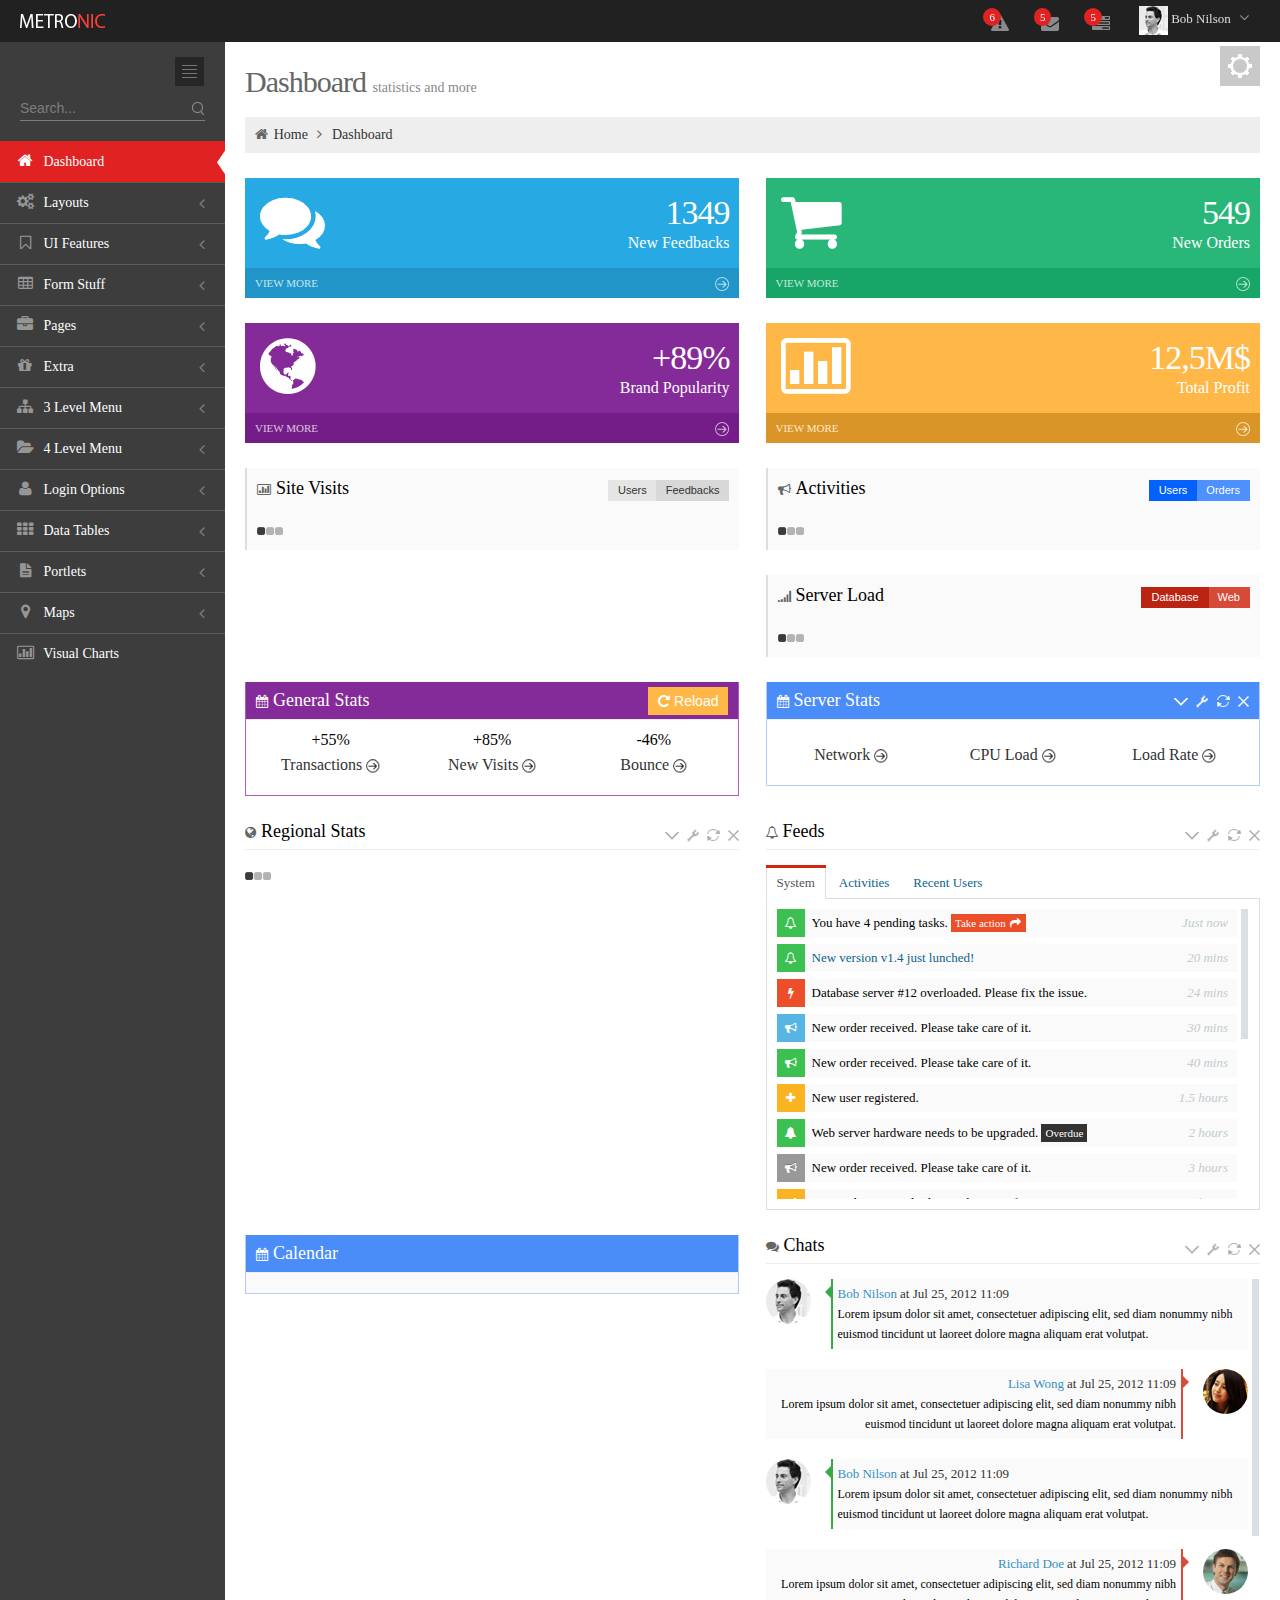
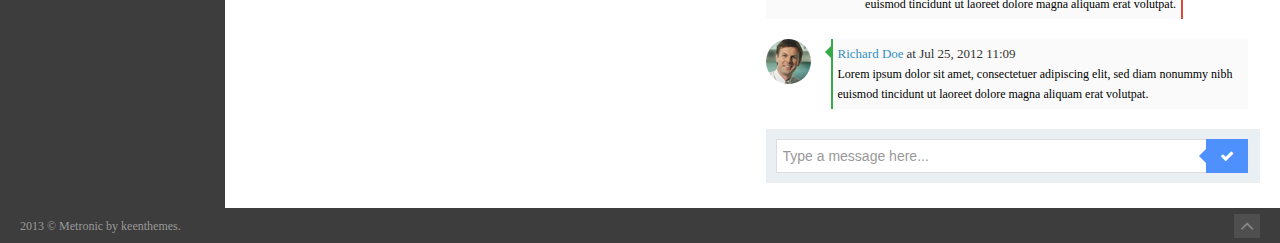
==== zhxs-parent/zhxs-backstage/src/main/webapp/index.html @ 8a17b1cd "开源项目正式上传" ====
<!DOCTYPE html>
<!-- 
Template Name: Metronic - Responsive Admin Dashboard Template build with Twitter Bootstrap 2.3.1
Version: 1.3
Author: KeenThemes
Website: http://www.keenthemes.com/preview/?theme=metronic
Purchase: http://themeforest.net/item/metronic-responsive-admin-dashboard-template/4021469
-->
<!--[if IE 8]> <html lang="en" class="ie8 no-js"> <![endif]-->
<!--[if IE 9]> <html lang="en" class="ie9 no-js"> <![endif]-->
<!--[if !IE]><!--> <html lang="en" class="no-js"> <!--<![endif]-->
<!-- BEGIN HEAD -->
<head>
	<meta charset="utf-8" />
	<title>Metronic | Admin Dashboard Template</title>
	<meta content="width=device-width, initial-scale=1.0" name="viewport" />
	<meta content="" name="description" />
	<meta content="" name="author" />
	<!-- BEGIN GLOBAL MANDATORY STYLES -->
	<link href="media/css/bootstrap.min.css" rel="stylesheet" type="text/css"/>
	<link href="media/css/bootstrap-responsive.min.css" rel="stylesheet" type="text/css"/>
	<link href="media/css/font-awesome.min.css" rel="stylesheet" type="text/css"/>
	<link href="media/css/style-metro.css" rel="stylesheet" type="text/css"/>
	<link href="media/css/style.css" rel="stylesheet" type="text/css"/>
	<link href="media/css/style-responsive.css" rel="stylesheet" type="text/css"/>
	<link href="media/css/default.css" rel="stylesheet" type="text/css" id="style_color"/>
	<link href="media/css/uniform.default.css" rel="stylesheet" type="text/css"/>
	<!-- END GLOBAL MANDATORY STYLES -->
	<!-- BEGIN PAGE LEVEL STYLES --> 
	<link href="media/css/jquery.gritter.css" rel="stylesheet" type="text/css"/>
	<link href="media/css/daterangepicker.css" rel="stylesheet" type="text/css" />
	<link href="media/css/fullcalendar.css" rel="stylesheet" type="text/css"/>
	<link href="media/css/jqvmap.css" rel="stylesheet" type="text/css" media="screen"/>
	<link href="media/css/jquery.easy-pie-chart.css" rel="stylesheet" type="text/css" media="screen"/>
	<!-- END PAGE LEVEL STYLES -->
	<link rel="shortcut icon" href="media/image/favicon.ico" />
</head>
<!-- END HEAD -->
<!-- BEGIN BODY -->
<body class="page-header-fixed">
	<!-- BEGIN HEADER -->
	<div class="header navbar navbar-inverse navbar-fixed-top">
		<!-- BEGIN TOP NAVIGATION BAR -->
		<div class="navbar-inner">
			<div class="container-fluid">
				<!-- BEGIN LOGO -->
				<a class="brand" href="index.html">
				<img src="media/image/logo.png" alt="logo"/>
				</a>
				<!-- END LOGO -->
				<!-- BEGIN RESPONSIVE MENU TOGGLER -->
				<a href="javascript:;" class="btn-navbar collapsed" data-toggle="collapse" data-target=".nav-collapse">
				<img src="media/image/menu-toggler.png" alt="" />
				</a>          
				<!-- END RESPONSIVE MENU TOGGLER -->            
				<!-- BEGIN TOP NAVIGATION MENU -->              
				<ul class="nav pull-right">
					<!-- BEGIN NOTIFICATION DROPDOWN -->   
					<li class="dropdown" id="header_notification_bar">
						<a href="#" class="dropdown-toggle" data-toggle="dropdown">
						<i class="icon-warning-sign"></i>
						<span class="badge">6</span>
						</a>
						<ul class="dropdown-menu extended notification">
							<li>
								<p>You have 14 new notifications</p>
							</li>
							<li>
								<a href="#">
								<span class="label label-success"><i class="icon-plus"></i></span>
								New user registered. 
								<span class="time">Just now</span>
								</a>
							</li>
							<li>
								<a href="#">
								<span class="label label-important"><i class="icon-bolt"></i></span>
								Server #12 overloaded. 
								<span class="time">15 mins</span>
								</a>
							</li>
							<li>
								<a href="#">
								<span class="label label-warning"><i class="icon-bell"></i></span>
								Server #2 not respoding.
								<span class="time">22 mins</span>
								</a>
							</li>
							<li>
								<a href="#">
								<span class="label label-info"><i class="icon-bullhorn"></i></span>
								Application error.
								<span class="time">40 mins</span>
								</a>
							</li>
							<li>
								<a href="#">
								<span class="label label-important"><i class="icon-bolt"></i></span>
								Database overloaded 68%. 
								<span class="time">2 hrs</span>
								</a>
							</li>
							<li>
								<a href="#">
								<span class="label label-important"><i class="icon-bolt"></i></span>
								2 user IP blocked.
								<span class="time">5 hrs</span>
								</a>
							</li>
							<li class="external">
								<a href="#">See all notifications <i class="m-icon-swapright"></i></a>
							</li>
						</ul>
					</li>
					<!-- END NOTIFICATION DROPDOWN -->
					<!-- BEGIN INBOX DROPDOWN -->
					<li class="dropdown" id="header_inbox_bar">
						<a href="#" class="dropdown-toggle" data-toggle="dropdown">
						<i class="icon-envelope"></i>
						<span class="badge">5</span>
						</a>
						<ul class="dropdown-menu extended inbox">
							<li>
								<p>You have 12 new messages</p>
							</li>
							<li>
								<a href="inbox.html?a=view">
								<span class="photo"><img src="media/image/avatar2.jpg" alt="" /></span>
								<span class="subject">
								<span class="from">Lisa Wong</span>
								<span class="time">Just Now</span>
								</span>
								<span class="message">
								Vivamus sed auctor nibh congue nibh. auctor nibh
								auctor nibh...
								</span>  
								</a>
							</li>
							<li>
								<a href="inbox.html?a=view">
								<span class="photo"><img src="./media/image/avatar3.jpg" alt="" /></span>
								<span class="subject">
								<span class="from">Richard Doe</span>
								<span class="time">16 mins</span>
								</span>
								<span class="message">
								Vivamus sed congue nibh auctor nibh congue nibh. auctor nibh
								auctor nibh...
								</span>  
								</a>
							</li>
							<li>
								<a href="inbox.html?a=view">
								<span class="photo"><img src="./media/image/avatar1.jpg" alt="" /></span>
								<span class="subject">
								<span class="from">Bob Nilson</span>
								<span class="time">2 hrs</span>
								</span>
								<span class="message">
								Vivamus sed nibh auctor nibh congue nibh. auctor nibh
								auctor nibh...
								</span>  
								</a>
							</li>
							<li class="external">
								<a href="inbox.html">See all messages <i class="m-icon-swapright"></i></a>
							</li>
						</ul>
					</li>
					<!-- END INBOX DROPDOWN -->
					<!-- BEGIN TODO DROPDOWN -->
					<li class="dropdown" id="header_task_bar">
						<a href="#" class="dropdown-toggle" data-toggle="dropdown">
						<i class="icon-tasks"></i>
						<span class="badge">5</span>
						</a>
						<ul class="dropdown-menu extended tasks">
							<li>
								<p>You have 12 pending tasks</p>
							</li>
							<li>
								<a href="#">
								<span class="task">
								<span class="desc">New release v1.2</span>
								<span class="percent">30%</span>
								</span>
								<span class="progress progress-success ">
								<span style="width: 30%;" class="bar"></span>
								</span>
								</a>
							</li>
							<li>
								<a href="#">
								<span class="task">
								<span class="desc">Application deployment</span>
								<span class="percent">65%</span>
								</span>
								<span class="progress progress-danger progress-striped active">
								<span style="width: 65%;" class="bar"></span>
								</span>
								</a>
							</li>
							<li>
								<a href="#">
								<span class="task">
								<span class="desc">Mobile app release</span>
								<span class="percent">98%</span>
								</span>
								<span class="progress progress-success">
								<span style="width: 98%;" class="bar"></span>
								</span>
								</a>
							</li>
							<li>
								<a href="#">
								<span class="task">
								<span class="desc">Database migration</span>
								<span class="percent">10%</span>
								</span>
								<span class="progress progress-warning progress-striped">
								<span style="width: 10%;" class="bar"></span>
								</span>
								</a>
							</li>
							<li>
								<a href="#">
								<span class="task">
								<span class="desc">Web server upgrade</span>
								<span class="percent">58%</span>
								</span>
								<span class="progress progress-info">
								<span style="width: 58%;" class="bar"></span>
								</span>
								</a>
							</li>
							<li>
								<a href="#">
								<span class="task">
								<span class="desc">Mobile development</span>
								<span class="percent">85%</span>
								</span>
								<span class="progress progress-success">
								<span style="width: 85%;" class="bar"></span>
								</span>
								</a>
							</li>
							<li class="external">
								<a href="#">See all tasks <i class="m-icon-swapright"></i></a>
							</li>
						</ul>
					</li>
					<!-- END TODO DROPDOWN -->
					<!-- BEGIN USER LOGIN DROPDOWN -->
					<li class="dropdown user">
						<a href="#" class="dropdown-toggle" data-toggle="dropdown">
						<img alt="" src="media/image/avatar1_small.jpg" />
						<span class="username">Bob Nilson</span>
						<i class="icon-angle-down"></i>
						</a>
						<ul class="dropdown-menu">
							<li><a href="extra_profile.html"><i class="icon-user"></i> My Profile</a></li>
							<li><a href="page_calendar.html"><i class="icon-calendar"></i> My Calendar</a></li>
							<li><a href="inbox.html"><i class="icon-envelope"></i> My Inbox(3)</a></li>
							<li><a href="#"><i class="icon-tasks"></i> My Tasks</a></li>
							<li class="divider"></li>
							<li><a href="extra_lock.html"><i class="icon-lock"></i> Lock Screen</a></li>
							<li><a href="login.html"><i class="icon-key"></i> Log Out</a></li>
						</ul>
					</li>
					<!-- END USER LOGIN DROPDOWN -->
				</ul>
				<!-- END TOP NAVIGATION MENU --> 
			</div>
		</div>
		<!-- END TOP NAVIGATION BAR -->
	</div>
	<!-- END HEADER -->
	<!-- BEGIN CONTAINER -->
	<div class="page-container">
		<!-- BEGIN SIDEBAR -->
		<div class="page-sidebar nav-collapse collapse">
			<!-- BEGIN SIDEBAR MENU -->        
			<ul class="page-sidebar-menu">
				<li>
					<!-- BEGIN SIDEBAR TOGGLER BUTTON -->
					<div class="sidebar-toggler hidden-phone"></div>
					<!-- BEGIN SIDEBAR TOGGLER BUTTON -->
				</li>
				<li>
					<!-- BEGIN RESPONSIVE QUICK SEARCH FORM -->
					<form class="sidebar-search">
						<div class="input-box">
							<a href="javascript:;" class="remove"></a>
							<input type="text" placeholder="Search..." />
							<input type="button" class="submit" value=" " />
						</div>
					</form>
					<!-- END RESPONSIVE QUICK SEARCH FORM -->
				</li>
				<li class="start active ">
					<a href="index.html">
					<i class="icon-home"></i> 
					<span class="title">Dashboard</span>
					<span class="selected"></span>
					</a>
				</li>
				<li class="">
					<a href="javascript:;">
					<i class="icon-cogs"></i> 
					<span class="title">Layouts</span>
					<span class="arrow "></span>
					</a>
					<ul class="sub-menu">
						<li >
							<a href="layout_horizontal_sidebar_menu.html">
							Horzontal & Sidebar Menu</a>
						</li>
						<li >
							<a href="layout_horizontal_menu1.html">
							Horzontal Menu 1</a>
						</li>
						<li >
							<a href="layout_horizontal_menu2.html">
							Horzontal Menu 2</a>
						</li>
						<li >
							<a href="layout_promo.html">
							Promo Page</a>
						</li>
						<li >
							<a href="layout_email.html">
							Email Templates</a>
						</li>
						<li >
							<a href="layout_ajax.html">
							Content Loading via Ajax</a>
						</li>
						<li >
							<a href="layout_sidebar_closed.html">
							Sidebar Closed Page</a>
						</li>
						<li >
							<a href="layout_blank_page.html">
							Blank Page</a>
						</li>
						<li >
							<a href="layout_boxed_page.html">
							Boxed Page</a>
						</li>
						<li >
							<a href="layout_boxed_not_responsive.html">
							Non-Responsive Boxed Layout</a>
						</li>
					</ul>
				</li>
				<li class="">
					<a href="javascript:;">
					<i class="icon-bookmark-empty"></i> 
					<span class="title">UI Features</span>
					<span class="arrow "></span>
					</a>
					<ul class="sub-menu">
						<li >
							<a href="ui_general.html">
							General</a>
						</li>
						<li >
							<a href="ui_buttons.html">
							Buttons</a>
						</li>
						<li >
							<a href="ui_modals.html">
							Enhanced Modals</a>
						</li>
						<li >
							<a href="ui_tabs_accordions.html">
							Tabs & Accordions</a>
						</li>
						<li >
							<a href="ui_jqueryui.html">
							jQuery UI Components</a>
						</li>
						<li >
							<a href="ui_sliders.html">
							Sliders</a>
						</li>
						<li >
							<a href="ui_tiles.html">
							Tiles</a>
						</li>
						<li >
							<a href="ui_typography.html">
							Typography</a>
						</li>
						<li >
							<a href="ui_tree.html">
							Tree View</a>
						</li>
						<li >
							<a href="ui_nestable.html">
							Nestable List</a>
						</li>
					</ul>
				</li>
				<li class="">
					<a href="javascript:;">
					<i class="icon-table"></i> 
					<span class="title">Form Stuff</span>
					<span class="arrow "></span>
					</a>
					<ul class="sub-menu">
						<li >
							<a href="form_layout.html">
							Form Layouts</a>
						</li>
						<li >
							<a href="form_samples.html">
							Advance Form Samples</a>
						</li>
						<li >
							<a href="form_component.html">
							Form Components</a>
						</li>
						<li >
							<a href="form_wizard.html">
							Form Wizard</a>
						</li>
						<li >
							<a href="form_validation.html">
							Form Validation</a>
						</li>
						<li >
							<a href="form_fileupload.html">
							Multiple File Upload</a>
						</li>
						<li >
							<a href="form_dropzone.html">
							Dropzone File Upload</a>
						</li>
					</ul>
				</li>
				<li class="">
					<a href="javascript:;">
					<i class="icon-briefcase"></i> 
					<span class="title">Pages</span>
					<span class="arrow "></span>
					</a>
					<ul class="sub-menu">
						<li >
							<a href="page_timeline.html">
							<i class="icon-time"></i>
							Timeline</a>
						</li>
						<li >
							<a href="page_coming_soon.html">
							<i class="icon-cogs"></i>
							Coming Soon</a>
						</li>
						<li >
							<a href="page_blog.html">
							<i class="icon-comments"></i>
							Blog</a>
						</li>
						<li >
							<a href="page_blog_item.html">
							<i class="icon-font"></i>
							Blog Post</a>
						</li>
						<li >
							<a href="page_news.html">
							<i class="icon-coffee"></i>
							News</a>
						</li>
						<li >
							<a href="page_news_item.html">
							<i class="icon-bell"></i>
							News View</a>
						</li>
						<li >
							<a href="page_about.html">
							<i class="icon-group"></i>
							About Us</a>
						</li>
						<li >
							<a href="page_contact.html">
							<i class="icon-envelope-alt"></i>
							Contact Us</a>
						</li>
						<li >
							<a href="page_calendar.html">
							<i class="icon-calendar"></i>
							Calendar</a>
						</li>
					</ul>
				</li>
				<li class="">
					<a href="javascript:;">
					<i class="icon-gift"></i> 
					<span class="title">Extra</span>
					<span class="arrow "></span>
					</a>
					<ul class="sub-menu">
						<li >
							<a href="extra_profile.html">
							User Profile</a>
						</li>
						<li >
							<a href="extra_lock.html">
							Lock Screen</a>
						</li>
						<li >
							<a href="extra_faq.html">
							FAQ</a>
						</li>
						<li >
							<a href="inbox.html">
							Inbox</a>
						</li>
						<li >
							<a href="extra_search.html">
							Search Results</a>
						</li>
						<li >
							<a href="extra_invoice.html">
							Invoice</a>
						</li>
						<li >
							<a href="extra_pricing_table.html">
							Pricing Tables</a>
						</li>
						<li >
							<a href="extra_image_manager.html">
							Image Manager</a>
						</li>
						<li >
							<a href="extra_404_option1.html">
							404 Page Option 1</a>
						</li>
						<li >
							<a href="extra_404_option2.html">
							404 Page Option 2</a>
						</li>
						<li >
							<a href="extra_404_option3.html">
							404 Page Option 3</a>
						</li>
						<li >
							<a href="extra_500_option1.html">
							500 Page Option 1</a>
						</li>
						<li >
							<a href="extra_500_option2.html">
							500 Page Option 2</a>
						</li>
					</ul>
				</li>
				<li>
					<a class="active" href="javascript:;">
					<i class="icon-sitemap"></i> 
					<span class="title">3 Level Menu</span>
					<span class="arrow "></span>
					</a>
					<ul class="sub-menu">
						<li>
							<a href="javascript:;">
							Item 1
							<span class="arrow"></span>
							</a>
							<ul class="sub-menu">
								<li><a href="#">Sample Link 1</a></li>
								<li><a href="#">Sample Link 2</a></li>
								<li><a href="#">Sample Link 3</a></li>
							</ul>
						</li>
						<li>
							<a href="javascript:;">
							Item 1
							<span class="arrow"></span>
							</a>
							<ul class="sub-menu">
								<li><a href="#">Sample Link 1</a></li>
								<li><a href="#">Sample Link 1</a></li>
								<li><a href="#">Sample Link 1</a></li>
							</ul>
						</li>
						<li>
							<a href="#">
							Item 3
							</a>
						</li>
					</ul>
				</li>
				<li>
					<a href="javascript:;">
					<i class="icon-folder-open"></i> 
					<span class="title">4 Level Menu</span>
					<span class="arrow "></span>
					</a>
					<ul class="sub-menu">
						<li>
							<a href="javascript:;">
							<i class="icon-cogs"></i> 
							Item 1
							<span class="arrow"></span>
							</a>
							<ul class="sub-menu">
								<li>
									<a href="javascript:;">
									<i class="icon-user"></i>
									Sample Link 1
									<span class="arrow"></span>
									</a>
									<ul class="sub-menu">
										<li><a href="#"><i class="icon-remove"></i> Sample Link 1</a></li>
										<li><a href="#"><i class="icon-pencil"></i> Sample Link 1</a></li>
										<li><a href="#"><i class="icon-edit"></i> Sample Link 1</a></li>
									</ul>
								</li>
								<li><a href="#"><i class="icon-user"></i>  Sample Link 1</a></li>
								<li><a href="#"><i class="icon-external-link"></i>  Sample Link 2</a></li>
								<li><a href="#"><i class="icon-bell"></i>  Sample Link 3</a></li>
							</ul>
						</li>
						<li>
							<a href="javascript:;">
							<i class="icon-globe"></i> 
							Item 2
							<span class="arrow"></span>
							</a>
							<ul class="sub-menu">
								<li><a href="#"><i class="icon-user"></i>  Sample Link 1</a></li>
								<li><a href="#"><i class="icon-external-link"></i>  Sample Link 1</a></li>
								<li><a href="#"><i class="icon-bell"></i>  Sample Link 1</a></li>
							</ul>
						</li>
						<li>
							<a href="#">
							<i class="icon-folder-open"></i>
							Item 3
							</a>
						</li>
					</ul>
				</li>
				<li class="">
					<a href="javascript:;">
					<i class="icon-user"></i> 
					<span class="title">Login Options</span>
					<span class="arrow "></span>
					</a>
					<ul class="sub-menu">
						<li >
							<a href="login.html">
							Login Form 1</a>
						</li>
						<li >
							<a href="login_soft.html">
							Login Form 2</a>
						</li>
					</ul>
				</li>
				<li class="">
					<a href="javascript:;">
					<i class="icon-th"></i> 
					<span class="title">Data Tables</span>
					<span class="arrow "></span>
					</a>
					<ul class="sub-menu">
						<li >
							<a href="table_basic.html">
							Basic Tables</a>
						</li>
						<li >
							<a href="table_responsive.html">
							Responsive Tables</a>
						</li>
						<li >
							<a href="table_managed.html">
							Managed Tables</a>
						</li>
						<li >
							<a href="table_editable.html">
							Editable Tables</a>
						</li>
						<li >
							<a href="table_advanced.html">
							Advanced Tables</a>
						</li>
					</ul>
				</li>
				<li class="">
					<a href="javascript:;">
					<i class="icon-file-text"></i> 
					<span class="title">Portlets</span>
					<span class="arrow "></span>
					</a>
					<ul class="sub-menu">
						<li >
							<a href="portlet_general.html">
							General Portlets</a>
						</li>
						<li >
							<a href="portlet_draggable.html">
							Draggable Portlets</a>
						</li>
					</ul>
				</li>
				<li class="">
					<a href="javascript:;">
					<i class="icon-map-marker"></i> 
					<span class="title">Maps</span>
					<span class="arrow "></span>
					</a>
					<ul class="sub-menu">
						<li >
							<a href="maps_google.html">
							Google Maps</a>
						</li>
						<li >
							<a href="maps_vector.html">
							Vector Maps</a>
						</li>
					</ul>
				</li>
				<li class="last ">
					<a href="charts.html">
					<i class="icon-bar-chart"></i> 
					<span class="title">Visual Charts</span>
					</a>
				</li>
			</ul>
			<!-- END SIDEBAR MENU -->
		</div>
		<!-- END SIDEBAR -->
		<!-- BEGIN PAGE -->
		<div class="page-content">
			<!-- BEGIN SAMPLE PORTLET CONFIGURATION MODAL FORM-->
			<div id="portlet-config" class="modal hide">
				<div class="modal-header">
					<button data-dismiss="modal" class="close" type="button"></button>
					<h3>Widget Settings</h3>
				</div>
				<div class="modal-body">
					Widget settings form goes here
				</div>
			</div>
			<!-- END SAMPLE PORTLET CONFIGURATION MODAL FORM-->
			<!-- BEGIN PAGE CONTAINER-->
			<div class="container-fluid">
				<!-- BEGIN PAGE HEADER-->
				<div class="row-fluid">
					<div class="span12">
						<!-- BEGIN STYLE CUSTOMIZER -->
						<div class="color-panel hidden-phone">
							<div class="color-mode-icons icon-color"></div>
							<div class="color-mode-icons icon-color-close"></div>
							<div class="color-mode">
								<p>THEME COLOR</p>
								<ul class="inline">
									<li class="color-black current color-default" data-style="default"></li>
									<li class="color-blue" data-style="blue"></li>
									<li class="color-brown" data-style="brown"></li>
									<li class="color-purple" data-style="purple"></li>
									<li class="color-grey" data-style="grey"></li>
									<li class="color-white color-light" data-style="light"></li>
								</ul>
								<label>
									<span>Layout</span>
									<select class="layout-option m-wrap small">
										<option value="fluid" selected>Fluid</option>
										<option value="boxed">Boxed</option>
									</select>
								</label>
								<label>
									<span>Header</span>
									<select class="header-option m-wrap small">
										<option value="fixed" selected>Fixed</option>
										<option value="default">Default</option>
									</select>
								</label>
								<label>
									<span>Sidebar</span>
									<select class="sidebar-option m-wrap small">
										<option value="fixed">Fixed</option>
										<option value="default" selected>Default</option>
									</select>
								</label>
								<label>
									<span>Footer</span>
									<select class="footer-option m-wrap small">
										<option value="fixed">Fixed</option>
										<option value="default" selected>Default</option>
									</select>
								</label>
							</div>
						</div>
						<!-- END BEGIN STYLE CUSTOMIZER -->    
						<!-- BEGIN PAGE TITLE & BREADCRUMB-->
						<h3 class="page-title">
							Dashboard <small>statistics and more</small>
						</h3>
						<ul class="breadcrumb">
							<li>
								<i class="icon-home"></i>
								<a href="index.html">Home</a> 
								<i class="icon-angle-right"></i>
							</li>
							<li><a href="#">Dashboard</a></li>
							<li class="pull-right no-text-shadow">
								<div id="dashboard-report-range" class="dashboard-date-range tooltips no-tooltip-on-touch-device responsive" data-tablet="" data-desktop="tooltips" data-placement="top" data-original-title="Change dashboard date range">
									<i class="icon-calendar"></i>
									<span></span>
									<i class="icon-angle-down"></i>
								</div>
							</li>
						</ul>
						<!-- END PAGE TITLE & BREADCRUMB-->
					</div>
				</div>
				<!-- END PAGE HEADER-->
				<div id="dashboard">
					<!-- BEGIN DASHBOARD STATS -->
					<div class="row-fluid">
						<div class="span3 responsive" data-tablet="span6" data-desktop="span3">
							<div class="dashboard-stat blue">
								<div class="visual">
									<i class="icon-comments"></i>
								</div>
								<div class="details">
									<div class="number">
										1349
									</div>
									<div class="desc">                           
										New Feedbacks
									</div>
								</div>
								<a class="more" href="#">
								View more <i class="m-icon-swapright m-icon-white"></i>
								</a>                 
							</div>
						</div>
						<div class="span3 responsive" data-tablet="span6" data-desktop="span3">
							<div class="dashboard-stat green">
								<div class="visual">
									<i class="icon-shopping-cart"></i>
								</div>
								<div class="details">
									<div class="number">549</div>
									<div class="desc">New Orders</div>
								</div>
								<a class="more" href="#">
								View more <i class="m-icon-swapright m-icon-white"></i>
								</a>                 
							</div>
						</div>
						<div class="span3 responsive" data-tablet="span6  fix-offset" data-desktop="span3">
							<div class="dashboard-stat purple">
								<div class="visual">
									<i class="icon-globe"></i>
								</div>
								<div class="details">
									<div class="number">+89%</div>
									<div class="desc">Brand Popularity</div>
								</div>
								<a class="more" href="#">
								View more <i class="m-icon-swapright m-icon-white"></i>
								</a>                 
							</div>
						</div>
						<div class="span3 responsive" data-tablet="span6" data-desktop="span3">
							<div class="dashboard-stat yellow">
								<div class="visual">
									<i class="icon-bar-chart"></i>
								</div>
								<div class="details">
									<div class="number">12,5M$</div>
									<div class="desc">Total Profit</div>
								</div>
								<a class="more" href="#">
								View more <i class="m-icon-swapright m-icon-white"></i>
								</a>                 
							</div>
						</div>
					</div>
					<!-- END DASHBOARD STATS -->
					<div class="clearfix"></div>
					<div class="row-fluid">
						<div class="span6">
							<!-- BEGIN PORTLET-->
							<div class="portlet solid bordered light-grey">
								<div class="portlet-title">
									<div class="caption"><i class="icon-bar-chart"></i>Site Visits</div>
									<div class="tools">
										<div class="btn-group pull-right" data-toggle="buttons-radio">
											<a href="" class="btn mini">Users</a>
											<a href="" class="btn mini active">Feedbacks</a>
										</div>
									</div>
								</div>
								<div class="portlet-body">
									<div id="site_statistics_loading">
										<img src="media/image/loading.gif" alt="loading" />
									</div>
									<div id="site_statistics_content" class="hide">
										<div id="site_statistics" class="chart"></div>
									</div>
								</div>
							</div>
							<!-- END PORTLET-->
						</div>
						<div class="span6">
							<!-- BEGIN PORTLET-->
							<div class="portlet solid light-grey bordered">
								<div class="portlet-title">
									<div class="caption"><i class="icon-bullhorn"></i>Activities</div>
									<div class="tools">
										<div class="btn-group pull-right" data-toggle="buttons-radio">
											<a href="" class="btn blue mini active">Users</a>
											<a href="" class="btn blue mini">Orders</a>
										</div>
									</div>
								</div>
								<div class="portlet-body">
									<div id="site_activities_loading">
										<img src="media/image/loading.gif" alt="loading" />
									</div>
									<div id="site_activities_content" class="hide">
										<div id="site_activities" style="height:100px;"></div>
									</div>
								</div>
							</div>
							<!-- END PORTLET-->
							<!-- BEGIN PORTLET-->
							<div class="portlet solid bordered light-grey">
								<div class="portlet-title">
									<div class="caption"><i class="icon-signal"></i>Server Load</div>
									<div class="tools">
										<div class="btn-group pull-right" data-toggle="buttons-radio">
											<a href="" class="btn red mini active">
											<span class="hidden-phone">Database</span>
											<span class="visible-phone">DB</span></a>
											<a href="" class="btn red mini">Web</a>
										</div>
									</div>
								</div>
								<div class="portlet-body">
									<div id="load_statistics_loading">
										<img src="media/image/loading.gif" alt="loading" />
									</div>
									<div id="load_statistics_content" class="hide">
										<div id="load_statistics" style="height:108px;"></div>
									</div>
								</div>
							</div>
							<!-- END PORTLET-->
						</div>
					</div>
					<div class="clearfix"></div>
					<div class="row-fluid">
						<div class="span6">
							<div class="portlet box purple">
								<div class="portlet-title">
									<div class="caption"><i class="icon-calendar"></i>General Stats</div>
									<div class="actions">
										<a href="javascript:;" class="btn yellow easy-pie-chart-reload"><i class="icon-repeat"></i> Reload</a>
									</div>
								</div>
								<div class="portlet-body">
									<div class="row-fluid">
										<div class="span4">
											<div class="easy-pie-chart">
												<div class="number transactions"  data-percent="55"><span>+55</span>%</div>
												<a class="title" href="#">Transactions <i class="m-icon-swapright"></i></a>
											</div>
										</div>
										<div class="margin-bottom-10 visible-phone"></div>
										<div class="span4">
											<div class="easy-pie-chart">
												<div class="number visits"  data-percent="85"><span>+85</span>%</div>
												<a class="title" href="#">New Visits <i class="m-icon-swapright"></i></a>
											</div>
										</div>
										<div class="margin-bottom-10 visible-phone"></div>
										<div class="span4">
											<div class="easy-pie-chart">
												<div class="number bounce"  data-percent="46"><span>-46</span>%</div>
												<a class="title" href="#">Bounce <i class="m-icon-swapright"></i></a>
											</div>
										</div>
									</div>
								</div>
							</div>
						</div>
						<div class="span6">
							<div class="portlet box blue">
								<div class="portlet-title">
									<div class="caption"><i class="icon-calendar"></i>Server Stats</div>
									<div class="tools">
										<a href="" class="collapse"></a>
										<a href="#portlet-config" data-toggle="modal" class="config"></a>
										<a href="" class="reload"></a>
										<a href="" class="remove"></a>
									</div>
								</div>
								<div class="portlet-body">
									<div class="row-fluid">
										<div class="span4">
											<div class="sparkline-chart">
												<div class="number" id="sparkline_bar"></div>
												<a class="title" href="#">Network <i class="m-icon-swapright"></i></a>
											</div>
										</div>
										<div class="margin-bottom-10 visible-phone"></div>
										<div class="span4">
											<div class="sparkline-chart">
												<div class="number" id="sparkline_bar2"></div>
												<a class="title" href="#">CPU Load <i class="m-icon-swapright"></i></a>
											</div>
										</div>
										<div class="margin-bottom-10 visible-phone"></div>
										<div class="span4">
											<div class="sparkline-chart">
												<div class="number" id="sparkline_line"></div>
												<a class="title" href="#">Load Rate <i class="m-icon-swapright"></i></a>
											</div>
										</div>
									</div>
								</div>
							</div>
						</div>
					</div>
					<div class="clearfix"></div>
					<div class="row-fluid">
						<div class="span6">
							<!-- BEGIN REGIONAL STATS PORTLET-->
							<div class="portlet">
								<div class="portlet-title">
									<div class="caption"><i class="icon-globe"></i>Regional Stats</div>
									<div class="tools">
										<a href="" class="collapse"></a>
										<a href="#portlet-config" data-toggle="modal" class="config"></a>
										<a href="" class="reload"></a>
										<a href="" class="remove"></a>
									</div>
								</div>
								<div class="portlet-body">
									<div id="region_statistics_loading">
										<img src="media/image/loading.gif" alt="loading" />
									</div>
									<div id="region_statistics_content" class="hide">
										<div class="btn-toolbar">
											<div class="btn-group " data-toggle="buttons-radio">
												<a href="" class="btn mini active">Users</a>
												<a href="" class="btn mini">Orders</a> 
											</div>
											<div class="btn-group pull-right">
												<a href="" class="btn mini dropdown-toggle" data-toggle="dropdown">
												Select Region <span class="icon-angle-down"></span>
												</a>
												<ul class="dropdown-menu pull-right">
													<li><a href="javascript:;" id="regional_stat_world">World</a></li>
													<li><a href="javascript:;" id="regional_stat_usa">USA</a></li>
													<li><a href="javascript:;" id="regional_stat_europe">Europe</a></li>
													<li><a href="javascript:;" id="regional_stat_russia">Russia</a></li>
													<li><a href="javascript:;" id="regional_stat_germany">Germany</a></li>
												</ul>
											</div>
										</div>
										<div id="vmap_world" class="vmaps chart hide"></div>
										<div id="vmap_usa" class="vmaps chart hide"></div>
										<div id="vmap_europe" class="vmaps chart hide"></div>
										<div id="vmap_russia" class="vmaps chart hide"></div>
										<div id="vmap_germany" class="vmaps chart hide"></div>
									</div>
								</div>
							</div>
							<!-- END REGIONAL STATS PORTLET-->
						</div>
						<div class="span6">
							<!-- BEGIN PORTLET-->
							<div class="portlet paddingless">
								<div class="portlet-title line">
									<div class="caption"><i class="icon-bell"></i>Feeds</div>
									<div class="tools">
										<a href="" class="collapse"></a>
										<a href="#portlet-config" data-toggle="modal" class="config"></a>
										<a href="" class="reload"></a>
										<a href="" class="remove"></a>
									</div>
								</div>
								<div class="portlet-body">
									<!--BEGIN TABS-->
									<div class="tabbable tabbable-custom">
										<ul class="nav nav-tabs">
											<li class="active"><a href="#tab_1_1" data-toggle="tab">System</a></li>
											<li><a href="#tab_1_2" data-toggle="tab">Activities</a></li>
											<li><a href="#tab_1_3" data-toggle="tab">Recent Users</a></li>
										</ul>
										<div class="tab-content">
											<div class="tab-pane active" id="tab_1_1">
												<div class="scroller" data-height="290px" data-always-visible="1" data-rail-visible="0">
													<ul class="feeds">
														<li>
															<div class="col1">
																<div class="cont">
																	<div class="cont-col1">
																		<div class="label label-success">                        
																			<i class="icon-bell"></i>
																		</div>
																	</div>
																	<div class="cont-col2">
																		<div class="desc">
																			You have 4 pending tasks.
																			<span class="label label-important label-mini">
																			Take action 
																			<i class="icon-share-alt"></i>
																			</span>
																		</div>
																	</div>
																</div>
															</div>
															<div class="col2">
																<div class="date">
																	Just now
																</div>
															</div>
														</li>
														<li>
															<a href="#">
																<div class="col1">
																	<div class="cont">
																		<div class="cont-col1">
																			<div class="label label-success">                        
																				<i class="icon-bell"></i>
																			</div>
																		</div>
																		<div class="cont-col2">
																			<div class="desc">
																				New version v1.4 just lunched!   
																			</div>
																		</div>
																	</div>
																</div>
																<div class="col2">
																	<div class="date">
																		20 mins
																	</div>
																</div>
															</a>
														</li>
														<li>
															<div class="col1">
																<div class="cont">
																	<div class="cont-col1">
																		<div class="label label-important">                      
																			<i class="icon-bolt"></i>
																		</div>
																	</div>
																	<div class="cont-col2">
																		<div class="desc">
																			Database server #12 overloaded. Please fix the issue.                      
																		</div>
																	</div>
																</div>
															</div>
															<div class="col2">
																<div class="date">
																	24 mins
																</div>
															</div>
														</li>
														<li>
															<div class="col1">
																<div class="cont">
																	<div class="cont-col1">
																		<div class="label label-info">                        
																			<i class="icon-bullhorn"></i>
																		</div>
																	</div>
																	<div class="cont-col2">
																		<div class="desc">
																			New order received. Please take care of it.                 
																		</div>
																	</div>
																</div>
															</div>
															<div class="col2">
																<div class="date">
																	30 mins
																</div>
															</div>
														</li>
														<li>
															<div class="col1">
																<div class="cont">
																	<div class="cont-col1">
																		<div class="label label-success">                        
																			<i class="icon-bullhorn"></i>
																		</div>
																	</div>
																	<div class="cont-col2">
																		<div class="desc">
																			New order received. Please take care of it.                 
																		</div>
																	</div>
																</div>
															</div>
															<div class="col2">
																<div class="date">
																	40 mins
																</div>
															</div>
														</li>
														<li>
															<div class="col1">
																<div class="cont">
																	<div class="cont-col1">
																		<div class="label label-warning">                        
																			<i class="icon-plus"></i>
																		</div>
																	</div>
																	<div class="cont-col2">
																		<div class="desc">
																			New user registered.                
																		</div>
																	</div>
																</div>
															</div>
															<div class="col2">
																<div class="date">
																	1.5 hours
																</div>
															</div>
														</li>
														<li>
															<div class="col1">
																<div class="cont">
																	<div class="cont-col1">
																		<div class="label label-success">                        
																			<i class="icon-bell-alt"></i>
																		</div>
																	</div>
																	<div class="cont-col2">
																		<div class="desc">
																			Web server hardware needs to be upgraded. 
																			<span class="label label-inverse label-mini">Overdue</span>             
																		</div>
																	</div>
																</div>
															</div>
															<div class="col2">
																<div class="date">
																	2 hours
																</div>
															</div>
														</li>
														<li>
															<div class="col1">
																<div class="cont">
																	<div class="cont-col1">
																		<div class="label">                       
																			<i class="icon-bullhorn"></i>
																		</div>
																	</div>
																	<div class="cont-col2">
																		<div class="desc">
																			New order received. Please take care of it.                 
																		</div>
																	</div>
																</div>
															</div>
															<div class="col2">
																<div class="date">
																	3 hours
																</div>
															</div>
														</li>
														<li>
															<div class="col1">
																<div class="cont">
																	<div class="cont-col1">
																		<div class="label label-warning">                        
																			<i class="icon-bullhorn"></i>
																		</div>
																	</div>
																	<div class="cont-col2">
																		<div class="desc">
																			New order received. Please take care of it.                 
																		</div>
																	</div>
																</div>
															</div>
															<div class="col2">
																<div class="date">
																	5 hours
																</div>
															</div>
														</li>
														<li>
															<div class="col1">
																<div class="cont">
																	<div class="cont-col1">
																		<div class="label label-info">                        
																			<i class="icon-bullhorn"></i>
																		</div>
																	</div>
																	<div class="cont-col2">
																		<div class="desc">
																			New order received. Please take care of it.                 
																		</div>
																	</div>
																</div>
															</div>
															<div class="col2">
																<div class="date">
																	18 hours
																</div>
															</div>
														</li>
														<li>
															<div class="col1">
																<div class="cont">
																	<div class="cont-col1">
																		<div class="label">                       
																			<i class="icon-bullhorn"></i>
																		</div>
																	</div>
																	<div class="cont-col2">
																		<div class="desc">
																			New order received. Please take care of it.                 
																		</div>
																	</div>
																</div>
															</div>
															<div class="col2">
																<div class="date">
																	21 hours
																</div>
															</div>
														</li>
														<li>
															<div class="col1">
																<div class="cont">
																	<div class="cont-col1">
																		<div class="label label-info">                        
																			<i class="icon-bullhorn"></i>
																		</div>
																	</div>
																	<div class="cont-col2">
																		<div class="desc">
																			New order received. Please take care of it.                 
																		</div>
																	</div>
																</div>
															</div>
															<div class="col2">
																<div class="date">
																	22 hours
																</div>
															</div>
														</li>
														<li>
															<div class="col1">
																<div class="cont">
																	<div class="cont-col1">
																		<div class="label">                       
																			<i class="icon-bullhorn"></i>
																		</div>
																	</div>
																	<div class="cont-col2">
																		<div class="desc">
																			New order received. Please take care of it.                 
																		</div>
																	</div>
																</div>
															</div>
															<div class="col2">
																<div class="date">
																	21 hours
																</div>
															</div>
														</li>
														<li>
															<div class="col1">
																<div class="cont">
																	<div class="cont-col1">
																		<div class="label label-info">                        
																			<i class="icon-bullhorn"></i>
																		</div>
																	</div>
																	<div class="cont-col2">
																		<div class="desc">
																			New order received. Please take care of it.                 
																		</div>
																	</div>
																</div>
															</div>
															<div class="col2">
																<div class="date">
																	22 hours
																</div>
															</div>
														</li>
														<li>
															<div class="col1">
																<div class="cont">
																	<div class="cont-col1">
																		<div class="label">                       
																			<i class="icon-bullhorn"></i>
																		</div>
																	</div>
																	<div class="cont-col2">
																		<div class="desc">
																			New order received. Please take care of it.                 
																		</div>
																	</div>
																</div>
															</div>
															<div class="col2">
																<div class="date">
																	21 hours
																</div>
															</div>
														</li>
														<li>
															<div class="col1">
																<div class="cont">
																	<div class="cont-col1">
																		<div class="label label-info">                        
																			<i class="icon-bullhorn"></i>
																		</div>
																	</div>
																	<div class="cont-col2">
																		<div class="desc">
																			New order received. Please take care of it.                 
																		</div>
																	</div>
																</div>
															</div>
															<div class="col2">
																<div class="date">
																	22 hours
																</div>
															</div>
														</li>
														<li>
															<div class="col1">
																<div class="cont">
																	<div class="cont-col1">
																		<div class="label">                       
																			<i class="icon-bullhorn"></i>
																		</div>
																	</div>
																	<div class="cont-col2">
																		<div class="desc">
																			New order received. Please take care of it.                 
																		</div>
																	</div>
																</div>
															</div>
															<div class="col2">
																<div class="date">
																	21 hours
																</div>
															</div>
														</li>
														<li>
															<div class="col1">
																<div class="cont">
																	<div class="cont-col1">
																		<div class="label label-info">                        
																			<i class="icon-bullhorn"></i>
																		</div>
																	</div>
																	<div class="cont-col2">
																		<div class="desc">
																			New order received. Please take care of it.                 
																		</div>
																	</div>
																</div>
															</div>
															<div class="col2">
																<div class="date">
																	22 hours
																</div>
															</div>
														</li>
													</ul>
												</div>
											</div>
											<div class="tab-pane" id="tab_1_2">
												<div class="scroller" data-height="290px" data-always-visible="1" data-rail-visible1="1">
													<ul class="feeds">
														<li>
															<a href="#">
																<div class="col1">
																	<div class="cont">
																		<div class="cont-col1">
																			<div class="label label-success">                        
																				<i class="icon-bell"></i>
																			</div>
																		</div>
																		<div class="cont-col2">
																			<div class="desc">
																				New user registered
																			</div>
																		</div>
																	</div>
																</div>
																<div class="col2">
																	<div class="date">
																		Just now
																	</div>
																</div>
															</a>
														</li>
														<li>
															<a href="#">
																<div class="col1">
																	<div class="cont">
																		<div class="cont-col1">
																			<div class="label label-success">                        
																				<i class="icon-bell"></i>
																			</div>
																		</div>
																		<div class="cont-col2">
																			<div class="desc">
																				New order received 
																			</div>
																		</div>
																	</div>
																</div>
																<div class="col2">
																	<div class="date">
																		10 mins
																	</div>
																</div>
															</a>
														</li>
														<li>
															<div class="col1">
																<div class="cont">
																	<div class="cont-col1">
																		<div class="label label-important">                      
																			<i class="icon-bolt"></i>
																		</div>
																	</div>
																	<div class="cont-col2">
																		<div class="desc">
																			Order #24DOP4 has been rejected.    
																			<span class="label label-important label-mini">Take action <i class="icon-share-alt"></i></span>
																		</div>
																	</div>
																</div>
															</div>
															<div class="col2">
																<div class="date">
																	24 mins
																</div>
															</div>
														</li>
														<li>
															<a href="#">
																<div class="col1">
																	<div class="cont">
																		<div class="cont-col1">
																			<div class="label label-success">                        
																				<i class="icon-bell"></i>
																			</div>
																		</div>
																		<div class="cont-col2">
																			<div class="desc">
																				New user registered
																			</div>
																		</div>
																	</div>
																</div>
																<div class="col2">
																	<div class="date">
																		Just now
																	</div>
																</div>
															</a>
														</li>
														<li>
															<a href="#">
																<div class="col1">
																	<div class="cont">
																		<div class="cont-col1">
																			<div class="label label-success">                        
																				<i class="icon-bell"></i>
																			</div>
																		</div>
																		<div class="cont-col2">
																			<div class="desc">
																				New user registered
																			</div>
																		</div>
																	</div>
																</div>
																<div class="col2">
																	<div class="date">
																		Just now
																	</div>
																</div>
															</a>
														</li>
														<li>
															<a href="#">
																<div class="col1">
																	<div class="cont">
																		<div class="cont-col1">
																			<div class="label label-success">                        
																				<i class="icon-bell"></i>
																			</div>
																		</div>
																		<div class="cont-col2">
																			<div class="desc">
																				New user registered
																			</div>
																		</div>
																	</div>
																</div>
																<div class="col2">
																	<div class="date">
																		Just now
																	</div>
																</div>
															</a>
														</li>
														<li>
															<a href="#">
																<div class="col1">
																	<div class="cont">
																		<div class="cont-col1">
																			<div class="label label-success">                        
																				<i class="icon-bell"></i>
																			</div>
																		</div>
																		<div class="cont-col2">
																			<div class="desc">
																				New user registered
																			</div>
																		</div>
																	</div>
																</div>
																<div class="col2">
																	<div class="date">
																		Just now
																	</div>
																</div>
															</a>
														</li>
														<li>
															<a href="#">
																<div class="col1">
																	<div class="cont">
																		<div class="cont-col1">
																			<div class="label label-success">                        
																				<i class="icon-bell"></i>
																			</div>
																		</div>
																		<div class="cont-col2">
																			<div class="desc">
																				New user registered
																			</div>
																		</div>
																	</div>
																</div>
																<div class="col2">
																	<div class="date">
																		Just now
																	</div>
																</div>
															</a>
														</li>
														<li>
															<a href="#">
																<div class="col1">
																	<div class="cont">
																		<div class="cont-col1">
																			<div class="label label-success">                        
																				<i class="icon-bell"></i>
																			</div>
																		</div>
																		<div class="cont-col2">
																			<div class="desc">
																				New user registered
																			</div>
																		</div>
																	</div>
																</div>
																<div class="col2">
																	<div class="date">
																		Just now
																	</div>
																</div>
															</a>
														</li>
														<li>
															<a href="#">
																<div class="col1">
																	<div class="cont">
																		<div class="cont-col1">
																			<div class="label label-success">                        
																				<i class="icon-bell"></i>
																			</div>
																		</div>
																		<div class="cont-col2">
																			<div class="desc">
																				New user registered
																			</div>
																		</div>
																	</div>
																</div>
																<div class="col2">
																	<div class="date">
																		Just now
																	</div>
																</div>
															</a>
														</li>
													</ul>
												</div>
											</div>
											<div class="tab-pane" id="tab_1_3">
												<div class="scroller" data-height="290px" data-always-visible="1" data-rail-visible1="1">
													<div class="row-fluid">
														<div class="span6 user-info">
															<img alt="" src="media/image/avatar.png" />
															<div class="details">
																<div>
																	<a href="#">Robert Nilson</a> 
																	<span class="label label-success">Approved</span>
																</div>
																<div>29 Jan 2013 10:45AM</div>
															</div>
														</div>
														<div class="span6 user-info">
															<img alt="" src="media/image/avatar.png" />
															<div class="details">
																<div>
																	<a href="#">Lisa Miller</a> 
																	<span class="label label-info">Pending</span>
																</div>
																<div>19 Jan 2013 10:45AM</div>
															</div>
														</div>
													</div>
													<div class="row-fluid">
														<div class="span6 user-info">
															<img alt="" src="media/image/avatar.png" />
															<div class="details">
																<div>
																	<a href="#">Eric Kim</a> 
																	<span class="label label-info">Pending</span>
																</div>
																<div>19 Jan 2013 12:45PM</div>
															</div>
														</div>
														<div class="span6 user-info">
															<img alt="" src="media/image/avatar.png" />
															<div class="details">
																<div>
																	<a href="#">Lisa Miller</a> 
																	<span class="label label-important">In progress</span>
																</div>
																<div>19 Jan 2013 11:55PM</div>
															</div>
														</div>
													</div>
													<div class="row-fluid">
														<div class="span6 user-info">
															<img alt="" src="media/image/avatar.png" />
															<div class="details">
																<div>
																	<a href="#">Eric Kim</a> 
																	<span class="label label-info">Pending</span>
																</div>
																<div>19 Jan 2013 12:45PM</div>
															</div>
														</div>
														<div class="span6 user-info">
															<img alt="" src="media/image/avatar.png" />
															<div class="details">
																<div>
																	<a href="#">Lisa Miller</a> 
																	<span class="label label-important">In progress</span>
																</div>
																<div>19 Jan 2013 11:55PM</div>
															</div>
														</div>
													</div>
													<div class="row-fluid">
														<div class="span6 user-info">
															<img alt="" src="media/image/avatar.png" />
															<div class="details">
																<div><a href="#">Eric Kim</a> <span class="label label-info">Pending</span>
																</div>
																<div>19 Jan 2013 12:45PM</div>
															</div>
														</div>
														<div class="span6 user-info">
															<img alt="" src="media/image/avatar.png" />
															<div class="details">
																<div>
																	<a href="#">Lisa Miller</a> 
																	<span class="label label-important">In progress</span>
																</div>
																<div>19 Jan 2013 11:55PM</div>
															</div>
														</div>
													</div>
													<div class="row-fluid">
														<div class="span6 user-info">
															<img alt="" src="media/image/avatar.png" />
															<div class="details">
																<div><a href="#">Eric Kim</a> <span class="label label-info">Pending</span>
																</div>
																<div>19 Jan 2013 12:45PM</div>
															</div>
														</div>
														<div class="span6 user-info">
															<img alt="" src="media/image/avatar.png" />
															<div class="details">
																<div>
																	<a href="#">Lisa Miller</a> 
																	<span class="label label-important">In progress</span>
																</div>
																<div>19 Jan 2013 11:55PM</div>
															</div>
														</div>
													</div>
													<div class="row-fluid">
														<div class="span6 user-info">
															<img alt="" src="media/image/avatar.png" />
															<div class="details">
																<div>
																	<a href="#">Eric Kim</a> 
																	<span class="label label-info">Pending</span>
																</div>
																<div>19 Jan 2013 12:45PM</div>
															</div>
														</div>
														<div class="span6 user-info">
															<img alt="" src="media/image/avatar.png" />
															<div class="details">
																<div>
																	<a href="#">Lisa Miller</a> 
																	<span class="label label-important">In progress</span>
																</div>
																<div>19 Jan 2013 11:55PM</div>
															</div>
														</div>
													</div>
												</div>
											</div>
										</div>
									</div>
									<!--END TABS-->
								</div>
							</div>
							<!-- END PORTLET-->
						</div>
					</div>
					<div class="clearfix"></div>
					<div class="row-fluid">
						<div class="span6">
							<!-- BEGIN PORTLET-->
							<div class="portlet box blue calendar">
								<div class="portlet-title">
									<div class="caption"><i class="icon-calendar"></i>Calendar</div>
								</div>
								<div class="portlet-body light-grey">
									<div id="calendar">
									</div>
								</div>
							</div>
							<!-- END PORTLET-->
						</div>
						<div class="span6">
							<!-- BEGIN PORTLET-->
							<div class="portlet">
								<div class="portlet-title line">
									<div class="caption"><i class="icon-comments"></i>Chats</div>
									<div class="tools">
										<a href="" class="collapse"></a>
										<a href="#portlet-config" data-toggle="modal" class="config"></a>
										<a href="" class="reload"></a>
										<a href="" class="remove"></a>
									</div>
								</div>
								<div class="portlet-body" id="chats">
									<div class="scroller" data-height="435px" data-always-visible="1" data-rail-visible1="1">
										<ul class="chats">
											<li class="in">
												<img class="avatar" alt="" src="media/image/avatar1.jpg" />
												<div class="message">
													<span class="arrow"></span>
													<a href="#" class="name">Bob Nilson</a>
													<span class="datetime">at Jul 25, 2012 11:09</span>
													<span class="body">
													Lorem ipsum dolor sit amet, consectetuer adipiscing elit, sed diam nonummy nibh euismod tincidunt ut laoreet dolore magna aliquam erat volutpat.
													</span>
												</div>
											</li>
											<li class="out">
												<img class="avatar" alt="" src="media/image/avatar2.jpg" />
												<div class="message">
													<span class="arrow"></span>
													<a href="#" class="name">Lisa Wong</a>
													<span class="datetime">at Jul 25, 2012 11:09</span>
													<span class="body">
													Lorem ipsum dolor sit amet, consectetuer adipiscing elit, sed diam nonummy nibh euismod tincidunt ut laoreet dolore magna aliquam erat volutpat.
													</span>
												</div>
											</li>
											<li class="in">
												<img class="avatar" alt="" src="media/image/avatar1.jpg" />
												<div class="message">
													<span class="arrow"></span>
													<a href="#" class="name">Bob Nilson</a>
													<span class="datetime">at Jul 25, 2012 11:09</span>
													<span class="body">
													Lorem ipsum dolor sit amet, consectetuer adipiscing elit, sed diam nonummy nibh euismod tincidunt ut laoreet dolore magna aliquam erat volutpat.
													</span>
												</div>
											</li>
											<li class="out">
												<img class="avatar" alt="" src="media/image/avatar3.jpg" />
												<div class="message">
													<span class="arrow"></span>
													<a href="#" class="name">Richard Doe</a>
													<span class="datetime">at Jul 25, 2012 11:09</span>
													<span class="body">
													Lorem ipsum dolor sit amet, consectetuer adipiscing elit, sed diam nonummy nibh euismod tincidunt ut laoreet dolore magna aliquam erat volutpat.
													</span>
												</div>
											</li>
											<li class="in">
												<img class="avatar" alt="" src="media/image/avatar3.jpg" />
												<div class="message">
													<span class="arrow"></span>
													<a href="#" class="name">Richard Doe</a>
													<span class="datetime">at Jul 25, 2012 11:09</span>
													<span class="body">
													Lorem ipsum dolor sit amet, consectetuer adipiscing elit, sed diam nonummy nibh euismod tincidunt ut laoreet dolore magna aliquam erat volutpat.
													</span>
												</div>
											</li>
											<li class="out">
												<img class="avatar" alt="" src="media/image/avatar1.jpg" />
												<div class="message">
													<span class="arrow"></span>
													<a href="#" class="name">Bob Nilson</a>
													<span class="datetime">at Jul 25, 2012 11:09</span>
													<span class="body">
													Lorem ipsum dolor sit amet, consectetuer adipiscing elit, sed diam nonummy nibh euismod tincidunt ut laoreet dolore magna aliquam erat volutpat.
													</span>
												</div>
											</li>
											<li class="in">
												<img class="avatar" alt="" src="media/image/avatar3.jpg" />
												<div class="message">
													<span class="arrow"></span>
													<a href="#" class="name">Richard Doe</a>
													<span class="datetime">at Jul 25, 2012 11:09</span>
													<span class="body">
													Lorem ipsum dolor sit amet, consectetuer adipiscing elit, 
													sed diam nonummy nibh euismod tincidunt ut laoreet dolore magna aliquam erat volutpat.
													</span>
												</div>
											</li>
											<li class="out">
												<img class="avatar" alt="" src="media/image/avatar1.jpg" />
												<div class="message">
													<span class="arrow"></span>
													<a href="#" class="name">Bob Nilson</a>
													<span class="datetime">at Jul 25, 2012 11:09</span>
													<span class="body">
													Lorem ipsum dolor sit amet, consectetuer adipiscing elit, sed diam nonummy nibh euismod tincidunt ut laoreet dolore magna aliquam erat volutpat. sed diam nonummy nibh euismod tincidunt ut laoreet.
													</span>
												</div>
											</li>
										</ul>
									</div>
									<div class="chat-form">
										<div class="input-cont">   
											<input class="m-wrap" type="text" placeholder="Type a message here..." />
										</div>
										<div class="btn-cont"> 
											<span class="arrow"></span>
											<a href="" class="btn blue icn-only"><i class="icon-ok icon-white"></i></a>
										</div>
									</div>
								</div>
							</div>
							<!-- END PORTLET-->
						</div>
					</div>
				</div>
			</div>
			<!-- END PAGE CONTAINER-->    
		</div>
		<!-- END PAGE -->
	</div>
	<!-- END CONTAINER -->
	<!-- BEGIN FOOTER -->
	<div class="footer">
		<div class="footer-inner">
			2013 &copy; Metronic by keenthemes.
		</div>
		<div class="footer-tools">
			<span class="go-top">
			<i class="icon-angle-up"></i>
			</span>
		</div>
	</div>
	<!-- END FOOTER -->
	<!-- BEGIN JAVASCRIPTS(Load javascripts at bottom, this will reduce page load time) -->
	<!-- BEGIN CORE PLUGINS -->
	<script src="media/js/jquery-1.10.1.min.js" type="text/javascript"></script>
	<script src="media/js/jquery-migrate-1.2.1.min.js" type="text/javascript"></script>
	<!-- IMPORTANT! Load jquery-ui-1.10.1.custom.min.js before bootstrap.min.js to fix bootstrap tooltip conflict with jquery ui tooltip -->
	<script src="media/js/jquery-ui-1.10.1.custom.min.js" type="text/javascript"></script>      
	<script src="media/js/bootstrap.min.js" type="text/javascript"></script>
	<!--[if lt IE 9]>
	<script src="media/js/excanvas.min.js"></script>
	<script src="media/js/respond.min.js"></script>  
	<![endif]-->   
	<script src="media/js/jquery.slimscroll.min.js" type="text/javascript"></script>
	<script src="media/js/jquery.blockui.min.js" type="text/javascript"></script>  
	<script src="media/js/jquery.cookie.min.js" type="text/javascript"></script>
	<script src="media/js/jquery.uniform.min.js" type="text/javascript" ></script>
	<!-- END CORE PLUGINS -->
	<!-- BEGIN PAGE LEVEL PLUGINS -->
	<script src="media/js/jquery.vmap.js" type="text/javascript"></script>   
	<script src="media/js/jquery.vmap.russia.js" type="text/javascript"></script>
	<script src="media/js/jquery.vmap.world.js" type="text/javascript"></script>
	<script src="media/js/jquery.vmap.europe.js" type="text/javascript"></script>
	<script src="media/js/jquery.vmap.germany.js" type="text/javascript"></script>
	<script src="media/js/jquery.vmap.usa.js" type="text/javascript"></script>
	<script src="media/js/jquery.vmap.sampledata.js" type="text/javascript"></script>  
	<script src="media/js/jquery.flot.js" type="text/javascript"></script>
	<script src="media/js/jquery.flot.resize.js" type="text/javascript"></script>
	<script src="media/js/jquery.pulsate.min.js" type="text/javascript"></script>
	<script src="media/js/date.js" type="text/javascript"></script>
	<script src="media/js/daterangepicker.js" type="text/javascript"></script>     
	<script src="media/js/jquery.gritter.js" type="text/javascript"></script>
	<script src="media/js/fullcalendar.min.js" type="text/javascript"></script>
	<script src="media/js/jquery.easy-pie-chart.js" type="text/javascript"></script>
	<script src="media/js/jquery.sparkline.min.js" type="text/javascript"></script>  
	<!-- END PAGE LEVEL PLUGINS -->
	<!-- BEGIN PAGE LEVEL SCRIPTS -->
	<script src="media/js/app.js" type="text/javascript"></script>
	<script src="media/js/index.js" type="text/javascript"></script>        
	<!-- END PAGE LEVEL SCRIPTS -->  
	<script>
		jQuery(document).ready(function() {    
		   App.init(); // initlayout and core plugins
		   Index.init();
		   Index.initJQVMAP(); // init index page's custom scripts
		   Index.initCalendar(); // init index page's custom scripts
		   Index.initCharts(); // init index page's custom scripts
		   Index.initChat();
		   Index.initMiniCharts();
		   Index.initDashboardDaterange();
		   Index.initIntro();
		});
	</script>
	<!-- END JAVASCRIPTS -->
<script type="text/javascript">  var _gaq = _gaq || [];  _gaq.push(['_setAccount', 'UA-37564768-1']);  _gaq.push(['_setDomainName', 'keenthemes.com']);  _gaq.push(['_setAllowLinker', true]);  _gaq.push(['_trackPageview']);  (function() {    var ga = document.createElement('script'); ga.type = 'text/javascript'; ga.async = true;    ga.src = ('https:' == document.location.protocol ? 'https://' : 'http://') + 'stats.g.doubleclick.net/dc.js';    var s = document.getElementsByTagName('script')[0]; s.parentNode.insertBefore(ga, s);  })();</script></body>
<!-- END BODY -->
</html>
---- zhxs-parent/zhxs-backstage/src/main/webapp/media/css/style-metro.css ----
/***
Modify bootstrap buttons
***/

/* remove rounds from all elements */
div, input, select, textarea, span, img, table, td, th, p, a, button, ul, li {
  -webkit-border-radius: 0 !important;
     -moz-border-radius: 0 !important;
          border-radius: 0 !important;
}

a:focus {
  outline: none !important;
}

a:hover, a:active {
  outline: 0 !important;
}

select:focus {
   outline: none !important;
}

.btn {
	background-color: #e5e5e5;
	background-image: none;
	filter: none;
	border: 0;
	padding: 7px 14px; 
	text-shadow: none;
	font-family: "Segoe UI", Helvetica, Arial, sans-serif;
  font-size: 14px;  	
  color: #333333;
	cursor: pointer;
	outline: none;
  -webkit-box-shadow: none !important;
     -moz-box-shadow: none !important;
          box-shadow: none !important;
  -webkit-border-radius: 0 !important;
     -moz-border-radius: 0 !important;
          border-radius: 0 !important;
}
.btn:hover, 
.btn:focus, 
.btn:active,
.btn.active,
.btn[disabled],
.btn.disabled {  
  color: #333333;
  background-color: #d8d8d8 !important;
}

.btn.red-stripe
{
	border-left: 3px solid #d84a38;
}

.btn.blue-stripe
{
	border-left: 3px solid #4d90fe;
}

.btn.purple-stripe
{
	border-left: 3px solid #852b99;
}

.btn.green-stripe
{
	border-left: 3px solid #35aa47;
}

.btn.yellow-stripe {
    border-left: 3px solid #ffb848;
}

/*  Red */
.btn.red {
  color: white;  
  text-shadow: none;	
  background-color: #d84a38;
}
.btn.red:hover, 
.btn.red:focus, 
.btn.red:active, 
.btn.red.active,
.btn.red[disabled], 
.btn.red.disabled {    
  background-color: #bb2413 !important;
  color: #fff !important;
}

/*  Blue */
.btn.transparent   
{
  color: black;  
  text-shadow: none;  
  background-color: transparent;
}

.btn.blue   
{
  color: white;  
  text-shadow: none;	
  background-color: #4d90fe;
}
.btn.blue:hover, 
.btn.blue:focus, 
.btn.blue:active,
.btn.blue.active,
.btn.blue[disabled],
.btn.blue.disabled {  
  background-color: #0362fd !important;
  color: #fff !important;
}

/*  Green */
.btn.green {
  color: white;
  text-shadow: none;	 
  background-color: #35aa47;
}
.btn.green:hover, 
.btn.green:focus, 
.btn.green:active, 
.btn.green.active,
.btn.green.disabled, 
.btn.green[disabled]{ 
  background-color: #1d943b !important;
  color: #fff !important;
}

/*  Purple */
.btn.purple {
  color: white; 
  text-shadow: none;	
  background-color: #852b99;
}
.btn.purple:hover, 
.btn.purple:focus, 
.btn.purple:active, 
.btn.purple.active, 
.btn.purple.disabled,
.btn.purple[disabled] { 
  background-color: #6d1b81 !important;
  color: #fff !important;
}

.btn.yellow {
  color: white; 
  text-shadow: none;	
  background-color: #ffb848;
}
.btn.yellow:hover, 
.btn.yellow:focus, 
.btn.yellow:active, 
.btn.yellow.active, 
.btn.yellow.disabled,
.btn.yellow[disabled] { 
  background-color: #eca22e !important;
  color: #fff !important;
}

.btn.black {
  color: white; 
  text-shadow: none;	
  background-color: #555555;
}
.btn.black:hover, 
.btn.black:focus, 
.btn.black:active, 
.btn.black.active, 
.btn.black.disabled,
.btn.black[disabled] { 
  background-color: #222222 !important;
  color: #fff !important;
}

.mini 
{
  height: 13px;
  font-size: 11px !important; 
  line-height: 13px;
  padding: 4px 10px;
}

.big
{
  height: 38px;
	font-size: 18px; 
	line-height: 38px; 	
	padding: 8px 16px;
}

button.btn.big,
input[type="button"].btn.big,
input[type="submit"].btn.big {
  height: 54px;
  padding-top: 9px;
  padding-bottom: 8px;
}

button.btn.mini,
input[type="button"].btn.mini,
input[type="submit"].btn.mini {
  height: 21px;
  padding-top: 3px;
  padding-bottom: 3px;
}

a.btn.big.btn-block {
 height: 54px;
}

/***
Metro icons
***/
[class^="m-icon-"] {
  display: inline-block;
  width: 14px;
  height: 14px;;
  margin-top: 4px;
  line-height: 14px;  
  vertical-align: top;
  background-image: url(../image/syncfusion-icons.png);
  background-position: 0 0;
  background-repeat: no-repeat; 
}

[class^="m-icon-big-"] {
  display: inline-block;
  width: 30px;
  height: 30px; 
  margin: 6px;
  vertical-align: top;
  background-image: url(../image/syncfusion-icons.png);
  background-position: 0 0px;
  background-repeat: no-repeat; 
}

.m-icon-white {
  background-image: url(../image/syncfusion-icons-white.png);
}

/*  Misc */
.btn.icn-only {
  min-width: 14px;
}
.btn.bigicn-only {
  min-width: 34px;
}
.m-icon-swapright {
  background-position: -27px -10px;
}
.m-icon-swapdown {
  background-position: -68px -10px;
}
.m-icon-swapleft {
  background-position: -8px -10px;
}
.m-icon-swapup {
  background-position: -46px -10px;
}
.m-icon-big-swapright{
  background-position: -42px -28px;
}
.m-icon-big-swapdown{
  background-position: -115px -28px;
}
.m-icon-big-swapleft{
  background-position: -6px -28px;
}
.m-icon-big-swapup{
  background-position: -78px -28px;
}

/***
Glyphicons icons
***/
.btn > .halflings-icon {
  margin-top:2px;
  margin-right: 2px;
}

.btn.mini > .halflings-icon {
  margin-top: -1px;
  margin-right: 2px;
}

.btn.icn-only > .halflings-icon {
  margin-right: 0px !important;
} 

/***
Dropdowns
***/
.dropdown-menu {
  position: absolute;
  top: 100%;
  left: 0;
  z-index: 1000;
  display: none;
  float: left;
  list-style: none;
  text-shadow: none;
  padding: 0px;
  margin:0px;
  -webkit-box-shadow: 0 1px 8px rgba(0, 0, 0, 0.1);
  -moz-box-shadow: 0 1px 8px rgba(0, 0, 0, 0.1);
  box-shadow: 0 1px 8px rgba(0, 0, 0, 0.1);  
  font-size: 14px;
  font-family: "Segoe UI",Helvetica, Arial, sans-serif;
  border: 1px solid #ddd;
}

.dropdown:hover .caret, 
.open.dropdown .caret {
  opacity: 1;
  filter: alpha(opacity=100);
}

.dropdown-menu.bottom-up {
  top: auto;
  bottom: 100%;
  margin-bottom: 2px;
}

.dropdown-menu li > a {
  padding: 6px 0 6px 13px;
  color: #333;
  text-decoration: none;
  display: block;
  clear: both;
  font-weight: normal;
  line-height: 18px;
  white-space: nowrap;
}

.dropdown-menu li > a:hover, 
.dropdown-menu .active > a, 
.dropdown-menu .active > a:hover {
  text-decoration: none;
  background-image: none;
  background-color: #eee;
  color: #333;
  filter:none;
}

.dropdown.open .dropdown-toggle {
  color: #08c;
  background: #ccc;
  background: rgba(0, 0, 0, 0.3);
}

/***
Forms
***/
label.m-wrap,
input.m-wrap,
button.m-wrap,
select.m-wrap,
textarea.m-wrap {
  font-size: 14px;
  font-weight: normal;
  line-height: 20px;

}

input.m-wrap,
button.m-wrap,
select.m-wrap,
textarea.m-wrap {
  font-family: "Segoe UI", "Helvetica Neue", Helvetica, Arial, sans-serif;
}

label.m-wrap {
  display: block;
  margin-bottom: 5px;
}

.uneditable-input,
textarea.m-wrap,
input[type="text"].m-wrap,
input[type="password"].m-wrap,
input[type="datetime"].m-wrap,
input[type="datetime-local"].m-wrap,
input[type="date"].m-wrap,
input[type="month"].m-wrap,
input[type="time"].m-wrap,
input[type="week"].m-wrap,
input[type="number"].m-wrap,
input[type="email"].m-wrap,
input[type="url"].m-wrap,
input[type="search"].m-wrap,
input[type="tel"].m-wrap,
input[type="color"].m-wrap {
  -webkit-appearance: none !important;   
	color: #333333; 		
  outline: 0;
  height: 20px;
	padding: 6px 6px !important;
  line-height: 20px;
  font-size: 14px;
  font-weight: normal;
  vertical-align: top;  
	background-color: #ffffff;
	background-image: none !important;
  filter: none !important;
	  -webkit-box-shadow: none !important;
	     -moz-box-shadow: none !important;
	          box-shadow: none !important;
	  -webkit-border-radius: 0px;
	     -moz-border-radius: 0px;
	          border-radius: 0px;
  background: transparent;   
}

input.m-wrap {
  border: 1px solid #e5e5e5;
}

textarea.m-wrap {
  height: auto;
}

.uneditable-input.focus,
textarea.m-wrap:focus,
select.m-wrap:focus,
input[type="text"].m-wrap:focus,
input[type="password"].m-wrap:focus,
input[type="datetime"].m-wrap:focus,
input[type="datetime-local"].m-wrap:focus,
input[type="date"].m-wrap:focus,
input[type="month"].m-wrap:focus,
input[type="time"].m-wrap:focus,
input[type="week"].m-wrap:focus,
input[type="number"].m-wrap:focus,
input[type="email"].m-wrap:focus,
input[type="url"].m-wrap:focus,
input[type="search"].m-wrap:focus,
input[type="tel"].m-wrap:focus,
input[type="color"].m-wrap:focus,
.m-uneditable-input:focus {
  border-color: #999999;
  outline: 0 !important;
  /* IE6-9 */
  -webkit-box-shadow: none;
     -moz-box-shadow: none;
          box-shadow: none;      
}

input[disabled],
select[disabled],
textarea[disabled] {
  cursor: not-allowed;
  background-color: #F4F4F4 !important;
}

input[readonly],
select[readonly],
textarea[readonly] {
  cursor: not-allowed;
  background-color: #F9F9F9 !important;
}


input[type="radio"][disabled],
input[type="checkbox"][disabled],
input[type="radio"][readonly],
input[type="checkbox"][readonly] {
  background-color: transparent;
}

input[type="radio"].m-wrap,
input[type="checkbox"].m-wrap {
  	margin: 4px 0 0;
  	margin-top: 1px \9;
  	*margin-top: 0;
  	line-height: normal;
	  cursor: pointer;		
  	-webkit-box-sizing: border-box;
	     -moz-box-sizing: border-box;
	          box-sizing: border-box;		
}

select.m-wrap,
input[type="file"].m-wrap {
  height: 34px !important;
  /* In IE7, the height of the select element cannot be changed by height, only font-size */
  *margin-top: 4px;
  /* For IE7, add top margin to align select with labels */
  line-height: 30px;
}

select.m-wrap {
  width: 220px;
  background-color: #ffffff;
  background-image: none !important;
  filter: none !important;
  border: 1px solid #e5e5e5;
  outline: none;          
}

select[multiple].m-wrap,
select[size].m-wrap {
  height: auto !important;
}

select.m-wrap:focus,
input[type="file"].m-wrap:focus,
input[type="radio"].m-wrap:focus,
input[type="checkbox"].m-wrap:focus {
  outline: thin dotted #333333;
  outline: 5px auto -webkit-focus-ring-color;
  outline-offset: -2px;  
  -webkit-box-shadow: none !important;
     -moz-box-shadow: none !important;
          box-shadow: none !important;
}

input[class*="span"].m-wrap
{
  float: none;
  height: 34px !important;
  margin-left: 0;
}

select[class*="span"].m-wrap,
textarea[class*="span"].m-wrap
{
  float: none;
  margin-left: 0;
}

.input-prepend,
.input-append {
	border: 0;
  display: inline-block;
}

.input-append .add-on,
.input-prepend .add-on {
  display: inline-block;
  width: auto;
  height: 24px;
  min-width: 16px;
  padding: 4px 5px;
  font-size: 14px;
  font-weight: normal;
  line-height: 24px;
  text-align: center;
  text-shadow: 0 1px 0 #ffffff;
  background-color: #e5e5e5;
  border: 1px solid #e5e5e5;
}

.input-append .add-on > .halflings-icon,
.input-prepend .add-on > i,
.input-prepend .add-on > [class^="icon-"]
{
	margin-top: 5px;
	margin-left: 3px;
}

.input-append .add-on > .halflings-icon
.input-append .add-on > i,
.input-append .add-on > [class^="icon-"]
{
	margin-top: 5px;
	margin-left: 0px;
}

.input-append .m-wrap,
.input-append .m-wrap:focus {
	border-right: 0 !important;
  margin-right: 1px;
}

.input-prepend input,
.input-prepend input:focus {
	border-left: 0 !important;
  margin-left: 1px;
}

.input-append input[class*="span"],
.input-prepend input[class*="span"]
{
  display: inline-block !important;
}

.m-wrap.xsmall {
  width: 50px !important;
}

.m-wrap.small {
  width: 120px !important;
}

.m-wrap.medium {
  width: 206px !important;
}

.m-wrap.large {
  width: 320px !important;
}

.m-wrap.huge {
  width: 480px !important;
  font-size: 24px !important;
  height: 36px !important;
  line-height: 36px !important;
  padding: 22px 8px !important;
}

select.m-wrap.xsmall {
  width: 64px !important;
}

select.m-wrap.small {
  width: 134px !important;
}

select.m-wrap.medium {
  width: 220px !important;
}

select.m-wrap.large {
  width: 334px !important;
}

@media (max-width: 480px) {

  .m-wrap.small {
    width: 100px !important;
  }

  .m-wrap.medium {
    width: 150px !important;
  }

  .m-wrap.large {
    width: 200px !important;
  }

  .m-wrap.huge {
    width: 246px !important;
    font-size: 24px !important;
    height: 36px !important;
    line-height: 36px !important;
    padding: 22px 8px !important;
  }

  select.m-wrap.small {
    width: 114px !important;
  }

  select.m-wrap.medium {
    width: 164px !important;
  }

  select.m-wrap.large {
    width: 214px !important;
  }

}  

/***
Custom label and badges
***/
.label, 
.badge {
  font-weight: 300;
}

.label-success, 
.badge-success {
  background-color: #3cc051;
  background-image: none !important;
  text-shadow: none !important;
}

.label-warning, 
.badge-warning {
  background-color: #fcb322;
  background-image: none !important;
  text-shadow: none !important;
}

.label-important, 
.badge-important {
  background-color: #ed4e2a;
  background-image: none !important;
  text-shadow: none !important;
}

.label-info, 
.badge-info {
  background-color: #57b5e3;
  background-image: none !important;
  text-shadow: none !important;
}

.label-mini {
  font-size: 11px;
  font-weight: 300;
}

.label-default  {
  background-color: #999 !important;
  text-shadow: none !important;
}

/***
Bootstrap modal 
***/
.modal-header {
  border-bottom: 1px solid #EFEFEF;
}

.modal-header h3{
  font-weight: 300;
}

.modal-footer {
  border-top: 0;
}

.modal {
  z-index: 10050 !important;
}

.modal-backdrop {
  z-index: 10049 !important;
}

.modal-backdrop, 
.modal-backdrop.fade.in {
  background-color: #333 !important;
}

.modal-open .header .container-fluid {
  padding-right: 37px;
}
---- zhxs-parent/zhxs-backstage/src/main/webapp/media/css/style.css ----
/*   
Template Name: Metronic - Responsive Admin Dashboard Template build with Twitter Bootstrap v2.3.1
Version: 1.3
Author: KeenThemes
Website: http://www.keenthemes.com/preview/?theme=metronic
Purchase: http://themeforest.net/item/metronic-responsive-admin-dashboard-template/4021469
*/

/*********************
 GENERAL UI COLORS 
*********************/

/***
Colors
blue:  #4b8df8
light blue: #bfd5fa
red: #e02222
yellow: #ffb848
green: #35aa47
purple: #852b99
grey: #555555;
light grey: #fafafa;
***/

/*********************
 GENERAL RESET & SETUP 
*********************/

/***
Import fonts
***/
@import url(../image/css);

/***
Reset and overrides  
***/
/* general body settings */
body { 
  color: #000; 
  font-family: 'Open Sans';
  padding: 0px !important;
  margin: 0px !important;
  font-size:13px; 
  direction: ltr;
}

/***
General typography 
***/
h3 small, h4 small, h5 small {
  color: #444;
}

h1, h2, h3, h4, h5, h6 {
  font-weight: 300;
}

h1.block, h2.block, h3.block, h4.block, h5.block, h6.block {
  padding-bottom: 10px;
}

a {
  text-shadow: none !important;
  color: #0d638f;
}

/***
General backgrounds
***/
.bg-blue {
  background-image: none !important;
  background-color: #4b8df8 !important;
}

.bg-red {
  background-image: none !important;
  background-color: #e02222 !important;
}

.bg-yellow {
  background-image: none !important;
  background-color: #ffb848 !important;
}

.bg-green {
  background-image: none !important;
  background-color: #35aa47 !important;
}

.bg-purple {
  background-image: none !important;
  background-color: #852b99 !important;
}

.bg-grey {
  background-image: none !important;
  background-color: #555555 !important;
}

/***
Apply fix for font awesome icons.
***/
[class^="icon-"], 
[class*=" icon-"],
[class^="icon-"]:hover, 
[class*=" icon-"]:hover { 
  background: none !important;
}

/***
Make font awesome icons fixed width(latest version issue)
***/
li [class^="icon-"],
li [class*=" icon-"] {
  display: inline-block;
  width: 1.25em;
  text-align: center;
}
li [class^="icon-"].icon-large,
li [class*=" icon-"].icon-large {
  /* increased font size for icon-large */
  width: 1.5625em;
}

/***
Close icon used for modal dialog and other UI element close buttons
***/
.close {
  display: inline-block;
  margin-top: 0px;
  margin-right: 0px;
  width: 9px;
  height: 9px;
  background-repeat: no-repeat !important;
  background-image: url("../image/remove-icon-small.png") !important;
}

/***
ie8 & ie9 modes
***/
.visible-ie8 {
  display: none;
}

.ie8 .visible-ie8 {
  display: inherit !important;
}

.visible-ie9 {
  display: none;
}

.ie9 .visible-ie9 {
  display: inherit !important;
}

.hidden-ie8 {
  display: inherit;
}

.ie8 .hidden-ie8 {
  display: none !important;
}

.hidden-ie9 {
  display: inherit;
}

.ie9 .hidden-ie9 {
  display: none !important;
}

/***
Fix link outlines after click
***/
a,a:focus, a:hover, a:active {
  outline: 0;
}

/***
IE8 fix for form input height in fluid rows
***/
.ie8 .row-fluid [class*="span"] {
    min-height: 20px !important;
}

/***
Fix grid offset used for reponsive layout handling(refer app.js=>handleResponsive)
***/
.fix-offset {
  margin-left: 0px !important;
}

/***
Misc tools
***/
.visible-ie8 {
  display: none
}

.no-padding {
  padding: 0px !important;
}

.no-margin {
  margin: 0px !important;
}

.no-bottom-space {
  padding-bottom:0px !important;
  margin-bottom: 0px !important;
}

.no-top-space {
  padding-top:0px !important;
  margin-top: 0px !important;
}

.space5 {
  display: block;
  height: 5px !important;
  clear: both;
}

.space7 {
  height: 7px !important;
  clear: both;
}

.space10 {
  height: 10px !important;
  clear: both;
}

.space12 {
  height: 12px !important;
  clear: both;
}

.space15 {
  height: 15px !important;
  clear: both;
}

.space20 {
  height: 20px !important;
  clear: both;
}

.no-space {
  margin: 0px !important;
  padding: 0px !important;
}

.no-text-shadow {
  text-shadow: none !important;
}

.no-left-padding {
  padding-left: 0 !important;
}

.no-left-margin {
  margin-left: 0 !important;
}

.margin-bottom-10 {
  margin-bottom: 10px !important;
}

.margin-top-10 {
  margin-top: 10px !important;
}

.margin-bottom-15 {
  margin-bottom: 15px !important;
}

.margin-bottom-20 {
  margin-bottom: 20px !important;
}

.margin-top-20 {
  margin-top: 20px !important;
}

.margin-bottom-25 {
  margin-bottom: 25px !important;
}

.hide {
  display: none;
}

.bold {
  font-weight:600 !important;
}

.fix-margin {
  margin-left: 0px !important
}

.border {
  border: 1px solid #ddd
}

.inline {
  display: inline;
}

hr {
  margin: 20px 0;
  border: 0;
  border-top: 1px solid #E0DFDF;
  border-bottom: 1px solid #FEFEFE;
}

/********************
 GENERAL LAYOUT 
*********************/

/***
Header and header elements.
***/

.border {
  border: 1px solid red;
}

.header {
  padding: 0 !important;
  margin: 0 !important;
}

.header.navbar-fixed-top {
  z-index: 9995 !important;
}

.header .brand {
  display: inline-block;
  margin-top: -1px;
  margin-right: 0;
  padding-left: 0;
  padding-right: 0;
  width: 225px;
}

.header .brand img {
  margin-left: 20px;
}

.header .btn-navbar {
  margin-bottom: 0px;
  padding-right: 0px;
  padding-top:10px;
  padding-bottom: 6px; 
  background-image: none;
  filter:none;
  box-shadow: none;
  color: #fff;
  border: 0;
}

.header .btn-navbar:hover {
  text-decoration: none;
}

.header .navbar-inner {
  width: 100%;
  margin-left: 0 0 0 110px;
  border: 0px;
  padding: 0px; 
  box-shadow: none;
  height: 42px; 
}

.header .nav {
  display: block; 
}

.header .nav > li {
  margin: 0px;
  padding: 0px;
}

.header .nav > li.dropdown, 
.header .nav > li.dropdown > a {
  padding-left: 4px; 
  padding-right: 4px;
}

.header .nav > li.dropdown > a:last-child {
  padding-right: 0;
}

.header .nav > li.dropdown:last-child {
   padding-right: 2px;
}

.header .nav > li.dropdown .dropdown-toggle {
  margin: 0px;
  padding: 15px 10px 7px 10px;
}

.header .nav > li.dropdown .dropdown-toggle i {
  font-size: 18px;
}

.header .nav > li.dropdown.user .dropdown-toggle {
  padding: 6px 4px 7px 9px;
}

.header .nav > li.dropdown.user .dropdown-toggle:hover {
  text-decoration: none;
}

.header .nav > li.dropdown.user .dropdown-toggle .username {
  color: #ddd;
}

.header .nav li.dropdown.user .dropdown-toggle i {
  display: inline-block;
  margin-top: 5px;
  margin: 0;
  font-size: 16px;
}

.header .nav > li.dropdown.user .dropdown-menu i {
  width: 15px;
  display: inline-block;
}

.header .nav > li.dropdown .dropdown-toggle .badge {
  position: absolute;
  font-size: 11px !important;
  font-weight: 300;
  top: 8px;
  right: 24px;
  text-align: center;
  height: 14px;
  background-color: #e02222;
  padding: 2px 6px 2px 6px;
  -webkit-border-radius: 12px !important;
     -moz-border-radius: 12px !important;
          border-radius: 12px !important;
  text-shadow:none !important;
}

/* firefox hack for top bar badges */
@-moz-document url-prefix() { 
  .header .nav li.dropdown .dropdown-toggle .badge {
    padding: 1px 6px 3px 6px;
  }
}

.header .nav .dropdown-menu {
  margin-top: 3px;
}

/***
Page container
***/
.page-container {
  margin: 0px;
  padding: 0px;
}

.page-header-fixed .page-container {
  margin-top: 42px;  
}

/***
Page sidebar
***/

/* ie8 fixes */
.ie8 .page-sidebar {
  position: absolute;
  width: 225px;
}

ul.page-sidebar-menu {
  list-style: none;
  margin: 0;
  padding: 0;
  margin: 0;
  padding: 0; 
}

ul.page-sidebar-menu > li {
  display: block;
  margin: 0;
  padding: 0; 
  border: 0px;
}

ul.page-sidebar-menu > li.start > a {
   border-top-color: transparent !important;
}

ul.page-sidebar-menu > li:last-child > a,
ul.page-sidebar-menu > li.last > a {
   border-bottom-color: transparent !important;
}

ul.page-sidebar-menu > li > a {
  display: block;
  position: relative;
  margin: 0;
  border: 0px;
  padding: 10px 15px;
  text-decoration: none;
  font-size: 14px;
  font-weight: 300;
}

.page-sidebar-fixed ul.page-sidebar-menu > li > a {
  -webkit-transition: all 0.2s ease;
     -moz-transition: all 0.2s ease;
       -o-transition: all 0.2s ease;
          transition: all 0.2s ease;
}

ul.page-sidebar-menu > li > a i {
  font-size: 16px;
  margin-right: 5px;
  text-shadow:none; 
}

ul.page-sidebar-menu > li.break {
  margin-bottom: 20px;
}

ul.page-sidebar-menu > li.active > a {
  border: none; 
  text-shadow:none;
}  

ul.page-sidebar-menu > li.active > a .selected {
  display: block;
  width: 8px;
  height: 25px;
  background-image: url("../image/sidebar-menu-arrow.png");
  float: right;
  position: absolute;
  right:0px;
  top:8px;
}

.page-sidebar ul > li > a > .arrow:before {  
   float: right;
   margin-top: 1px;
   margin-right: 5px;
   display: inline;
   font-size: 16px;
   font-family: FontAwesome;
   height: auto;
   content: "\f104";
   font-weight: 300;
   text-shadow:none;
}

ul.page-sidebar-menu > li > a > .arrow.open:before {   
   float: right;
   margin-top: 1px;
   margin-right: 3px;
   display: inline;
   font-family: FontAwesome;
   height: auto;
   font-size: 16px;
   content: "\f107";
   font-weight: 300;
   text-shadow:none;
}

ul.page-sidebar-menu > li > ul.sub-menu {
  display: none;
  list-style: none;
  clear: both;
  margin: 8px 0px 8px 0px;
}

ul.page-sidebar-menu > li.active > ul.sub-menu {
  display: block;
}

ul.page-sidebar-menu > li > ul.sub-menu > li {
  background: none;
  margin: 0px;
  padding: 0px;
  margin-top: 1px !important;
}

ul.page-sidebar-menu > li > ul.sub-menu > li > a {
  display: block;
  margin: 0px 0px 0px 0px;
  padding: 5px 0px;
  padding-left: 44px !important;
  text-decoration: none;
  font-size: 14px;
  font-weight: 300;
  background: none;
}

/* 3rd level sub menu */
ul.page-sidebar-menu > li > ul.sub-menu  > li ul.sub-menu {
  display: none;
  list-style: none;
  clear: both;
  margin: 0px 0px 0px 0px;
}

ul.page-sidebar-menu > li > ul.sub-menu  li > a > .arrow:before   {  
   float: right;
   margin-top: 1px;
   margin-right: 20px;
   display: inline;
   font-size: 16px;
   font-family: FontAwesome;
   height: auto;
   content: "\f104";
   font-weight: 300;
   text-shadow:none;
}

ul.page-sidebar-menu > li > ul.sub-menu  li > a > .arrow.open:before {   
   float: right;
   margin-top: 1px;
   margin-right: 18px;
   display: inline;
   font-family: FontAwesome;
   height: auto;
   font-size: 16px;
   content: "\f107";
   font-weight: 300;
   text-shadow:none;
}

ul.page-sidebar-menu > li.active > ul.sub-menu > li.active ul.sub-menu {
  display: block;
}

ul.page-sidebar-menu > li > ul.sub-menu > li  ul.sub-menu li {
  background: none;
  margin: 0px;
  padding: 0px;
  margin-top: 1px !important;
}

ul.page-sidebar-menu > li > ul.sub-menu  li > ul.sub-menu > li > a {
  display: block;
  margin: 0px 0px 0px 0px;
  padding: 5px 0px;
  text-decoration: none;
  font-size: 14px;
  font-weight: 300;
  background: none;
}

ul.page-sidebar-menu > li > ul.sub-menu > li > ul.sub-menu > li > a {  
  padding-left: 60px;
}

ul.page-sidebar-menu > li > ul.sub-menu > li > ul.sub-menu > li > ul.sub-menu > li > a {  
  padding-left: 80px;
}

ul.page-sidebar-menu > li.active > ul.sub-menu > li.active ul.sub-menu > li.active ul.sub-menu {
  display: block;
}


ul.page-sidebar-menu > li > ul.sub-menu  li > ul.sub-menu > li > a > i {
  font-size: 13px;
}

/* sidebar search */

.page-sidebar .sidebar-search {
  margin: 8px 20px 20px 20px;
}

.page-sidebar .sidebar-search .submit {  
  display: block;
  float: right;
  margin-top: 8px;
  width: 13px;
  height: 13px;
  background-image: url(../image/search-icon.png);
  background-repeat: no-repeat;
}
 
.page-sidebar .sidebar-search input {
  margin: 0px;
  width: 165px;
  border: 0px; 
  padding-left: 0px;
  padding-right: 0px;
  padding-bottom: 0px;
  font-size: 14px ;
  box-shadow: none;
}

.page-sidebar .sidebar-search .input-box {
   padding-bottom: 2px;
}

/***
Sidebar toggler(show/hide)
***/

.page-sidebar .sidebar-toggler {
  cursor: pointer; 
  opacity: 0.5;
  filter: alpha(opacity=50);
  margin-top: 15px;
  margin-left: 175px;
  width: 29px;
  height: 29px;
  background-repeat: no-repeat;
}

.sidebar-toggler:hover { 
  filter: alpha(opacity=100);
  opacity: 1;
}

.page-sidebar-closed .sidebar-toggler {  
  margin-left: 3px;
}

.page-sidebar-closed .page-sidebar .sidebar-search {  
  height: 34px;    
  width: 29px;
  margin-left: 3px;  
  margin-bottom: 15px !important;
}

.page-sidebar-closed .page-sidebar .sidebar-search input {
  display: none;
}

.page-sidebar-closed .page-sidebar .sidebar-search .submit { 
  margin: 11px 7px !important;
  display: block !important;
}

.page-sidebar-closed .page-sidebar .sidebar-search .input-box {
  border-bottom: 0 !important;
}

.page-sidebar-closed .page-sidebar .sidebar-search.open {  
  height: 34px;    
  width: 255px;
  overflow: hidden;
}

.page-sidebar-closed .page-sidebar .sidebar-search.open input {  
  margin-top: 3px;
  padding-left: 10px;
  padding-bottom: 2px;
  width: 180px;
  display: inline-block !important;
}

.page-sidebar-closed .page-sidebar .sidebar-search.open .submit {
  display: inline-block;
  width: 13px;
  height: 13px;
  margin: 10px 8px 9px 6px !important;
}

.page-sidebar-closed .page-sidebar .sidebar-search.open .remove {
  background-repeat: no-repeat;
  width: 11px;
  height: 11px;
  margin: 11px 6px 7px 8px !important;
  display: inline-block !important;
  float: left !important;
}

.page-sidebar-closed ul.page-sidebar-menu > li > a .selected {
  right: -3px !important;
}

.page-sidebar-closed ul.page-sidebar-menu > li > a > .title,
.page-sidebar-closed ul.page-sidebar-menu > li > a > .arrow {
  display: none !important;
}

.page-sidebar-closed .sidebar-toggler {
  margin-right: 3px;
}

.page-sidebar-closed .page-sidebar .sidebar-search {
  margin-top: 6px;
  margin-bottom: 6px;
}

.page-sidebar-closed ul.page-sidebar-menu {
  width: 35px !important;
}

.page-sidebar-closed ul.page-sidebar-menu > li > a {
  padding-left: 7px;
}

.page-sidebar-fixed.page-sidebar-closed ul.page-sidebar-menu > li > a {
  -webkit-transition: all 0.2s ease;
     -moz-transition: all 0.2s ease;
       -o-transition: all 0.2s ease;
          transition: all 0.2s ease;
}

.page-sidebar-closed ul.page-sidebar-menu > li:hover {
  width: 225px !important;
  position: relative !important;
  z-index: 2000;
  display: block !important;
}

.page-sidebar-closed ul.page-sidebar-menu > li:hover .selected {
  display: none;
}

.page-sidebar-closed ul.page-sidebar-menu > li:hover > a > i {
  margin-right: 10px;
}

.page-sidebar-closed ul.page-sidebar-menu > li:hover .title {
  display: inline !important;
}

.page-sidebar-closed ul.page-sidebar-menu > li > .sub-menu {
  display: none !important;
}

.page-sidebar-closed ul.page-sidebar-menu > li:hover > .sub-menu {  
  width: 189px;
  position: absolute;
  z-index: 2000;
  left: 36px;
  margin-top: 0;
  top: 100%;
  display: block !important;
}

.page-sidebar-closed ul.page-sidebar-menu > li:hover > .sub-menu > li > .sub-menu,
.page-sidebar-closed ul.page-sidebar-menu > li:hover > .sub-menu > li > .sub-menu > li > .sub-menu {
  width: 189px;
}

/* 2rd level sub menu*/
.page-sidebar-closed ul.page-sidebar-menu > li:hover > .sub-menu > li > a {
  padding-left: 15px !important;
}

/* 3rd level sub menu*/
.page-sidebar-closed ul.page-sidebar-menu > li > ul.sub-menu > li > .sub-menu > li > a {  
  padding-left: 30px !important;
}

/* 4rd level sub menu*/
.page-sidebar-closed ul.page-sidebar-menu > li > ul.sub-menu > li > .sub-menu > li > .sub-menu > li > a {  
  padding-left: 45px !important;
}

/* sidebar container */
 
.page-sidebar-closed  .page-sidebar {
  width: 35px;
}

.page-sidebar-closed  .page-content {
  margin-left: 35px !important;
}


/***
Page content
***/
.page-content {  
  margin-top: 0px;   
  padding: 0px;
  background-color: #fff; 
}

.ie8 .page-content { 
    margin-left: 225px; 
    margin-top: 0px;
    min-height: 760px;
}

.ie8 .page-sidebar-fixed .page-content {
    min-height: 600px; 
}

.ie8 .page-content.no-min-height {
    min-height: auto;
  }

.page-full-width .page-content {
    margin-left: 0px !important;
}


/***
Page title
***/
.page-title {
  padding: 0px;
  font-size: 30px;
  letter-spacing: -1px;
  display: block;
  color: #666;
  margin: 20px 0px 15px 0px;
  font-weight: 300;
  font-family: 'Open Sans';
}

.page-title small {
  font-size: 14px;
  letter-spacing: 0px;
  font-weight: 300;
  color: #888;
}

/***
Page breadcrumb
***/
.page-content .breadcrumb {
  -webkit-border-radius: 0px;
     -moz-border-radius: 0px;
          border-radius: 0px;
  box-shadow: none;
  padding-right: 0px;
  padding-left: 8px;
  margin-bottom: 25px;
  border:0px !important;  
  background-color: #eee;
}

.page-content .breadcrumb a, 
.page-content .breadcrumb i, 
.page-content .breadcrumb span {
  color: #333;
  font-size: 14px;
  text-shadow:none;
}

.page-content .breadcrumb i {
  color: #666;
}

/***
Dashboard date range panel
***/
.page-content .breadcrumb .dashboard-date-range  {
  display: none;
  padding-top: -1px;
  margin-right: 0px;
  margin-top: -8px;
  padding: 8px;
  padding-bottom: 7px;
  cursor: pointer;
  color: #fff;
  background-color: #e02222;
}

.page-content .breadcrumb .dashboard-date-range span {
  font-size: 12px;
  font-weight: 300; 
  color: #fff;
  text-transform: uppercase;
} 

.page-content .breadcrumb .dashboard-date-range .icon-calendar {
  text-transform: normal;
  color: #fff;
  margin-top: 0px;
  font-size: 14px;
}
.page-content .breadcrumb .dashboard-date-range span {
  font-weight: normal; 
} 
.page-content .breadcrumb .dashboard-date-range .icon-angle-down {
  color:#fff;
  font-size: 16px;
}

/***
Footer
***/
.footer {
  padding: 8px 20px 5px 20px; 
  font-size: 12px;
}

.footer:after,
.footer:before {
  content: "";
  display: table;
  line-height: 0;
}

.footer:after {
  clear: both;
}

.footer .footer-inner {
  float: left;
  display: inline-block;
}

.footer .footer-tools {
  float: right;
  display: inline-block;
}

.footer .footer-tools .go-top { 
  display: block;
  text-decoration: none;
  cursor: pointer;
  margin-top: -2px;
  margin-right: 0px;
  margin-bottom: 0px;
  font-size: 16px;
  padding: 0px 6px 0px 6px;
}

.footer .footer-tools .go-top i {
  font-size: 22px;
  margin-bottom: 5px; 
}

/* begin: fixed footer */
.page-footer-fixed .footer {
  position: fixed;
  left: 0;
  right: 0;
  z-index: 10000;
  bottom: 0;
}

.page-footer-fixed .page-container {
  margin-bottom: 33px;
}

.page-footer-fixed.page-sidebar-fixed .footer {
  margin-left: 0 !important;
}
/* end: fixed footer */

/********************
 GENERAL UI ELEMENTS 
*********************/

/***
Icon stuff
***/
i.icon, a.icon {
  color: #999;
  margin-right: 5px;
  font-weight: normal;
  font-size: 13px;
}

i.icon-black {
  color: #000 !important;
}

a.icon:hover {
  text-decoration: none;
  -webkit-transition: all 0.1s ease-in-out;
  -moz-transition: all 0.1s ease-in-out;
  -o-transition: all 0.1s ease-in-out;
  -ms-transition: all 0.1s ease-in-out;
  transition: all 0.1s ease-in-out;
  opacity: .4;
  filter:alpha(opacity=40);
}

a.icon.huge i{
  font-size: 16px !important;
}

i.big {
  font-size: 20px;
}

i.warning {
  color: #d12610;
}

i.critical {
  color: #37b7f3;
}

i.normal {
  color: #52e136;
}

/***
Custom wells
***/
.well {
  background-color: #fafafa;
  border: 1px solid #eee;
  -webkit-border-radius: 0px;
     -moz-border-radius: 0px;
          border-radius: 0px;   
  -webkit-box-shadow: none !important;
     -moz-box-shadow: none !important;
          box-shadow: none !important;        
}

.well.mini {
  padding: 7px !important;
}

/***
Form stuff
***/
.form-section {
  margin: 15px 0px 20px 0px !important;
  padding-bottom: 5px;
  border-bottom: 1px solid #eee;
}

.form form {
  margin: 0px !important;
  padding: 0px !important;
}

.no-bottom-space {
  padding-bottom: 0px !important;
  margin-bottom: 0px !important;
}

.form .form-actions{
  margin-top: 0px !important;
  margin-top: 40px;
  padding-left: 190px;
}

.portlet.box .form .form-actions,
.portlet.solid .form .form-actions {
  margin-left:-10px !important;
  margin-right:-10px !important;
  margin-bottom: -10px !important;
} 

/***
Bordered form layout
***/

/***
Input icons
***/
/* input with right aligned and colored icons */
.input-icon input {
  padding-right: 25px !important;
}

.input-icon .input-info,
.input-icon .input-error, 
.input-icon .input-warning, 
.input-icon .input-success {
  display: inline-block !important;
  position: relative !important;
  top: 7px;
  right: 25px !important;
  font-size: 16px;
}

.input-icon .input-info {
  color:#27a9e3;
}
.input-icon .input-error {
  color:#B94A48;
}
.input-icon .input-warning {
  color: #C09853;
}
.input-icon .input-success {
  color: #468847;
}

/* input with left aligned icons */
.input-icon.left i {
  color: #ccc;
  display: block !important;
  position: absolute !important;
  z-index: 1;
  margin: 9px 2px 4px 10px; 
  width: 16px;
  height: 16px;
  font-size: 16px;
  text-align: center;
}

.input-icon.left input {
  padding-left: 33px !important;
}

/***
Portlets
***/
.portlet  {
  clear: both;
  margin-top: 0px;
  margin-bottom: 25px;
  padding: 0px;
}

.portlet-title {  
  margin-bottom: 15px;
  border-bottom: 1px solid #eee;
}

.portlet-title:after,
.portlet-title:before {
  content: "";
  display: table;
  line-height: 0;
}

.portlet-title:after {
  clear: both;
}

.portlet-title .caption {
  float: left;
  display: inline-block;
  font-size: 18px;
  font-weight: 400;
  margin: 0;
  padding: 0;
  margin-bottom: 7px; 
}

.portlet-title .caption i {
  float: left;
  margin-top: 5px;
  display: inline-block !important;
  font-size: 13px;
  margin-right: 5px;
  color: #666;
}

.portlet.blue > .portlet-title .caption, .portlet-title.blue .caption, 
.portlet.green > .portlet-title .caption, .portlet-title.green .caption,
.portlet.yellow > .portlet-title .caption, .portlet-title.yellow .caption,
.portlet.red > .portlet-title .caption, .portlet-title.red .caption,
.portlet.purple > .portlet-title .caption, .portlet-title.purple .caption,
.portlet.grey > .portlet-title .caption, .portlet-title.dark-grey .caption, {
  color: #fff;
}

.portlet.box.blue > .portlet-title .caption > i, 
.portlet.box.green > .portlet-title .caption > i,
.portlet.box.grey > .portlet-title .caption > i,
.portlet.box.yellow > .portlet-title .caption > i, 
.portlet.box.red > .portlet-title .caption > i,  
.portlet.box.purple > .portlet-title .caption > i, 
.portlet.box.light-grey > .portlet-title .caption > i{
  color: #fff;
}

.sortable .portlet .portlet-title {
  cursor: move;
}

.portlet-title .tools,
.portlet-title .actions
 {
  display: inline-block;
  padding: 0;
  margin: 0;
  margin-top: 6px;
  float: right;
}

.portlet-title .tools > a {
  display: inline-block;
  height: 16px;
  margin-left:5px;
}

.portlet-title .dropdown-menu i {
  color: #000 !important;
}

.portlet-title .tools > a.remove {
  background-image:url(../image/portlet-remove-icon.png);
  background-repeat: no-repeat;
  width: 11px;
}

.portlet-title .tools > a.config {
  background-image:url(../image/portlet-config-icon.png);
  background-repeat: no-repeat;
  width: 12px;
}

.portlet-title .tools > a.reload {
  background-image:url(../image/portlet-reload-icon.png);
  width: 13px;
}

.portlet-title .tools > a.expand {
  background-image:url(../image/portlet-expand-icon.png);
  width: 14px;
}

.portlet-title .tools > a.collapse {
  background-image:url(../image/portlet-collapse-icon.png);
  width: 14px;
}

.portlet-title .tools > a:hover {
  text-decoration: none;
  -webkit-transition: all 0.1s ease-in-out;
  -moz-transition: all 0.1s ease-in-out;
  -o-transition: all 0.1s ease-in-out;
  -ms-transition: all 0.1s ease-in-out;
  transition: all 0.1s ease-in-out;
  opacity:.6;  
  filter:'alpha(opacity=60)';
}

.portlet-title .actions > .btn-group {
  margin-top: -12px;
}

.portlet-title .actions > .btn {
  padding: 4px 10px;
  margin-top: -13px;
}

.portlet-title .actions > .btn-group > .btn {
  padding: 4px 10px;
  margin-top: -1px;
}

.portlet-title .actions > .btn.mini {
  margin-top: -12px;
  padding: 4px 10px;
}

.portlet-title .pagination.pagination-small {
  float: right !important;
  display: inline-block !important;
  margin: 0px;
  margin-top: -2px;
}

.portlet-body {
  clear: both;  
  padding: 0;  
}

.portlet-body.light-blue, .portlet.light-blue {
  background-color: #bfd5fa  !important;
}

.portlet-body.blue, .portlet.blue {
  background-color: #4b8df8 !important;
}

.portlet-body.red, .portlet.red {
  background-color: #e02222 !important;
}

.portlet-body.yellow, .portlet.yellow {
  background-color: #ffb848 !important;
}

.portlet-body.green, .portlet.green {
  background-color: #35aa47 !important;
}

.portlet-body.purple, .portlet.purple {
  background-color: #852b99 !important;
}

.portlet-body.light-grey, .portlet.light-grey {
  background-color: #fafafa !important;
}

.portlet-body.dark-grey, .portlet.dark-grey {
  background-color: #555555 !important;
}

.portlet-body .btn-toolbar {
  margin: 0px !important;
  padding: 0px !important;
}

.portlet-body .btn-group {
  margin: 0px !important;
  padding: 0px !important;
  margin-bottom: 10px !important;
}

/*  draggable girds */

.ui-sortable-placeholder { 
    border: 1px dotted black; 
    visibility: visible !important; 
    height: 100% !important; 
}
  
.ui-sortable-placeholder * { 
  visibility: hidden; 
}

.sortable-box-placeholder {
  background-color: #f5f5f5;
  border: 1px dashed #DDDDDD;
  display: block;
  /* float: left;*/
  margin-top: 0px !important;
  margin-bottom: 24px !important;
}

.sortable-box-placeholder * {
  visibility:hidden;
}

/***
Solid colored portlet
***/
.portlet.solid {
  padding: 10px;
}

.portlet.solid .portlet-title .tools {
  margin-top: 2px;
  border: 0px;
}

.portlet.solid .portlet-title {
  margin-bottom: 5px;
  border: 0px;
}

.portlet.solid.bordered .portlet-title {
  margin-bottom: 15px;
}

.portlet.solid.red .portlet-title,
.portlet.solid.red .portlet-title i,
.portlet.solid.red .portlet-body,

.portlet.solid.green .portlet-title,
.portlet.solid.green .portlet-title i,
.portlet.solid.green .portlet-body,

.portlet.solid.yellow .portlet-title,
.portlet.solid.yellow .portlet-title i,
.portlet.solid.yellow .portlet-body,

.portlet.solid.grey .portlet-title,
.portlet.solid.grey .portlet-title i,
.portlet.solid.grey .portlet-body,

.portlet.solid.purple .portlet-title,
.portlet.solid.purple .portlet-title i,
.portlet.solid.purple .portlet-body,

.portlet.solid.blue .portlet-title,
.portlet.solid.blue .portlet-title i,
.portlet.solid.blue .portlet-body {
  border: 0;
  color: #fff;
}

.portlet.bordered {
  border-left: 2px solid #ddd;
}

/***
Box portlet
***/


.portlet.box {
   padding:0px !important
}

.portlet.box .portlet-title {  
   padding:8px 10px 2px 10px;
   border-bottom: 1px solid #eee;
   color: #fff !important;
}

.portlet.box .portlet-title > .actions > .btn > i {
  color: #fff !important;
}

.portlet.box .portlet-title .tools {
  margin-top: 3px;
}

.portlet.box .portlet-title .tools > a.remove, 
.portlet.solid .portlet-title .tools > a.remove {
  background-image:url(../image/portlet-remove-icon-white.png);
}

.portlet.box .portlet-title .tools > a.config,
.portlet.solid .portlet-title .tools > a.config {
  background-image:url(../image/portlet-config-icon-white.png);
}

.portlet.box .portlet-title .tools > a.reload,
.portlet.solid .portlet-title .tools > a.reload {
  background-image:url(../image/portlet-reload-icon-white.png);
}

.portlet.box .portlet-title .tools > a.expand,
.portlet.solid .portlet-title .tools > a.expand {
  background-image:url(../image/portlet-expand-icon-white.png);
}

.portlet.box .portlet-title .tools > a.collapse,
.portlet.solid .portlet-title .tools > a.collapse {
  background-image:url(../image/portlet-collapse-icon-white.png);
}

/* portlet buttons */
.portlet.box .portlet-body {
  background-color: #fff;
  padding: 10px;
}

.portlet.box .portlet-title {  
  margin-bottom: 0px;
}

.portlet.box.blue .portlet-title {
  background-color: #4b8df8;
} 

.portlet.box.blue {  
   border: 1px solid #b4cef8;
   border-top: 0;
}

.portlet.box.red .portlet-title {
  background-color: #e02222;
} 

.portlet.box.red {  
   border: 1px solid #ef8476;
   border-top: 0;
}

.portlet.box.yellow .portlet-title {
  background-color: #ffb848;
} 

.portlet.box.yellow {  
   border: 1px solid #fccb7e;
   border-top: 0;
}

.portlet.box.green .portlet-title {
  background-color: #35aa47;
} 

.portlet.box.green {  
   border: 1px solid #77e588;
   border-top: 0;
}

.portlet.box.purple .portlet-title {
  background-color: #852b99;
} 

.portlet.box.purple {  
   border: 1px solid #af5cc1;
   border-top: 0;
}

.portlet.box.grey .portlet-title {
  background-color: #555555;
} 

.portlet.box.grey {  
   border: 1px solid #9d9c9c;
   border-top: 0;
}

.portlet.box.light-grey .portlet-title {
  background-color: #aaa;
} 

.portlet.box.light-grey {  
   border: 1px solid #eee;
   border-top: 0;
}

/***
Charts and statistics
***/
.chart, .pie, .bars {
  overflow: hidden;
  height: 300px;
}

/***
Statistic lists
***/
.item-list.table .percent {
  width: 30px;
  float: right;
  margin-right: 10px;
  margin-top: 3px;
}

.item-list.table .title {
  padding-top: -5px;
}

/***
Chart tooltips
***/
.chart-tooltip {
  clear: both;
  z-index: 100;
  background-color: #736e6e !important;
  padding: 5px !important;
  color: #fff;
}

.chart-tooltip .label {
  clear: both;
}

/***
Mini chart containers
***/
.bar-chart {
  display: none
}

.line-chart {
  display: none
}

/***
Custom icon buttons
***/
.icon-btn {
  height: 70px;
  width: 50px;
  margin: 10px 0px 10px 0px;
  border: 1px solid #ddd;
  padding: 16px 0px 0px 0px;
  background-color: #fafafa !important;
  background-image: none !important;
  filter:none !important;
  -webkit-box-shadow: none !important;
     -moz-box-shadow: none !important;
          box-shadow: none !important;
  display:block !important;
  color: #646464 !important;
  text-shadow: none !important;
  text-align: center;
  cursor: pointer;
  position: relative;  
  -webkit-transition: all 0.3s ease !important;
  -moz-transition: all 0.3s ease !important;
  -ms-transition: all 0.3s ease !important;
  -o-transition: all 0.3s ease !important;
  transition: all 0.3s ease !important;
}

.ie8 .icon-btn:hover {
  filter: none !important;
} 

.icon-btn:hover {
  text-decoration: none !important;
  border-color: #999 !important;
  color: #444 !important;
  text-shadow: 0 1px 0px rgba(255, 255, 255, 1) !important;
  -webkit-transition: all 0.3s ease !important;
  -moz-transition: all 0.3s ease !important;
  -ms-transition: all 0.3s ease !important;
  -o-transition: all 0.3s ease !important;
  transition: all 0.3s ease !important;
  -webkit-box-shadow: none !important;
  -moz-box-shadow: none !important;
  box-shadow: none !important;
}

.icon-btn:hover .badge {
  -webkit-transition: all 0.3s ease !important;
  -moz-transition: all 0.3s ease !important;
  -ms-transition: all 0.3s ease !important;
  -o-transition: all 0.3s ease !important;
  transition: all 0.3s ease !important;
  -webkit-box-shadow: none !important;
       -moz-box-shadow: none !important;
            box-shadow: none !important;
}

.icon-btn i {
  font-size: 20px !important;
  color: #777 !important;
}

.icon-btn .glyphicons {
  padding: 0px;
}

.icon-btn .glyphicons i:before {  
  font-size: 20px !important;
  color: #777 !important;
}

.icon-btn div {
  font-family: 'Open Sans';
  margin-top: 5px;
  margin-bottom: 20px;  
  color: #000;
  font-size: 11px;
  font-weight: 300;
}

.icon-btn .badge {
  position: absolute;
  font-family: 'Open Sans';
  font-size: 11px !important;
  font-weight: 300;
  top: -5px;
  right: -5px;
  padding: 3px 7px 3px 7px;
  color: white !important;
  text-shadow: none;
  border-width: 0;
  border-style: solid;
  -webkit-border-radius: 12px !important;
  -moz-border-radius: 12px !important;
  border-radius: 12px !important;
  -webkit-box-shadow: none;
  -moz-box-shadow: none;
  box-shadow: none;
}

/* for firefox only */
@-moz-document url-prefix() { 
  .icon-btn .badge {
      padding: 2px 7px 4px 7px;
  }
}  

/* extended dropdowns */
.dropdown-menu.extended {
  min-width: 160px !important;
  max-width: 300px !important;
  width: 233px !important;
  background-color: #ffffff !important;
}

.dropdown-menu.extended:before,
.dropdown-menu.extended:after {
  border-bottom-color: #ddd !important;
}


.dropdown-menu.extended li a{
  display: block;
  padding: 5px 10px !important;
  clear: both;
  font-weight: normal;
  line-height: 20px;
  white-space: normal !important;
}

.dropdown-menu.extended li i{
  margin-right: 3px;
}

.dropdown-menu.extended li a{
   font-size: 13px;
   padding: 10px !important;
   background-color: #ffffff;
}

.dropdown-menu.extended li a:hover {
  background-image: none;
  background-color: #f5f5f5;
  color: #000;
  filter:none;
}

.dropdown-menu.extended li p{
  padding: 10px;
  background-color: #eee;
  margin: 0px;
  font-size: 14px;
  font-weight: 300;
  color: #000;
}

.dropdown-menu.extended li a{
  padding: 7px 0 5px 0px;
  list-style: none;
  border-bottom: 1px solid #f4f4f4 !important;
  font-size: 12px;
  text-shadow: none;
}

.dropdown-menu.extended li:first-child a {
  border-top: none;
  border-bottom: 1px solid #f4f4f4 !important;
}

.dropdown-menu.extended li:last-child a {
  border-top: 1px solid white !important;
  border-bottom: 1px solid #f4f4f4 !important;
}

.dropdown-menu.extended li.external > a {
  font-size: 13px;
  font-weight: 400;  
}

.dropdown-menu.extended li.external > a > i{
  margin-top: 3px;
  float: right;
}

/* header notifications dropdowns */

.dropdown-menu.notification li > a > .label {  
  width: 10px;
  padding: 2px 4px;
  margin-right: 2px;
  text-align: center !important;
}

.dropdown-menu.notification li > a > .label i {
  text-align: center !important;
}

.dropdown-menu.notification li a .time {
  font-size: 12px;
  font-style: italic;
  font-weight: 600;
  text-align: right;
}

/* header inbox dropdowns */
.dropdown-menu.inbox li a .photo img {
  float: left;
  height: 40px;
  width: 40px;
  margin-right: 6px;
}

.dropdown-menu.inbox li a .subject {
  display: block;
}

.dropdown-menu.inbox li a .subject .from {
  font-size: 14px;
  font-weight: 400;
  color: #02689b;
}

.dropdown-menu.inbox li a .subject .time {
  font-size: 12px;
  font-weight: 600;
  font-style: italic;
  position: absolute;
  right: 10px;
}

.dropdown-menu.inbox li a .message {
  display: block !important;
  font-size: 12px;
}

/* header tasks */
.dropdown-menu.tasks .task {
  margin-bottom: 5px;
}

.dropdown-menu.tasks .task .desc {
  font-size: 13px;
  font-weight: 300;
}

.dropdown-menu.tasks .task .percent {
  font-size: 13px;
  font-weight: 600;
  float: right;
  display: inline-block;
}

.dropdown-menu.tasks .progress {
  display: block;
  height: 10px;
  margin: 0px;
}

/***
General list for item with image
***/
.item-list li .img {
  height: 50px;
  width: 50px;
  float: left;
  margin-top: 3px;
  margin-right: 5px;
}

.item-list {
  margin: 0px;
  list-style: none;
}

.item-list li {
  padding: 7px 0 5px 0px;
  list-style: none;
  border-top: 1px solid white;
  border-bottom: 1px solid #EBEBEB;
  font-size: 12px;
}

.item-list li:first-child {
  border-top: none;
  border-bottom: 1px solid #EBEBEB;
}

.item-list li:last-child {
  border-top: none;
  border-bottom: none;
}

.item-list li .label {
  margin-right: 5px;
}

.item-list.todo li .label {
  position: absolute;
  right: 80px;
}

.item-list.todo li .actions {
  position: absolute;
  right: 45px;
}

/***
Custom tables
***/
.table.table-full-width {
  width: 100% !important;
}

.table .m-btn {
  margin-top: 0px;
  margin-left: 0px; 
  margin-right: 5px;
}

.table thead tr th {
  font-size: 14px;
  font-weight: 600;
}

.table-advance {
  margin-bottom: 10px !important;
}

.table-advance thead { 
  color: #999; 
}

.table-advance thead tr th{
  background-color: #DDD; 
  font-size: 14px;
  font-weight: 400; 
  color: #666;
}

.table-advance div.success, 
.table-advance div.info, 
.table-advance div.important, 
.table-advance div.warning, 
.table-advance div.danger {
  position: absolute;
  margin-top:-5px;
  float: left;
  width: 2px;
  height: 30px;
  margin-right: 20px !important;
}

.table-advance tr td {
  border-left-width: 0px; 
}
.table-advance tr td:first-child {
  border-left-width: 1px !important; 
}

.table-advance tr td.highlight:first-child a {
  margin-left: 15px;
}

.table-advance td.highlight div.success {  
  border-left: 2px solid #66ee66;
}

.table-advance td.highlight div.info {  
  border-left: 2px solid #87ceeb;
}

.table-advance td.highlight div.important {  
  border-left: 2px solid #f02c71;
}

.table-advance td.highlight div.warning {  
  border-left: 2px solid #fdbb39;
}

.table-advance td.highlight div.danger {  
  border-left: 2px solid #e23e29;
}


/***
Star rating
***/
.rating {
  unicode-bidi: bidi-override;
  direction: rtl;
  font-size: 30px;
}

.rating span.star {
  font-family: FontAwesome;
  font-weight: normal;
  font-style: normal;
  display: inline-block;
}

.rating span.star:hover {
  cursor: pointer;
}

.rating span.star:before {
  content: "\f006";
  padding-right: 5px;
  color: #999999;
}

.rating span.star:hover:before,
.rating span.star:hover ~ span.star:before {
  content: "\f005";
  color: #e3cf7a;
}

/***
Rows seperated form layout
***/
.form-row-seperated .control-group {
  border-bottom: 1px solid #efefef;
  padding-bottom: 10px;
  padding-right: 10px;
  margin-bottom: 10px;
  margin-left: -10px;
  margin-right: -10px;
}

.form-row-seperated .control-group.last {
  border-bottom: 0;
}

.form-row-seperated .control-label {
  width: 170px;
}

.form-row-seperated .controls {
  margin-left: 190px;
}

.form-row-seperated .help-inline,
.form-row-seperated .help-block {
  padding-left: 0;
}

/***
Bordered form layout
***/
.form-horizontal.form-bordered .control-group:first-child {
  border-bottom: 1px solid #eee !important;
}

.form-horizontal.form-bordered .control-group {
  margin: 0;
  padding: 0;
  border-bottom: 1px solid #eee;
}

.form-horizontal.form-bordered .control-group.last {
  border-bottom: 0;
}

.portlet.box .form-horizontal.form-bordered .control-group {
  margin-left: -10px;
  margin-right: -10px;
}

.portlet.box .form-horizontal.form-bordered .control-group:first-child {
  margin-top: -10px;
}

.form-horizontal.form-bordered .control-group .controls {
  padding: 10px;
  position: relative;
  border-left: 1px solid #eee;
}

.form-horizontal.form-bordered .control-group .controls .chosen-container,
.form-horizontal.form-bordered .control-group .controls .select2-wrapper  {
  min-height: 32px;
}

.form-horizontal.form-bordered .control-group .controls .chosen-container .help-block,
.form-horizontal.form-bordered .control-group .controls .select2-wrapper .help-block {
  clear: both;
  padding-top: 10px !important;
}

.form-horizontal.form-bordered .control-group .control-label {
  margin-top: 10px;
}

.form-horizontal.form-bordered.form-row-stripped .control-group:nth-child(even) {
  background-color: #fcfcfc;
}

.form-horizontal.form-bordered.form-label-stripped .control-group:nth-child(even) {
  background-color: #fcfcfc;
} 

.form-horizontal.form-bordered.form-row-stripped .m-wrap {
  background: #fff !important;
}
  
.form-horizontal.form-bordered.form-label-stripped .control-group:nth-child(even) .controls {
  background-color: #ffffff;  
}

.form-horizontal.form-bordered .help-inline,
.form-horizontal.form-bordered .help-block {
  padding-left: 0;
}

/***
Uniform plugin css changes
***/

.radio, .checkbox {
  padding-left: 0px !important;
}

.checkbox .checker {
  margin-top: -2px !important;
  margin-right: 2px !important;
}

.controls .text {
  display: block;
  margin-top: 7px;
  font-weight: 400;
  font-size: 14px;
}

.controls .text-inline {
  display: inline-block;
  margin-top: 8px;
  font-weight: 400;
  font-size: 14px;
}


/* used for non horizontal forms */
.controls-uniform {
  margin-top: -7px;
}

/***
General forms settings
***/
input.placeholder,
textarea.placeholder {
  color: #aaa !important;
}

.help-block {
 margin-top: 0px;
}

.form-inline input {
  margin-bottom: 0px !important;
}

.control-label {
  margin-top: 2px;
}

.control-label .required {
  color: #e02222;
  font-size: 12px;
  padding-left: 2px;
}

.validate-inline {
  display: inline-block;
  *display: inline;
  padding-left: 5px;
  vertical-align: middle;
  *zoom: 1;
  margin-top: 6px;
}

.control-group.success .validate-inline {
  color: #468847;
}

.control-group.info .validate-inline {
  color: #3a87ad;
}

.control-group.error .validate-inline {
  color: #b94a48;
}

.control-group.warning .validate-inline {
  color: #c09853;
}

.help-inline {
  margin-top: 6px;
}

.help-small {
  font-size: 12px;
  padding-top: 0;
  margin-top: 0;
  margin-bottom: 0;
  padding-bottom: 0;
}

.success .validate-inline.ok:before,
.success .help-inline.ok:before {
  content: "\f00c";
  font-size: 16px;
  font-family: FontAwesome;
  font-weight: normal;
  font-style: normal;
  display: inline-block;
}


form legend,
.form-view legend {
  margin-bottom: 15px !important;
}

.controls > .radio .checker,
.controls > .checkbox .checker {
  margin-right: 2px !important;
}

.controls > .radio,
.controls > .checkbox {
  display: inline-block;
  padding: 0 !important;
  margin: 0 !important;
  margin-top: 8px !important;
  margin-right: 15px !important;
}

.controls > .radio.line,
.controls > .checkbox.line {
  display: block;
  padding: 0 !important;
  margin: 0 !important;
  margin-top: 5px !important;
}

.controls .inline {
  margin-top: 8px; 
}

.form-view .control-group {
  margin-top: 0px;
  margin-bottom: 5px;
}

.uploader {
  margin-top: 2px !important;
}

/***
Item block with details shown on hover
***/
.item {
  overflow: hidden;
  display: block;
  margin-bottom: 20px;
}

.item .details {
  width: 100%;
  display: none;
  background-color: #000;
  color: #fff !important;
  padding: 5px;
  text-align: center;
  position: relative;
  bottom:30px; 
  margin-bottom:-30px; 
  overflow: hidden; 
  z-index: 6;
}

.item:hover .details {
  display: block;
  opacity: 0.7;
  filter: alpha(opacity = 70);
}

.item:hover .zoom-icon{
  opacity:0.5;  
  filter: alpha(opacity = 50);
}

/***
Zoom icon overlay on images
***/
.zoom {
  cursor: pointer;
  width: 100%;
  height: 100%;
  position: relative;   
  z-index: 5;
}

.zoom .zoom-icon {
  background-image:url("../image/overlay-icon.png");
  background-color: #222;
  background-repeat: no-repeat;
  background-position: 50%;
  position: absolute;
  width: inherit;
  height: inherit;
  opacity: 0; 
  filter: alpha(opacity = 0);
  z-index: 6;  
  top:0;  
}

/***
Chats
***/
.chats {
  margin:0;
  padding: 0;
  margin-top: -15px;
}

.chats li {
  list-style: none;
  padding: 5px 0;
  margin: 10px auto;
  font-size: 12px;
}

.chats li img.avatar {
  height: 45px;
  width: 45px;
  -webkit-border-radius: 50% !important;
     -moz-border-radius: 50% !important;
          border-radius: 50% !important;
}

.chats li.in img.avatar {
  float: left;
  margin-right: 10px;
}

.chats li .name {
  color:#3590c1;
  font-size: 13px;
  font-weight: 400;
}

.chats li .datetime {
  color:#333;
  font-size: 13px;
  font-weight: 400;
}

.chats li.out img.avatar {
  float: right;
  margin-left: 10px;
}

.chats li .message {
  display: block; 
  padding: 5px;
  position: relative;
}

.chats li.in .message {
  text-align: left;
  border-left: 2px solid #35aa47;
  margin-left: 65px;
  background: #fafafa 
}

.chats li.in .message .arrow {
  display: block;
  position: absolute;
  top: 5px;
  left: -8px;  
  width: 0; 
  height: 0; 

  border-top: 8px solid transparent;
  border-bottom: 8px solid transparent;  
  border-right: 8px solid #35aa47;  
}

.chats li.out .message .arrow {
  display: block;
  position: absolute;
  top: 5px;
  right: -8px;
  border-top: 8px solid transparent;
  border-bottom: 8px solid transparent;  
  border-left: 8px solid #da4a38;  
}

.chats li.out .message {
  border-right: 2px solid #da4a38;
  margin-right: 65px;
  background: #fafafa;
  text-align: right;
}

.chats li.out .name, 
.chats li.out .datetime  {  
  text-align: right;
}

.chats li .message .body {
  display: block; 
}

.chat-form {
  margin-top: 15px;
  padding: 10px;
  background-color: #e9eff3;
  overflow: hidden;
  clear: both;   
}

.chat-form .input-cont {
  margin-right: 55px;
}

.chat-form .input-cont .m-wrap {
  margin-bottom: 0px;
}

.chat-form .input-cont input{
  border: 1px solid #ddd;
  width: 100%;  
  margin-top: 0;
}

.chat-form .input-cont input {
  background-color: #fff !important;
}

.chat-form .input-cont input:focus{
  border: 1px solid #4b8df9 !important;
}

.chat-form .btn-cont {
  margin-top: -42px;
  position: relative;
  float: right;
  width:44px;
}

.chat-form .btn-cont .arrow {
  position: absolute;
  top: 17px;
  right: 43px;
  border-top: 8px solid transparent;
  border-bottom: 8px solid transparent;  
  border-right: 8px solid #4d90fe;   
    -webkit-box-sizing: border-box;
       -moz-box-sizing: border-box;
            box-sizing: border-box; 
}

.chat-form .btn-cont:hover .arrow {
  border-right-color: #0362fd;
}

.chat-form .btn-cont:hover .btn {
  background-color: #0362fd;
}

.chat-form .btn-cont .btn {
  margin-top: 8px;
}

/***
System feeds
***/
.feeds {
  margin: 0px;
  padding: 0px;
  list-style: none;
}

.feeds li {
  background-color: #fafafa;
  margin-bottom: 7px;   
}

.feeds li:before, 
.feeds li:after {
  display: table;
  line-height: 0;
  content: "";
}

.feeds li:after {
  clear: both;
}

.feeds .col1 {
  float:left;
  width:100%;  
  clear: both;
}

.feeds .col2 {
  float:left;
  width:75px;
  margin-left:-75px;
}

.feeds .col1 .cont {
  float:left;
  margin-right:75px;
  overflow:hidden;
}

.feeds .col1 .cont  .cont-col1 {
  float:left;
  margin-right:-100%;
}

.feeds .col1 .cont  .cont-col1 .label {
  float: left;
  width: 14px;
  padding: 7px;
}

.feeds .col1 .cont .cont-col2 {
  float:left;
  width:100%;
}

.feeds .col1 .cont .cont-col2 .desc { 
  margin-left:35px;
  padding-top: 4px;
  padding-bottom: 4px;
  overflow:hidden;
}

.feeds .col2 .date {
  padding: 4px 9px 4px 4px;
  text-align: right;
  font-style: italic;
  color:#c1cbd0;
}

/***
Users
***/
.user-info {
  margin-bottom: 10px !important;
}

.user-info img {
  float: left;
  margin-right: 5px;
}

.user-info .details {
  display: inline-block;
}

.user-info .label {
  font-weight: 300;
  font-size: 11px;
}

/***
Accordions
***/
.accordion-heading {
  background:#eee;
}

.accordion-heading a {
  text-decoration:none;
}

.accordion-heading a:hover {
  text-decoration:none;
}

/***
Vertical inline menu
***/
.ver-inline-menu {
  margin: 0px;
  list-style: none;
}

.ver-inline-menu li {
  position:relative;
  margin-bottom:1px;
}

.ver-inline-menu li i {
  color:#b9cbd5;
  font-size:15px;
  padding:11px 9px;
  margin:0 8px 0 0;
  background:#e0eaf0 !important;
}

.ver-inline-menu li a {
  font-size: 13px;
  color:#557386;
  display:block;
  background:#f0f6fa;
  border-left:solid 2px #c4d5df;
}

.ver-inline-menu li:hover a,
.ver-inline-menu li:hover i {
  background:#e0eaf0;
  text-decoration:none;
}

.ver-inline-menu li:hover i {
  color:#fff;
  background:#c4d5df !important;
}

.ver-inline-menu li.active a,
.ver-inline-menu li:hover a {
  font-size: 13px;
}

.ver-inline-menu li.active a,
.ver-inline-menu li.active i {
  color:#fff;
  background:#169ef4;
  text-decoration:none;
  border-left:solid 1px #0c91e5;
}

.ver-inline-menu li.active i {
  background:#0c91e5 !important;  
}

.ver-inline-menu li.active:after {
  content: '';
  display: inline-block;
  border-bottom: 6px solid transparent;
  border-top: 6px solid transparent;
  border-left: 6px solid #169ef4;
  position: absolute;
  top: 12px;
  right: -5px;
}

/***
Custom tabs
***/
.tab-content {
  padding: 0px;  
  overflow: hidden;
}

.tabbable-custom { 
  -webkit-border-radius: 0; 
     -moz-border-radius: 0; 
          border-radius: 0; 
   margin-bottom: 15px;       
}

.widget .row-fluid:last-child .tabbable-custom {
  margin-bottom: 0px;
}

.tabbable-custom > .nav-tabs { 
  border: none; 
  margin: 0px;
}

.tabbable-custom > .tab-content { 
   background-color: #fff;
   border: 1px solid #ddd;  
   -webkit-border-radius: 0; 
   -moz-border-radius: 0; 
   border-radius: 0; 
   padding: 10px;
}

.tabbable-custom.boxless > .tab-content {
  padding:15px 0;
  border-left:none;
  border-right:none;
  border-bottom:none;
}

.tabbable-custom .nav-tabs > li { 
  margin-right: 2px; 
  border-top: 2px solid transparent; 
}

.tabbable-custom .nav-tabs > li > a { 
  -webkit-border-radius: 2px; 
  -moz-border-radius: 2px;
   border-radius: 2px; 
   margin-right: 0; 
   padding: 5px 10px; 
 }

.tabbable-custom .nav-tabs > li > a:hover { 
  background: none;
  border-color:transparent;
}

.tabbable-custom .nav-tabs > li.active { 
  border-top: 3px solid #d12610; 
  margin-top: 0; 
  position: relative; 
}

.tabbable-custom .nav-tabs > li.active > a  { 
  border-top: none; 
  font-weight: 400; 
}

.tabbable-custom .nav-tabs > li.active > a:hover { 
  background: #fff; 
  border-color: #d4d4d4 #d4d4d4 transparent; 
}

.tabbable-custom .nav-tabs > li { 
  margin-right: 2px; 
  border-top: 2px solid transparent; 
}

.tabs-below.tabbable-custom .nav-tabs > li { 
  border-top: none; 
  border-bottom: 2px solid transparent; 
  margin-top: -1px; 
}

.tabs-below.tabbable-custom .nav-tabs > li.active { 
    border-top: none; 
    border-bottom: 3px solid #d12610; 
    margin-bottom: 0; position: relative; 
}

.tabs-below.tabbable-custom .nav-tabs > li.active > a { 
  border-bottom: none 
}

.tabs-below.tabbable-custom .nav-tabs > li.active > a:hover { 
  background: #fff; 
  border-color: #d4d4d4 #d4d4d4 transparent; 
}
    
.tabs-left.tabbable-custom .nav-tabs > li { 
  margin-right: 0; border-left: 2px solid transparent; margin-top: none; 
}

.tabs-left.tabbable-custom .nav-tabs > li.active { 
  border-top: none; 
  border-left: 3px solid #d12610; 
  margin-top: 0; margin-right: -1px; position: relative; 
}

.tabs-left.tabbable-custom .nav-tabs > li.active > a { 
  border-top: 1px solid #d4d4d4; 
  border-left: 1px solid transparent; 
}

.tabs-left.tabbable-custom .nav-tabs > li.active > a:hover { 
  background: #fff; 
  border-color: #d4d4d4 transparent #d4d4d4 transparent; 
}
    
.tabs-right.tabbable-custom .nav-tabs > li { 
  margin-right: 0; 
  border-right: 2px solid transparent; 
  border-top: none; }

.tabs-right.tabbable-custom .nav-tabs > li.active { 
  border-top: none; 
  border-right: 3px solid #d12610; 
  margin-top: 0; 
  margin-left: -1px; 
  position: relative; 
}

.tabs-right.tabbable-custom .nav-tabs > li.active > a { 
  border-top: 1px solid #d4d4d4; 
  border-right: 1px solid transparent; 
}

.tabs-right.tabbable-custom .nav-tabs > li.active > a:hover { 
  background: #fff; 
  border-color: #d4d4d4 transparent #d4d4d4; 
}

.tabs-right.tabbable-custom .nav-tabs > li a, 
.tabs-left.tabbable-custom .nav-tabs > li a { 
  padding: 8px 10px 
}

/*full width tabs with bigger titles */
.tabbable-custom.tabbable-full-width > .tab-content {
  padding:27px 0;
  border-left:none;
  border-right:none;
  border-bottom:none;
}

.tabbable-custom.tabbable-full-width .nav-tabs > li > a {
  color:#424242;
  font-size:15px;
  padding:9px 15px;
}


/***
Custom portlet tabs
***/
.portlet-tabs .nav-tabs {
    position: relative;
    top: -41px;
    margin-right: 10px;
    overflow: hidden;
}

.portlet-tabs .nav-tabs > li {
    float: right;
}

.portlet-tabs .nav-tabs {
    border-bottom: none;
}

.portlet-tabs .nav-tabs > li > a {
  padding-top: 8px;
  padding-bottom: 10px;
  line-height: 16px;
  margin-top: 6px;
  margin-left: 0px;
  margin-right: 0px;
  border-left: 0;    
  border-right: 0;
     -webkit-border-radius: 0px;
        -moz-border-radius: 0px;
             border-radius: 0px;   
}

.portlet-tabs .nav-tabs > li:last-child > a {
  border-right:0;
}

.portlet-tabs .nav-tabs > li {
  margin-left: 1px;
}

.portlet-tabs .nav-tabs > li.active {
  border-top-color: transparent;
}

.portlet-tabs .nav-tabs > li.active > a {
  margin-bottom: 0px;
  border-bottom: 0;
  margin-left: 0px;
  margin-right: 0px;
  border-left: 0;    
  border-right: 0;
  background-color: none !important;
  border-top-color:transparent !important;
}

.portlet-tabs .nav-tabs > li > a:hover {   
  margin-bottom: 0;
  border-bottom-color: transparent;
  margin-left: 0;
  margin-right: 0;
  border-left: 0;    
  border-right: 0;
  background-color: none !important;
  border-top-color:transparent;
  background-color: #fff;
}  

.portlet-tabs .nav-tabs > .active > a  {
  color: #555555;
  cursor: default;
  background-color: #fff;
}

.portlet-tabs .nav-tabs > .active > a:hover {
  background-color: #fff !important;
}

.portlet-tabs .tab-content {
  padding: 10px !important;
  margin: 0px;
  margin-top: -60px !important;
}

.portlet.tabbable .portlet-body {
  padding: 0px;
}

.tab-pane > p:last-child {
  margin-bottom: 0px;
}

/***
Dashboard container
***/
#dashboard {
  overflow: hidden;
}

/***
Dashboard stats
***/
.dashboard-stat {
  margin-bottom: 25px;
}

.dashboard-stat:before,
.dashboard-stat:after {
  display: table;
  line-height: 0;
  content: "";
}
.dashboard-stat:after {
  clear: both;
}

.dashboard-stat .visual {
  width: 80px;
  height:80px;
  display: block;
  float: left;
  padding-top: 10px;
  padding-left: 15px;
}

.dashboard-stat .visual i {
  font-size: 65px;
  color: #fff;
}

.dashboard-stat .details {
  float: right;
  padding-right: 10px;
}

.dashboard-stat .details .number {    
  padding-top: 25px;
  text-align: right;
  font-size: 34px;
  letter-spacing: -1px;
  font-weight: 300;
  color: #fff;
  margin-bottom: 10px;
}

.dashboard-stat .details .desc {
  text-align: right;
  font-size: 16px;
  letter-spacing: 0px;
  font-weight: 300;
  color: #fff;
}

.dashboard-stat .more {
  clear: both;
  display: block;
  padding: 5px 10px 5px 10px;
  text-transform: uppercase;
  font-weight: 300;
  font-size: 11px;
  color: #fff;  
  opacity: 0.7;  
  filter: alpha(opacity=70);
}  

.dashboard-stat .more i {
  margin-top: 4px;
  float: right;
}

.dashboard-stat .more:hover {
  text-decoration: none;
  -webkit-transition: all 0.1s ease-in-out;
  -moz-transition: all 0.1s ease-in-out;
  -o-transition: all 0.1s ease-in-out;
  -ms-transition: all 0.1s ease-in-out;
  transition: all 0.1s ease-in-out;
  opacity: 1;  
  filter: alpha(opacity=100);
}

.dashboard-stat.blue {
  background-color: #27a9e3;
}

.dashboard-stat.blue .more { 
  background-color: #208dbe;
} 

.dashboard-stat.green {
  background-color: #28b779;
}

.dashboard-stat.green .more { 
  background-color: #10a062;
} 

.dashboard-stat.red {
  background-color: #e7191b;
}

.dashboard-stat.red .more { 
  background-color:#bc0d0e;
} 

.dashboard-stat.yellow {
  background-color: #ffb848;
}

.dashboard-stat.yellow .more { 
  background-color: #cb871b;
} 

.dashboard-stat.purple {
  background-color: #852b99;
}

.dashboard-stat.purple .more { 
  background-color: #6e1881;
} 

/***
Circle Stats(KNOB, new in v1.1.1)
***/

/* Circle stats */
.knobify {
  border: 0 !important;
  width: 0px;
}

.ie8 .knobify {
  display: none;
}

.circle-stat {
  background-color: #f8f8f8;
  padding:2px;
  margin-bottom: 10px;
}

.circle-stat:hover {
  background-color: #edf4f7;
}

.circle-stat:before,
.circle-stat:after {
  display: table;
  line-height: 0;
  content: "";
}
.circle-stat:after {
  clear: both;
}

.circle-stat .visual {
  display: block;
  float: left;
}

.circle-stat .details {
  display: block;
  float: left;  
  margin-left: 5px;
  padding-top: 7px;
}

.circle-stat .details .title {
  margin: 10px 0px 5px 0px !important;
  padding: 0px !important; 
  font-size: 13px;  
  text-transform: uppercase;
  font-weight: 300;
  color: #222;
}   

.ie8 .circle-stat .details .title {
  margin-top:5px !important;
}
.ie8 .circle-stat .details {
  padding-top: 0px !important;
  margin-bottom: 5px !important;
}

.circle-stat .details .title i {
  margin-top:2px !important;
  color: #52e136;
  font-size: 16px;
}

.circle-stat .details .title i.down {
  color: #b63625;
}

.circle-stat .details .number {
  margin: 0px !important;
  margin-bottom: 7px !important;
  font-size: 24px;
  padding: 0px; 
  font-weight: 300;
  color: #999;
}

/***
Tiles(new in v1.1.1)
***/
.tiles {
  margin-right: -10px;
}

.tile {
  display: block;
  letter-spacing: 0.02em;
  float: left;
  height: 130px;
  width: 130px !important;
  cursor: pointer;
  text-decoration: none;
  color: #ffffff;
  position: relative;
  font-weight: 300;
  font-size: 12px;
  letter-spacing: 0.02em;
  line-height: 20px;
  font-smooth: always;
  overflow: hidden;
  border: 4px solid transparent;
  margin: 0 10px 10px 0;
}

.tile:after,
.tile:before {
  content: "";
  float: left; 
}

.tile.double {
  width: 278px !important;
}

.tile.double-down {
  height: 278px !important;
}

.tile:active, .tile.selected {
  border-color: #ccc;
}

.tile:hover {
  border-color: #aaa;
}

.tile.selected .corner:after {  
  content: "";
  display: inline-block;
  border-left: 40px solid transparent;
  border-bottom: 40px solid transparent;
  border-right: 40px solid #ccc;
  position: absolute;
  top: -3px;
  right: -3px;
}

.tile.selected .check:after {  
  content: "";
  font-family: FontAwesome;
  font-size: 13px;
  content: "\f00c";
  display: inline-block;
  position: absolute;
  top: 2px;
  right: 2px;
}

.tile * {
  color: #ffffff;
}

.tile .tile-body {
  height: 100%;
  vertical-align: top;
  padding: 10px 10px;
  overflow: hidden;
  text-overflow: ellipsis;
  position: relative;
  font-weight: 400;
  font-size: 12px;
  font-smooth: always;
  color: #000000;
  color: #ffffff;
  margin-bottom: 10px;
}

.tile .tile-body img {
  float: left;
  margin-right: 10px;
}

.tile .tile-body img.pull-right {
  float: right !important;
  margin-left: 10px;
  margin-right: 0px;
}

.tile .tile-body .content {
  display: inline-block;
}

.tile .tile-body > i {
  margin-top: 17px;
  display: block;
  font-size: 56px;
  text-align: center;
}

.tile.double-down i {
  margin-top: 95px;
}

.tile .tile-body h1,
.tile .tile-body h2,
.tile .tile-body h3,
.tile .tile-body h4,
.tile .tile-body h5,
.tile .tile-body h6,
.tile .tile-body p {
  padding: 0;
  margin: 0;
  line-height: 14px;
}

.tile .tile-body h3,
.tile .tile-body h4 {
  margin-bottom: 5px;
}

.tile .tile-body h1:hover,
.tile .tile-body h2:hover,
.tile .tile-body h3:hover,
.tile .tile-body h4:hover,
.tile .tile-body h5:hover,
.tile .tile-body h6:hover,
.tile .tile-body p:hover {
  color: #ffffff;
}

.tile .tile-body p {
  font-weight: 400;
  font-size: 13px;
  font-smooth: always;
  color: #000000;
  color: #ffffff;
  line-height: 20px;
  overflow: hidden;
  text-overflow: ellipsis;
}

.tile .tile-body p:hover {
  color: rgba(0, 0, 0, 0.8);
}

.tile .tile-body p:active {
  color: rgba(0, 0, 0, 0.4);
}

.tile .tile-body p:hover {
  color: #ffffff;
}

.tile.icon > .tile-body {
  padding: 0;
}

.tile .tile-object {
  position: absolute;
  bottom: 0;
  left: 0;
  right: 0;
  min-height: 30px;
  background-color: transparent;
  *zoom: 1;
}

.tile .tile-object:before,
.tile .tile-object:after {
  display: table;
  content: "";
}

.tile .tile-object:after {
  clear: both;
}

.tile .tile-object > .name {
  position: absolute;
  bottom: 0;
  left: 0;
  margin-bottom: 5px;
  margin-left: 10px;
  margin-right: 15px;
  font-weight: 400;
  font-size: 13px;
  font-smooth: always;
  color: #ffffff;
}

.tile .tile-object > .name i {
  display: block;
  font-size: 24px;
}

.tile .tile-object > .number {
  position: absolute;
  bottom: 0;
  right: 0;
  margin-bottom: 0;
  color: #ffffff;
  text-align: center;
  font-weight: 600;
  font-size: 14px;
  letter-spacing: 0.01em;
  line-height: 14px;
  font-smooth: always;
  margin-bottom: 8px;
  margin-right: 10px;
}

.tile.image {  
  border-color1: transparent !important;
}

.tile.image > .tile-body {
  padding: 0 !important;
}

.tile.image > .tile-body > img{
  width: 100%;
  height: auto;
  min-height: 100%;
  max-width: 100%;
}

.tile.image .tile-body h3 {
  display: inline-block;
}

/***
Styler Panel
***/
.color-panel {
  z-index: 999;
  position:relative;
}

.color-panel .color-mode-icons {
  top:4px;
  right:0;
  padding:20px;
  cursor:pointer;
  position:absolute;
}

.color-panel .icon-color {
  background:#c9c9c9 url(../image/icon-color.png) center no-repeat !important;
}

.color-panel .icon-color:hover {
  background-color:#3d3d3d !important;
}

.color-panel .icon-color-close {
  display:none;
  background:#3d3d3d url(../image/icon-color-close.png) center no-repeat !important;
}

.color-panel .icon-color-close:hover {
  background-color:#222 !important;
}

.color-mode {
  top:4px;
  right:40px;
  display:none;
  padding:10px 0;
  position:absolute;
  background:#3d3d3d;
}

.color-mode p,
.color-mode ul,
.color-mode label {
  padding:0 15px;
}

.color-mode p {
  color:#cfcfcf;
  padding:0 15px;
  font-size:15px;
}

.color-mode ul {
  list-style:none;
  padding:4px 11px 5px;
  display: block;
  margin-bottom: 1px !important;
}

.color-mode li {
  width:16px;
  height:23px;
  margin:0 4px;
  cursor:pointer;
  list-style:none;
  border:solid 1px #707070;
}

.color-mode li:hover,
.color-mode li.current {
  border:solid 2px #ebebeb;
  margin:0 3px;
}

.color-mode li.color-black {
  background:#333438;
}

.color-mode li.color-grey {
  background:#6d6d6d;
}

.color-mode li.color-blue {
  background:#124f94;
}

.color-mode li.color-brown {
  background:#623f18;
}

.color-mode li.color-purple {
  background:#701584;
}

.color-mode li.color-white {
  background:#fff;
}

.color-mode label {
  color:#cfcfcf;
  padding-top:10px;
  padding-bottom: 0px;
  border-top:1px solid #585858;
  margin-top: 0px;
  margin-bottom: 0px;
}

.color-mode label span {  
  text-transform:uppercase;
}

.color-mode label > span {
  display: inline-block;
  width: 85px;
}

.color-mode label > select {
  margin-top: 5px;
  text-transform: lowercase;
}

.color-mode label  span.color-mode-label {
  top:2px;
  position:relative;
}

/***
Calendar with full calendar
***/
.external-event {
  display: inline-block !important;
  cursor:move;
  margin-bottom: 5px !important;  
  margin-left: 5px !important;
}

.portlet .event-form-title {
  font-size: 14px;
  margin-top: -8px;
  font-weight: 400;
  margin-bottom: 0px;
}

.portlet.calendar .fc-button {
  -webkit-box-shadow: none !important;
     -moz-box-shadow: none !important;
          box-shadow: none !important;
  -webkit-text-shadow: none !important;
     -moz-text-shadow: none !important;
          text-shadow: none !important;
  border: 0 !important;
  padding: 7px 8px 11px 8px;
  margin-left:2px; 
  color: #fff !important;
  border-top-style: none;
  border-bottom-style: none;
  border-right-style: solid;
  border-left-style: solid;
  border-color: #ddd;
  background: transparent;
  color: #646464;
  top: -47px;
}

.portlet.calendar .fc-header {
  margin-bottom:-21px;
}

.portlet.calendar .fc-button-prev {
  padding-right: 10px;
  padding-left: 8px;
}

.portlet.calendar .fc-button-next {
  padding-right: 8px;
  padding-left: 10px;
}

.portlet.calendar .fc-button.fc-state-active,
.portlet.calendar .fc-button.fc-state-hover {
  color: #666 !important;
  background-color: #F9F9F9 !important;
}

.portlet.calendar .fc-button.fc-state-disabled {
  color: #ddd !important;
}

.portlet.calendar .fc-text-arrow {
  font-size: 22px;
  font-family: "Courier New", Courier, monospace;
  vertical-align: baseline; 
}

/* begin: event element */
.portlet.calendar .fc-event {
  border: 0px;
  background-color: #69a4e0;
  color: #fff;
}

.portlet.calendar .fc-event-inner {
  border: 0px;
}

.portlet.calendar .fc-event-time {
  float: left;
  text-align: left;
  color: #fff;
  font-size: 13px;
  font-weight: 300;
}

.portlet.calendar .fc-event-title {
  text-align: left;
  float: left;
  color: #fff;
  font-size: 13px;
  font-weight: 300;
}
/* end: event element */

.portlet.calendar .fc-header-title h2 {
  font-size: 14px !important;
  line-height: 20px;
  font-weight: 400;
  color: #111;
}

.portlet.calendar .fc-widget-header {
  background-image: none !important;
  filter:none !important;
  background-color: #eee !important;
  text-transform: uppercase;
  font-color:#000;
  font-weight: 300;
}

.portlet.calendar .mobile .fc-button {
  margin-left: 2px !important;
}

.portlet.calendar .mobile .fc-button {
    padding: 6px 6px 6px 6px;
    margin-left:2px;  
    border: none !important;    
    background-color: #ddd !important;
      background-image: none;
      -webkit-box-shadow: none !important;
         -moz-box-shadow: none !important;
            box-shadow: none !important;
      -webkit-border-radius: 0 !important;
         -moz-border-radius: 0 !important;
              border-radius: 0 !important;
      color: #000 !important;
      border: none !important;
      text-shadow: none !important;
      text-align: center;
}

.portlet.calendar .mobile .fc-state-hover, 
.portlet.calendar .mobile .fc-state-active {
  background-color: #eee !important;
}

.portlet.calendar .mobile .fc-button-prev {
  margin-right: 5px;
  margin-top: -2px;
  padding: 3px 6px 3px 4px;
}

.portlet.calendar .mobile .fc-button-next {   
  margin-right: -0px;
  margin-top: -2px;
  padding: 3px 4px 3px 6px;
}

.portlet.calendar .mobile .fc-header-space {
  margin: 0px !important;
  padding: 0px !important;
  width: 0px !important;
}

  .portlet.calendar .mobile .fc-state-disabled {
      color: #bbb !important;
  }

  .portlet.calendar .mobile .fc-header-left {
    position: absolute;
    z-index: 10;
  }
    
  .portlet.calendar .mobile .fc-header-right {
    position: absolute;
     z-index: 9;
  }

  .portlet.calendar .mobile .fc-header-left .fc-button { 
    top: -2px !important;
  }

  .portlet.calendar .mobile .fc-header-right {
    position: relative;
    right:0;
  }

  .portlet.calendar .mobile .fc-header-right .fc-button { 
    top: 35px !important;
  }

  .portlet.calendar .mobile .fc-header-right .fc-button:last-child {
    margin-left: 0px !important;
  }

  .portlet.calendar .mobile .fc-content {
    margin-top: 53px;
  }

/***
Form wizard
***/

.form-wizard .progress {
  margin-bottom: 30px;
}

.form-wizard .steps {
  padding: 10px 0;
  margin-bottom: 15px;
}

.form-wizard .steps .navbar-inner {  
  background-color: #fff !important;
  background-image: none !important;
  filter:none !important;
  border: 0px;
  box-shadow: none !important;
}

.form-wizard .steps .navbar-inner li a {
  background-color: #fff !important;
  background-image: none !important;
  filter:none !important;
  border: 0px;
  box-shadow: none !important;
}

.form-wizard .step:hover {
  text-decoration: none;
}

.form-wizard .step .number {
  background-color: #eee;
  display: inline-block;
  font-size: 16px;
  font-weight: 300;
  padding: 12px 15px 12px 15px !important;
  margin-right: 10px;
  -webkit-border-radius: 50% !important;
     -moz-border-radius: 50% !important;
          border-radius: 50% !important;
}

.form-wizard .step .desc {
  display: inline-block;
  font-size: 14px;
  font-weight: 300;
}
 
.form-wizard .active .step .number {
  background-color: #35aa47;
  color: #fff;
}

.form-wizard .active .step .desc {
  font-weight: 400;
}

.form-wizard .step i {
  display: none;
}

.form-wizard .done .step .number {
  background-color: #f2ae43;
  color: #fff;
}

.form-wizard .done .step .desc {
  font-weight: 400;
}

.form-wizard .done .step i {
  font-size: 12px;
  font-weight: normal;
  color: #999;
  display: inline-block;
}

/* bootstrap chosen overlaping bug fix*/
.form-wizard .tab-pane .chzn-container {
  position: absolute !important;
}


/**************************
 PLUGIN CSS CUSTOMIZATIONS 
**************************/

/***
Google Maps
***/
.gmaps {
  height: 300px;
  width: 100%;
}

/* important!  bootstrap sets max-width on img to 100% which conflicts with google map canvas*/
.gmaps img {
  max-width: none; 
}

#gmap_static div{
  background-repeat: no-repeat !important;
  background-position: 50% 50% !important;
  height:100%;
  display:block;
  height: 300px;
}

#gmap_routes_instructions {
  margin-top: 10px;
  margin-bottom: 0px;
}

/***
SlimScrollBar plugins css changes
***/
.scroller {
  padding: 0px !important;
  margin: 0px !important;
  padding-right: 12px !important;
}

.portlet-body .slimScrollBar {
  margin-right: 0px !important;
}

/***
jqvmap changes
***/
.jqvmap-zoomin {
 background-color: #666 !important;
}

.jqvmap-zoomout {
 background-color: #666 !important; 
}

.vmaps {
  position: relative; 
  overflow: hidden;
  height: 300px;
}

/***
Daterangepicker plugin css changes
***/
.modal-open .daterangepicker {
  z-index: 10060 !important;
}

.daterangepicker td {
  text-shadow: none !important;
}

.daterangepicker td.active {
  background-color: #4b8df8 !important;
  background-image: none !important;
  filter:none !important;
}

.daterangepicker th {
  font-weight: 400;
  font-size: 14px;
}

/***
Toggle buttons plugin css changes
***/
.toggle-button, 
.toggle-button label {
  margin-top: 3px;
  background-image: none !important;
  filter:none !important;
  -webkit-border-radius: 0px !important;
  -moz-border-radius: 0px !important;
  -ms-border-radius: 0px !important;
  -o-border-radius: 0px !important;
  border: 1px solid #eee !important;
  -moz-border-radius-topleft: 0px !important;
  -webkit-border-top-left-radius: 0px !important;
  border-top-left-radius: 0px !important;
  -moz-border-radius-bottomleft: 0px !important;
  -webkit-border-bottom-left-radius: 0px !important;
  border-bottom-left-radius: 0px !important;
  -moz-border-radius-topright: 0px !important;
  -webkit-border-top-right-radius: 0px !important;
  border-top-right-radius: 0px !important;
  -moz-border-radius-bottomright: 0px !important;
  -webkit-border-bottom-right-radius: 0px !important;
  border-bottom-right-radius: 0px !important;
}

.toggle-button span.labelRight,
.toggle-button span.primary, 
.toggle-button span.labelLeft,
.toggle-button span.info,
.toggle-button span.success,
.toggle-button span.warning,
.toggle-button span.danger {
  -moz-border-radius-topleft: 0px !important;
  -webkit-border-top-left-radius: 0px !important;
  border-top-left-radius: 0px !important;
  -moz-border-radius-bottomleft: 0px !important;
  -webkit-border-bottom-left-radius: 0px !important;
  border-bottom-left-radius: 0px !important;
  -moz-border-radius-topright: 0px !important;
  -webkit-border-top-right-radius: 0px !important;
  border-top-right-radius: 0px !important;
  -moz-border-radius-bottomright: 0px !important;
  -webkit-border-bottom-right-radius: 0px !important;
  border-bottom-right-radius: 0px !important;

  font-size: 13px !important;
  font-weight: 300 !important;
  background-image: none !important;
  filter:none !important;
}

.toggle-button span.labelRight {
  background-color: #eee;
}

/***
Choosen plugin css changes
***/
.chzn-controls {
  margin-bottom: -4px !important;
}

.chzn-controls .help-inline {
  display: inline-block;
  margin-top  : 6px;  
}

.chzn-container {
  display: block;
  margin: 0;
  padding: 0 !important;
  box-shadow: none !important;
}

.chzn-container-single {
  margin: 0 !important;
  padding: 0 !important;  
}

/* fix chosen margins in form layouts */
.controls .chzn-container-single {
  float: left;
}
  
.chzn-container-single .chzn-single {
  box-shadow: none !important;
  background-image: none !important;
  filter:none !important;
  box-shadow: none !important;
  -webkit-box-shadow: none !important;
  -moz-box-shadow: none !important;
  height: 31px !important;
  border-color: #e5e5e5;
  margin: 0 !important;
}

/* enable form validation classes for chosen dropdowns */
.error .chzn-container-single .chzn-single {
  border-color: #B94A48;
}

.error .chzn-container-single .chzn-single span {
  color: #B94A48;
}

.success .chzn-container-single .chzn-single {
  border-color: #468847;
}

.success .chzn-container-single .chzn-single span {
  color: #468847;
}

.chzn-container-single .chzn-single > span {
   margin-top: 1px;
}

.chzn-container-single .chzn-single > abr {
   margin-top: 3px;
}

.chzn-container-single .chzn-search input:focus,
.chzn-container-single .chzn-search input:active {
  border:1px solid #000 !important;
  box-shadow: none !important;
}

.chzn-container .chzn-choices li.search-choice {
  background-image: none !important;
  filter:none !important;
  box-shadow: none !important;
  font-size: 12px !important;
  font-weight: 300 !important;
  text-shadow:none !important;
  background-color: #eee !important;
  border: 0 !important;
}

.chzn-container .chzn-results .highlighted  {
  background-image: none !important;
  filter:none !important;
  background-color: #eee !important;
  color: #111 !important;
}

.chzn-container-multi .chzn-choices  {
  background-image: none !important;
  filter:none !important;
  box-shadow: none !important;
  border-color: #e5e5e5 !important;
  padding: 2px 1px 1px 1px !important;
}

.chzn-container-multi .chzn-choices .search-choice.search-choice-disabled {
  background-image: none !important;
  filter:none !important;
}

.chzn-x-multi .chzn-choices {
  box-shadow: none !important;
}

.chzn-container .group-result {
  color: #333 !important;
  font-size: 16px !important;
  font-weight: 400 !important;
}

/***
Select2 plugin css changes
***/

/* enable form validation classes for select2 dropdowns */
.error .select2-container .select2-choice {
  border-color: #B94A48;
}

.error .select2-container .select2-choice > span {
  color: #B94A48;
}

.error .select2-container.select2-dropdown-open .select2-choice {
  border-color: #e5e5e5; 
}

.error .select2-container.select2-dropdown-open .select2-choice > span {
  color: #999999;
}

.success .select2-container .select2-choice {
  border-color: #468847;
}

.success .select2-container .select2-choice > span {
  color: #468847;
}

.success .select2-container.select2-dropdown-open .select2-choice {
  border-color: #e5e5e5; 
}

.success .select2-container.select2-dropdown-open .select2-choice > span {
  color: #999999;
}


/***
Fileuploader plugin css changes
***/
.fileupload .btn {
  padding: 7px 14px !important;
}

.fileupload-exists {
  padding: 0px;
}

.fileupload .fileupload-preview {
  background-color: #fff !important;
  background-image: none !important;
  filter:none !important;
}

.fileupload .close {
  position: relative;
  top:0px !important;
}

/***
Clockface plugin css changes
***/
.clockface .cell .inner.active,
.clockface .cell .outer.active {
  background-image: none !important;
  filter:none !important;
}

/***
WYSIWYG
***/
.wysihtml5-toolbar li {
  margin: 0px;
  height: 29px;
}

.wysihtml5-toolbar li .dropdown-menu {
  margin-top: 5px;
}

/***
CKEditor css changes
***/
.cke_bottom, 
.cke_inner, 
.cke_top, 
.cke_reset, 
.cke_dialog_title,
.cke_dialog_footer,
.cke_dialog {
  background-image: none !important;
  filter:none !important; 
  border-top: 0 !important;
  border-bottom: 0 !important;
   -webkit-box-shadow: none !important;
      -moz-box-shadow: none !important;
           box-shadow: none !important;
  text-shadow:none !important;
}

.cke_dialog_ui_button,
.cke_dialog_tab {
  background-image: none !important;
  filter:none !important;
  -webkit-box-shadow: none !important;
  -moz-box-shadow: none !important;
  box-shadow: none !important;
  text-shadow:none !important;
}

.cke_dialog_ui_button:hover,
.cke_dialog_tab:hover {
  text-decoration: none;
  text-shadow:none !important;
}

.cke_dialog_ui_input_text {
  background-image: none !important;
  filter:none !important;
  -webkit-box-shadow: none !important;
  -moz-box-shadow: none !important;
  box-shadow: none !important;
}

.cke_combo_button, 
.cke_button, 
.cke_toolbar, 
.cke_toolgroup {
  background-image: none !important;
  filter:none !important;
  border: 0 !important;
   -webkit-box-shadow: none !important;
  -moz-box-shadow: none !important;
  box-shadow: none !important;
}

.cke_button, 
.cke_combo_button,
.cke_panel_grouptitle,
.cke_hc.cke_panel_listItem a {  
  background-image: none !important;
  filter:none !important;
  text-shadow:none !important;
  -webkit-border-radius: 0px !important;
  -moz-border-radius: 0px !important;
  -ms-border-radius: 0px !important;
  -o-border-radius: 0px !important;
}

.cke_button:hover, 
.cke_combo_button:hover {  
  background-color: #ddd;
}

.cke_toolbar_break {
  background-image: none !important;
  filter:none !important;
  border: 0 !important;
  box-shadow: none !important;
  -webkit-box-shadow : none !important;
  -moz-box-shadow: none !important;
  -ms-box-shadow: none !important;
  -o-box-shadow: none !important;
}

/***
Modify tags input plugin css
***/
div.tagsinput {
  height: 40px !important;
  margin: 0 !important;
  padding: 5px !important;
  overflow: auto !important;
}

div.tagsinput span.tag {
  background: #aaa !important;
  color: #fff !important;
  border: 0 !important;
  padding: 3px 6px !important;
  -webkit-border-radius: 0 !important;
     -moz-border-radius: 0 !important;
          border-radius: 0 !important;
  margin-bottom: 4px !important;
}

div.tagsinput input {
  padding: 3px 6px !important; 
}

div.tagsinput span.tag a {
  color: #fff !important;
}

div.tagsinput .not_valid {
  color: #fff !important;
  padding: 3px 6px !important;
  background-color: #e02222 !important;
}

/***
Gritter notification modify
***/
.gritter-close {
  left:auto !important;
  right: 3px !important;
}

.gritter-title {
  font-family:  'Open Sans' !important;
  font-size: 18px !important;
  font-weight: 300 !important;
}

/***
Bootstrap carousel css changes
***/
.carousel-inner .item {
  line-height: 20px;
}

/***
Glyphicons Demo(new in v1.1.1)
***/
.glyphicons-demo {
  text-align: center;
}

.glyphicons-demo .glyphicons {
  display:inline-block;
  *display:inline;
  *zoom:1;
  width:150px;
  font-size:14px;
  line-height:48px;
  margin-right: 20px;
  color: #999;
  text-align: left;
}

.glyphicons-demo .glyphicons i:before{
  line-height:55px!important;
  color: #666;
}

.halfings-demo .white-content{
  margin:0 -20px 0 -20px;
  padding:20px;
  background:#000;
  background:rgba(0,0,0,0.9)
}

.halfings-demo .white-content *,
.halfings-demo .white-content p,
.halfings-demo .white-content a{
  color:#fff
}

.halfings-demo h2 {
  text-align: left;
}

.halfings-demo p,
.halfings-demo a  {
  width: 175px;
  font-size: 14px;
  line-height: 14px;
  text-align: left;
  display: inline-block;
  margin-right: 10px;
}

.halfings-demo .halflings, 
.halfings-demo .halflings-icon {
  margin:0 5px 0 0
}

/***
jQuery UI Sliders(new in v1.1.1)
***/
.table.sliders td {
  padding: 15px 10px !important;
}

.table.sliders .slider {
  margin-top: 4px;
}

.table.sliders .slider-value {
  padding-top: 5px;
  font-weight: 400;
}

.table.sliders .slider-vertical-value {
  padding-bottom: 5px;
  font-weight: 400;
}

.slider {
  border: 0 !important;
}

.ui-slider-vertical,
.ui-slider-handle {
  filter: none !important;
  background-image: none !important;
}

.slider-eq > span {
    height:125px; 
    float:left; 
    margin:15px
}

/***
Dropzone css changes(new in v1.1.1)
***/
.dropzone {
  webkit-border-radius: 0px !important;
    -moz-border-radius: 0px !important;
         border-radius: 0px !important;
}

/***
Bootstrap Tree CSS changes(new in v1.1.2)
***/
.tree {
  margin: 0;
  padding: 0;
}

.tree a {
  padding: 2px 3px 3px 3px;
  display: block !important;
  line-height: 16px !important;
}

.tree a:hover {
  text-decoration: none;
  background-color: #eee;
}

.tree a.tree-toggle-icon-only,
.tree a.tree-toggle  {
  background-position: 2px -20px;
}

.tree a.tree-toggle.closed, 
.tree a.tree-toggle-icon-only.closed {
  background-position: 2px 3px;
}

/***
jQuery UI Datepicker(new in v1.2.2)
***/
.ui-widget-header select {
  padding: 2px !important;
  height: 30px;
  margin: 0 !important;
  margin-top: -1px !important;
}

.ui-datepicker.ui-widget-content {
  background: none !important;
  background-color: #eee !important;
}

.ui-datepicker .ui-widget-header {
  background: none !important;
  background-color: #e0e0e0 !important;
  border: 0 !important;
  box-shadow: none !important;
  height: 28px;
}

.ui-widget-header .ui-icon {
  background-image: url(../image/ui-icons_888888_256x240.png) !important;
}

.ui-widget-header .ui-datepicker-next,
.ui-widget-header .ui-datepicker-prev {
  margin: 2px 2px 2px 2px;
}

.ui-widget-header .ui-state-hover,
.ui-widget-header .ui-state-active {
  background-color: #F2F2F2 !important;
  border-color: #F2F2F2 !important;
  background-image: none !important;
}

.ui-datepicker .ui-datepicker-title {
  font-weight: 400 !important;
  text-transform: uppercase !important;
  font-size: 14px !important;
  color: #333;
}

.ui-datepicker .ui-datepicker-title span {
  display: inline-block;
  padding-top: 2px;
}

.ui-datepicker .ui-datepicker-calendar thead span {
  font-weight: 300 !important;
  font-size: 13px !important;  
  text-transform: uppercase !important;
  color: #333 !important;
}

.ui-datepicker .ui-datepicker-week-col {
  font-weight: 400 !important;
  font-size: 13px !important;  
  text-transform: uppercase !important;
  color: #333 !important;
}

.ui-datepicker tbody .ui-datepicker-week-col {
  text-align: center;
}
 

.ui-datepicker .ui-datepicker-calendar .ui-state-default {
  font-weight: 300 !important;
  font-size: 13px !important;
  text-transform: uppercase !important;
  color: #333 !important;
  border-color:#DEDEDE;
  background-color: #DEDEDE !important;
} 

.ui-datepicker .ui-datepicker-calendar .ui-state-active,
.ui-datepicker .ui-datepicker-calendar .ui-state-hover {
  background-image: none !important;  
  border-color:#ffb848;
  background-color: #ffb848 !important;
}

.ui-datepicker .ui-datepicker-calendar .ui-state-highlight {
   background-image: none !important;  
   background-color: #FFDBA3 !important;
   border-color:#ffb848;
}

.ui-datepicker .ui-datepicker-calendar .ui-state-active {
   background-image: none !important;  
   background-color: #ffb848 !important;
   border-color:#ffb848;
}

.ui-datepicker button.ui-state-default {
  background-image: none !important;
  background-color: #35aa47 !important;
  border-color: #35aa47 !important;
  color: #fff;
} 

.ui-datepicker button.ui-state-hover {
    border-color: #1d943b !important;
    background-color: #1d943b !important;
    color: #fff !important;

}

.ui-datepicker button.ui-state-default.ui-priority-secondary {
   font-weight: 300 !important;
  font-size: 13px !important;
}

.ui-datepicker button.ui-state-default.ui-priority-primary {
   font-weight: 300 !important;
  font-size: 13px !important;
}

/***
jQuery UI Dialogs(new in v1.2.4)
***/
.ui-dialog {
  z-index: 10011 !important;
  background: none !important;
  background-color: #eee !important;
}

.ui-dialog .ui-dialog-titlebar {
  font-weight: 300 !important;
  font-size: 14px !important;
  text-transform: uppercase !important;
  color: #333 !important;
  background: none !important;
  background-color: #e0e0e0 !important;
  border: 0 !important;
  box-shadow: none !important;
  font-family: 'Open Sans';
}

.ui-dialog .ui-dialog-titlebar-close {
  outline: none !important;
  border: 0 !important;
  box-shadow: none;
  background: url(../image/hor-menu-search-close.png) no-repeat center;
  margin-top: -12px !important;
}

.ui-dialog .ui-dialog-titlebar-close:hover {
  opacity: 0.8;
  filter: alpha(opacity=80);
}

/*dialog title bg colors*/
.ui-dialog.ui-dialog-blue .ui-dialog-titlebar {
  color: #fff !important;
  background-color: #4b8df8 !important;
}

.ui-dialog.ui-dialog-blue .ui-dialog-titlebar-close {
  background: url(../image/hor-menu-search-close-white.png) no-repeat center;
}

.ui-dialog.ui-dialog-red .ui-dialog-titlebar {
  color: #fff !important;
  background-color: #e02222 !important;
}

.ui-dialog.ui-dialog-red .ui-dialog-titlebar-close {
  background: url(../image/hor-menu-search-close-white.png) no-repeat center;
}

.ui-dialog.ui-dialog-yellow .ui-dialog-titlebar {
  color: #fff !important;
  background-color: #ffb848 !important;
}

.ui-dialog.ui-dialog-yellow .ui-dialog-titlebar-close {
  background: url(../image/hor-menu-search-close-white.png) no-repeat center;
}

.ui-dialog.ui-dialog-green .ui-dialog-titlebar {
  color: #fff !important;
  background-color: #35aa47 !important;
}

.ui-dialog.ui-dialog-green .ui-dialog-titlebar-close {
  background: url(../image/hor-menu-search-close-white.png) no-repeat center;
}

.ui-dialog.ui-dialog-purple .ui-dialog-titlebar {
  color: #fff !important;
  background-color: #852b99 !important;
}

.ui-dialog.ui-dialog-purple .ui-dialog-titlebar-close {
  background: url(../image/hor-menu-search-close-white.png) no-repeat center;
}

.ui-dialog.ui-dialog-grey .ui-dialog-titlebar {
  color: #fff !important;
  background-color: #555555 !important;
}

.ui-dialog.ui-dialog-grey .ui-dialog-titlebar-close {
  background: url(../image/hor-menu-search-close-white.png) no-repeat center;
}
/*dialog title bg colors*/

.ui-dialog .ui-dialog-content {
  font-family: 'Open Sans';
  font-size: 13px !important;
  color: #333 !important;
}

.ui-dialog .ui-dialog-content .icon {
  display: inline-block;
  float: left; 
  margin: 5px 7px 20px 0;
}

.ui-widget-overlay.ui-front {
  z-index: 10010;
  background: #333 !important;
}

/***
Sidebar Content
***/
.sidebar-content {
 margin-top: 20px;
}

/***
Horezantal Menu(new in v1.2)
***/

.header .hor-menu {
  margin: 0;
  float: left;
}

.header .hor-menu ul.nav li a {
  font-size: 14px;
  padding: 11px 18px; 
}

.ie8 .header .hor-menu a.dropdown-toggle {
  padding-top: 10px !important;
}

.header .hor-menu ul.nav li {
  position: relative;
}

.header .hor-menu ul.nav li.active > a,
.header .hor-menu ul.nav li.active > a:hover {
  background: #e02222 !important; 
}

.ie8 .header .hor-menu ul.nav li.active > a {
  padding-top: 13px;
  padding-bottom: 12px; 
}

.ie9 .header .hor-menu ul.nav li.active > a {
  padding-top: 10px;
  padding-bottom: 12px; 
}

.header .hor-menu ul.nav li.active .selected {
  left: 50%;
  bottom:0;
  position: absolute;
  border-left: 6px solid transparent;
  border-right: 6px solid transparent;
  border-top: 6px solid #e02222;
  display: inline-block;
  margin: 0;
  width: 0px;
  height:0px;
  margin-left: -7px;
  margin-bottom:-6px;
}

.header .hor-menu ul.nav li a:hover,
.header .hor-menu ul.nav li a:focus {
    background: #2d2d2d;
}

/*drop-down*/
.header .hor-menu .dropdown-menu {
    margin-top: 0;
    border: none;
    box-shadow: none;
    background: #2d2d2d;
}

.header .hor-menu .dropdown-menu li > a {
    color: #999;
    padding: 7px 18px !important; 
    margin-bottom:1px;
}

.header .dropdown-menu .arrow {
  display: none;
}

.header .hor-menu ul.nav > li > a > .arrow:before {  
   margin-top: 7px;
   margin-left: 3px;
   display: inline;
   font-size: 16px;
   font-family: FontAwesome;
   height: auto;
   content: "\f107";
   font-weight: 300;
   text-shadow:none;
}

.header .hor-menu ul.nav > li .dropdown-menu > li > a > .arrow:before {
   float: right;
   margin-top: 1px;
   margin-right: -5px;
   display: inline;
   font-size: 16px;
   font-family: FontAwesome;
   height: auto;
   content: "\f105";
   font-weight: 300;
   text-shadow:none;
}

.header .hor-menu .dropdown-menu li > a:hover,
.header .hor-menu .dropdown-menu li:hover > a,
.header .hor-menu .dropdown-menu li.active > a {
    color: #fff;
    filter:none !important;
    background: #e02222 !important;
}

.header .hor-menu .nav > li > .dropdown-menu:after,
.header .hor-menu .nav > li > .dropdown-menu:before {
    border-bottom: none !important;
}

/*search*/
.header .hor-menu .hor-menu-search-form-toggler {
    display: inline-block;
    padding: 11px 22px 11px 22px !important;
    cursor: pointer;
    background: url(../image/hor-menu-search.png) no-repeat center;
}

.header .hor-menu .hor-menu-search-form-toggler:hover {
  opacity: 0.8;
  filter: alpha(opacity=80);
}

.header .hor-menu .hor-menu-search-form-toggler.hide {
   background: #101010 url(../image/hor-menu-search-close.png) no-repeat center;
}

.header .hor-menu a.hor-menu-search-form-toggler-close {
  display: none;
}

.header .hor-menu .search-form {
  top:42px; 
  right:0px; 
  padding:8px; 
  display:none;
  z-index:999; 
  position:absolute; 
  background:#101010; 
}

.header .hor-menu .search-form .btn {
  color: #999;
  padding: 7px 20px; 
  height: 32px;
  width: 10px;
  display: inline-block;
  background: #2d2d2d url(../image/search-icon.png) no-repeat center;
}

.header .hor-menu .search-form .btn:hover {
  opacity: 0.8;
  filter: alpha(opacity=80);
}

.header .hor-menu .search-form form {
  margin-bottom: 0;
}

.header .hor-menu .search-form form input {
  color: #999;
  border: none;
}

.header .hor-menu .search-form form input::-webkit-input-placeholder { /* WebKit browsers */
    color: #999;
}
.header .hor-menu .search-form form input:-moz-placeholder { /* Mozilla Firefox 4 to 18 */
    color: #999;
}
.header .hor-menu .search-form form input::-moz-placeholder { /* Mozilla Firefox 19+ */
    color: #999;
}
.header .hor-menu .search-form form input:-ms-input-placeholder { /* Internet Explorer 10+ */
    color: #999;
}

/***
Dashboard Charts(new in v1.2.1)
***/
.easy-pie-chart,
.sparkline-chart {
   text-align: center;
}

.sparkline-chart {
  margin-top: 15px;
  position:relative !important;
}

.easy-pie-chart .number {
    font-size: 16px;
    font-weight: 300;
    width: 85px;
    margin: 0 auto;
}

.sparkline-chart .number {  
    width: 100px;
    margin: 0 auto;
    margin-bottom: 10px;
}

.sparkline-chart .title,
.easy-pie-chart .title {
    display: block;
    text-align: center;
    color: #333;
    font-weight: 300;
    font-size: 16px;
    margin-top: 5px;
    margin-bottom: 10px;
}

.sparkline-chart .title:hover,
.easy-pie-chart .title:hover {
  color: #666;
  text-decoration: none;
}


/***
Top News Blocks(new in v1.2.2)
***/
.top-news {
  color: #fff;
  margin: 8px 0;
}

.top-news a,
.top-news em,
.top-news span {
  display: block;
  text-align: left;
}

.top-news a {
  padding: 10px;
  position: relative;
  margin-bottom: 10px;
}

.top-news a .top-news-icon {
  right: 8px;
  bottom: 15px; 
  opacity:0.3; 
  font-size: 35px;
  position: absolute;
  filter: alpha(opacity=30); /*For IE8*/  
}

.top-news em {
  margin-bottom: 0;
  font-style: normal;
}

.top-news span {
  font-size: 18px;
  margin-bottom: 5px;
}

/***
Bootstrap Carousel(new in v1.2.2)
***/
.carousel {
  margin-bottom: 0;
}

.carousel .carousel-caption a {
  color: #fff;
}

.carousel .carousel-inner .item {
  margin-bottom: 10px;
}

.carousel a.carousel-control {
  border: none;
  padding: 5px;
  display: none;
}

.carousel:hover a.carousel-control {
  display: block;
  width: 40px;
  height: 40px;
}

/***
Block Images(new in v1.2.2)
***/
.blog-images {
  margin-bottom: 0;
}

.blog-images li {
  display: inline;
}

.blog-images li a:hover {
  text-decoration: none;
}

.blog-images li img {
  width: 50px;
  height: 50px;
  opacity: 0.6;
  margin: 0 2px 8px;
}

.blog-images li img:hover {
  opacity: 1;
  box-shadow: 0 0 0 4px #72c02c;
  transition: all 0.4s ease-in-out 0s;
  -moz-transition: all 0.4s ease-in-out 0s;
  -webkit-transition: all 0.4s ease-in-out 0s;
}

/*Sidebar Tags*/
ul.sidebar-tags a {
  color: #555;
  font-size:12px;
  padding:2px 5px;
  background:#f7f7f7;
  margin:0 2px 5px 0;
  display:inline-block;
}

ul.sidebar-tags a:hover,
ul.sidebar-tags a:hover i {
  color:#fff;
  background: #555;
  text-decoration:none;
  -webkit-transition:all 0.3s ease-in-out;
  -moz-transition:all 0.3s ease-in-out;
  -o-transition:all 0.3s ease-in-out;
  transition:all 0.3s ease-in-out;
}

ul.sidebar-tags a i {
  color:#777;
}

ul.sidebar-tags li {
  padding: 0;
}

/***
Social Icons(new in v1.2.2)
***/
.social-icons {
  margin:0;
}

.social-icons:after,
.social-icons:before {  
  content: "";
  display: table;
}

.social-icons:after {    
  clear: both;
}

.social-icons li {
  float:left;
  display:inline;
  list-style:none;
  margin-right:5px;
  margin-bottom:5px;
  text-indent:-9999px;
}
.social-icons li a, a.social-icon {
  width:28px;
  height:28px;
  display:block;
  background-position:0 0;
  background-repeat:no-repeat;
  transition: all 0.3s ease-in-out;
  -o-transition: all 0.3s ease-in-out;
  -ms-transition: all 0.3s ease-in-out;
  -moz-transition: all 0.3s ease-in-out;
  -webkit-transition: all 0.3s ease-in-out;
}
.social-icons li:hover a {
  background-position:0 -38px;
}

.social-icons .amazon {background: url(../image/amazon.png) no-repeat;}
.social-icons .behance {background: url(../image/behance.png) no-repeat;}
.social-icons .blogger {background: url(../image/blogger.png) no-repeat;}
.social-icons .deviantart {background: url(../image/deviantart.png) no-repeat;}
.social-icons .dribbble {background: url(../image/dribbble.png) no-repeat;}
.social-icons .dropbox {background: url(../image/dropbox.png) no-repeat;}
.social-icons .evernote {background: url(../image/evernote.png) no-repeat;}
.social-icons .facebook {background: url(../image/facebook.png) no-repeat;}
.social-icons .forrst {background: url(../image/forrst.png) no-repeat;}
.social-icons .github {background: url(../image/github.png) no-repeat;}
.social-icons .googleplus {background: url(../image/googleplus.png) no-repeat;}
.social-icons .jolicloud {background: url(../image/jolicloud.png) no-repeat;}
.social-icons .last-fm {background: url(../image/last-fm.png) no-repeat;}
.social-icons .linkedin {background: url(../image/linkedin.png) no-repeat;}
.social-icons .picasa {background: url(../image/picasa.png) no-repeat;}
.social-icons .pintrest {background: url(../image/pintrest.png) no-repeat;}
.social-icons .rss {background: url(../image/rss.png) no-repeat;}
.social-icons .skype {background: url(../image/skype.png) no-repeat;}
.social-icons .spotify {background: url(../image/spotify.png) no-repeat;}
.social-icons .stumbleupon {background: url(../image/stumbleupon.png) no-repeat;}
.social-icons .tumblr {background: url(../image/tumblr.png) no-repeat;}
.social-icons .twitter {background: url(../image/twitter.png) no-repeat;}
.social-icons .vimeo {background: url(../image/vimeo.png) no-repeat;}
.social-icons .wordpress {background: url(../image/wordpress.png) no-repeat;}
.social-icons .xing {background: url(../image/xing.png) no-repeat;}
.social-icons .yahoo {background: url(../image/yahoo.png) no-repeat;}
.social-icons .youtube {background: url(../image/youtube.png) no-repeat;}
.social-icons .vk {background: url(../image/vk.png) no-repeat;}
.social-icons .instagram {background: url(../image/instagram.png) no-repeat;}


/***
Responsive tables(new in v1.2.3)
***/

.flip-scroll table { width: 100%; }

@media only screen and (max-width: 800px) {
  
  .flip-scroll table {border-left: 1px solid #ddd}
  .flip-scroll .flip-content:after { visibility: hidden; display: block; font-size: 0; content: " "; clear: both; height: 0; }
  .flip-scroll * html .flip-content { zoom: 1; }
  .flip-scroll *:first-child+html .flip-content { zoom: 1; }
  
  .flip-scroll table { width: 100%; border-collapse: collapse; border-spacing: 0; }
 
  .flip-scroll th,
  .flip-scroll td { margin: 0; vertical-align: top; }
  .flip-scroll th { text-align: left; }
  
  .flip-scroll table { display: block; position: relative; width: 100%; }
  .flip-scroll thead { display: block; float: left; }
  .flip-scroll tbody { display: block; width: auto; position: relative; overflow-x: auto; white-space: nowrap; }
  .flip-scroll thead tr { display: block; }
  .flip-scroll th { display: block; text-align: right; }
  .flip-scroll tbody tr { display: inline-block; vertical-align: top; }
  .flip-scroll td { display: block; min-height: 1.25em; text-align: left; }
 
 
  /* sort out borders */
 
  .flip-scroll th { border-bottom: 0; border-left: 0; }
  .flip-scroll td { border-left: 0; border-right: 0; border-bottom: 0; }
  .flip-scroll tbody tr { border-left: 1px solid #ddd; }
  .flip-scroll th:last-child,
  .flip-scroll td:last-child { border-bottom: 1px solid #ddd; }
}

.no-more-tables table {
  width: 100%;
}

@media only screen and (max-width: 800px) {
  
  /* Force table to not be like tables anymore */
  .no-more-tables table, 
  .no-more-tables thead, 
  .no-more-tables tbody, 
  .no-more-tables th, 
  .no-more-tables td, 
  .no-more-tables tr { 
    display: block; 
  }
 
  /* Hide table headers (but not display: none;, for accessibility) */
  .no-more-tables thead tr { 
    position: absolute;
    top: -9999px;
    left: -9999px;
  }
 
  .no-more-tables tr { 
    border-left: 1px solid #ddd; 
    border-bottom: 1px solid #ddd; 
  }

  .no-more-tables tr:last-child {
    border-bottom: 0;
  }
 
  .no-more-tables td { 
    /* Behave  like a "row" */
    border: none;
    border-bottom: 1px solid #eee; 
    position: relative;
    padding-left: 50%; 
    white-space: normal;
    text-align:left;
  }
 
  .no-more-tables td:before { 
    /* Now like a table header */
    position: absolute;
    /* Top/left values mimic padding */
    top: 6px;
    left: 6px;
    width: 45%; 
    padding-right: 10px; 
    white-space: nowrap;
    text-align:left;
    font-weight: bold;
  }
 
  /*
  Label the data
  */
  .no-more-tables td:before { content: attr(data-title); }
}

/***
Fancy box fix overlay fix(in v1.2.4)
***/
.fancybox-overlay {
  z-index: 10000 !important;
}

/***
Bootstrap Datetimepickers Restyle(in v1.2.4)
***/
.modal-open .datetimepicker {
  z-index: 10060 !Important;
}

.datetimepicker table .active {
  background-image: none !important;
  background-color: #4b8df8 !important;
  filter: none !important;
}

.datetimepicker table td {
  font-weight: 300 !important;
  font-family: 'Open Sans' !important;
}

.datetimepicker table th {
  font-family: 'Open Sans' !important;
  font-weight: 400 !important;
}

/***
Bootstrap Datepickers Restyle(in v1.2.4)
***/
.modal-open .datepicker {
  z-index: 10060 !Important;
}

.datepicker table .active {
  background-image: none !important;
  background-color: #4b8df8 !important;
  filter: none !important;
}

.datepicker table td {
  font-weight: 300 !important;
  font-family: 'Open Sans' !important;
}

.datepicker table th {
  font-family: 'Open Sans' !important;
  font-weight: 400 !important;
}


/***
Bootstrap Colorpicker (in v1.3)
***/
.modal-open .colorpicker {
  z-index: 10060 !important;
}

/***
Dropdown Checkboxes (in v1.3)
***/
.dropdown-checkboxes {
  padding: 5px;
}

.dropdown-checkboxes label {
  color: #333;
  margin-bottom: 4px;
  margin-top: 4px; 
}

/***
Datatables Plugin(in v1.3)
***/
.dataTable {  
  clear: both;
  margin-top: 5px;
}

.dataTables_filter label {
  line-height: 32px !important;
}

.dataTable .row-details {  
  margin-top: 3px;
  display: inline-block;
  cursor: pointer;
  width: 14px;
  height: 14px;
}

.dataTable .row-details.row-details-close {
  background: url("../image/datatable-row-openclose.png") no-repeat 0 0;
}

.dataTable .row-details.row-details-open {  
  background: url("../image/datatable-row-openclose.png") no-repeat 0 -23px !important;
}

.dataTable .details {
  background-color: #eee !important;
}

.dataTable .details td,
.dataTable .details th {
  padding: 4px;
  background-color: none !important;
  border: 0;
}

.dataTable .details tr:hover td,
.dataTable .details tr:hover th {
  background-color: none !important;
}

.dataTable .details tr:nth-child(odd) td,
.dataTable .details tr:nth-child(odd) th {
  background-color: #eee !important;
}

.dataTable .details tr:nth-child(even) td,
.dataTable .details tr:nth-child(even) th {
  background-color: #eee !important;
}
---- zhxs-parent/zhxs-backstage/src/main/webapp/media/css/style-responsive.css ----
@media (min-width: 980px) and (max-width: 1280px) {  

	.page-boxed .header .dropdown .username {
		display: none;
	}	
}

@media (min-width: 980px) { 

 	/***
 	Page sidebar
 	***/
 	.page-sidebar {
		position: absolute;
 		width: 225px;
  	}

	.page-sidebar-fixed .page-sidebar {
	  	position: fixed !important;
	 	top: 41px;
	}

	.page-sidebar-fixed ul.page-sidebar-menu > li.last {
		margin-bottom: 15px !important;
	}

	.page-sidebar-fixed.page-sidebar-hover-on .page-sidebar {
		z-index: 10000;		
		width: 35px;		
	}

	.page-sidebar-fixed.page-sidebar-hover-on .page-sidebar .selected {
		display: none;
	}

	.page-sidebar-fixed.page-sidebar-hover-on .page-content {
		margin-left: 35px;
	}
	.page-sidebar-fixed.page-sidebar-hover-on .footer {
		margin-left: 35px;
	}

	.page-sidebar-fixed .page-sidebar-closed .page-sidebar .sidebar-search .submit,
	.page-sidebar-fixed .page-sidebar .sidebar-toggler {
		-webkit-transition: all  0.2s ease;
	     -moz-transition: all  0.2s ease;
	       -o-transition: all  0.2s ease;
	          transition: all  0.2s ease;
	}

	.page-sidebar-hovering {
		overflow: hidden !important;
	}

	.page-sidebar-hovering .sub-menu,
	.page-sidebar-hovering span.title,
	.page-sidebar-hovering span.arrow {		  
		display: none !important;
	}

	.page-sidebar-hovering .submit {
		opacity: 0;
		width: 0 !important;
		height: 0 !important;
	}

  	/***
  	Page content
  	***/
  	.page-content { 
  		margin-left: 225px; 
		margin-top: 0px;
		min-height: 760px; 
	}

	.page-sidebar-fixed .page-content {
		min-height: 600px; 
	}

	.page-content.no-min-height {
		min-height: auto;
	}

	/***
	Footer
	***/

	/* fixed sidebar */
	.page-sidebar-fixed .footer {
	  margin-left: 225px;
	  background-color: #fff;
	}

	.page-sidebar-fixed .footer .footer-inner {
	  color: #333;
	}

	.page-sidebar-fixed.page-sidebar-closed .footer {
	  margin-left: 35px;
	}

	.page-sidebar-fixed .footer .footer-tools .go-top { 
	  background-color: #666;
	}

	.page-sidebar-fixed .footer .footer-tools .go-top i {
	  color: #ddd;
	}

	/* boxed layout */
	.page-boxed	.header .brand {
  		margin-left: 0px !important;
  		width: 226px;
	}

	.page-boxed .header .brand img {
		margin-left: 10px;
	}
}

/***
For tablets and phones
***/
@media (max-width:979px) { 
	
	/***
	Body
	***/
	body {
		margin: 0px !important;
	}	

	/***
 	Page header
 	***/
 	.header {
 		margin: 0 !important;
 	}

	.header .nav li.dropdown i {
		display: inline-block;
		position: relative;
		top:1px;
		right:0px;
	}

	.header .nav {
		margin-bottom: 0px !important;
	}

	.header .brand {
  		margin-left: 0px !important;
  		padding-left: 0px !important; 
	}

	.header .brand img {
		margin-left: 2px !important;
	}

	/***
	Page container
	***/
	.page-container {
		margin: 0 !important;
		padding: 0 !important;
	}

	.page-header-fixed .page-container {
		margin-top: 0px !important;
	}

	/***
  	Page content
  	***/
  	.page-content {
  		margin: 0px !important;
  		padding: 0px !important;  		
		min-height: 280px; 
  	}

	/***
	Page sidebar
	***/
	.page-sidebar {
		margin: 0 10px;
	}

	.page-sidebar.in {
		margin: 10px;
		position: relative;
		z-index: 5;
	}

	.page-sidebar .sidebar-toggler {
		display: none;
	}

	.page-sidebar ul {
		margin-top:0px;
		width:100%;
	}

	.page-sidebar .selected {
		display: none !important;
	}

	.page-sidebar .sidebar-search {
	  width: 220px;
	  margin-top: 20px;
	  margin-bottom:20px;
	}

	/***
	Page title
	***/
	.page-title {
		margin: 15px 0px;
	}

	/***
	Styler panel
	***/
	.styler-panel {
		top:55px;
		right:20px;
	}
}

@media (min-width: 768px) and (max-width: 1280px) { 

	/***
	Form wizard
	***/
	.form-wizard .step .desc {
	  margin-top: 10px;
	  display: block;
	}

	/***
	Pricing tables
	***/

	.pricing-table .rate .price,
	.pricing-table2 .rate .price {
		width: 100%;
		display: block;
		text-align: center;
		margin-bottom: 10px;
	}

} 
 
@media (min-width: 768px) and (max-width: 979px) { 

	/***
	Body
	***/
	body {
	 	padding-top: 0px;
	}

	/***
	Page sidebar
	***/
	.page-sidebar .btn-navbar.collapsed .arrow { 
		display: none;
	}	

	.page-sidebar .btn-navbar .arrow {
	  position: absolute;
	  right: 25px;
	  width: 0; 
	  height: 0;
	  top:50px;
	  border-bottom: 15px solid #5f646b;
	  border-left: 15px solid transparent; 
	  border-right: 15px solid transparent; 
	}

} 
 
@media (max-width: 767px) { 
	
	/***
	Page header
	***/
	.header .navbar-inner .container-fluid,
	.header .navbar-inner .container {
		margin-left: 10px !important;
		margin-right: 10px !important;
	}

	.header .top-nav .nav{  
	 	margin-top: 0px;
	 	margin-right: 5px;
	}

	.header .nav > li > .dropdown-menu.notification:after, 
	.header .nav > li > .dropdown-menu.notification:before {
		margin-right: 180px;
	}

	.header .nav > li > .dropdown-menu.notification {
  		margin-right: -180px;
	}

	.header .nav > li > .dropdown-menu.inbox:after, 
	.header .nav > li > .dropdown-menu.inbox:before {
		margin-right: 140px;
	}

	.header .nav > li > .dropdown-menu.inbox {
  		margin-right: -140px;
	}

	.header .nav > li > .dropdown-menu.tasks:after, 
	.header .nav > li > .dropdown-menu.tasks:before {
		margin-right: 90px;
	}

	.header .nav > li > .dropdown-menu.tasks {
  		margin-right: -90px;
	}

  	/* Header logo */
	.header .brand {
  		margin-left: 0px !important;
  		width: 110px;
	}
	
	/***
	Page content
	***/
	.page-content {
		padding: 10px !important;
	}

	/***
	Page title
	***/
	.page-title {
		margin-bottom: 20px;
	}
	
	/***
	Styler pagel
	***/
	.styler-panel {
		top:58px;
		right:12px;
	}	

	/***
	Page breadcrumb
	***/
	.breadcrumb {
		padding-left: 10px;
  		padding-right: 10px;
	}

	/***
	Portlet form action
	***/
	.portlet-body.form .form-actions{
	  padding-left: 15px;	
	} 

	/***
	Gritter notification
	***/
	#gritter-notice-wrapper {
		right:1px !important;
	}

	/***
	Form input validation states
	***/
	.input-icon .input-error, 
	.input-icon .input-warning, 
	.input-icon .input-success { 
		top:-27px;
		float: right;
		right:10px !important;
	}	

	/***
	Advance tables
	***/
	.table-advance tr td.highlight:first-child a {
		margin-left: 8px;
	}

	/***
	Footer	
	***/	
	.footer {
		padding-left: 10px;
		padding-right: 10px;		
	}	
	
	.footer .go-top {  
		float: right;
		display: block;
		margin-right: 0px;
	}

	/***
	Vertical inline menu
	***/
	.ver-inline-menu li.active:after {
		display: none;
	}

	/***
	Form controls
	***/
	.form-horizontal .form-actions {
  		padding-left: 180px; 	
  	}

  	.portlet .form-horizontal .form-actions {
  		padding-left: 190px; 	
  	}
}

@media (max-width: 480px) {

	/***
	Header navbar
	***/
	.header .nav {
		clear:both !important;
	}

	.header .nav > li.dropdown .dropdown-toggle {
  		margin-top:3px !important;
  	}	

  	.header .nav li.dropdown .dropdown-toggle .badge {
  		top: 11px;
  	}

  	/***
	Page sidebar
	***/
	.page-sidebar.in {
		margin-top: 7px !important;
	}

	/***
	Styler panel
	***/
	.styler-panel {
		top:92px;
		right:12px;
	}	

	/***
	Page title
	***/
	.page-title small {
		display: block;
		clear: both;
	}

	/***
	Dashboard date range panel
	***/
	.page-content .breadcrumb .dashboard-date-range  {
		padding-bottom: 8px;
	} 

	.page-content .breadcrumb .dashboard-date-range span {
		display: none;
	}

	/***
	Login page
	***/
	.login .logo {
		margin-top:10px;
	}

	.login .content {
		padding: 30px; 
		width: 222px;
	}

	.login .content h3 {
		font-size: 22px;
	}

	.login .content .m-wrap {
  		width: 180px;
	}

	.login .checkbox {
		font-size: 13px;
	}

	/***
	Form controls
	***/	
	.form-horizontal.form-bordered .control-label {
	    float: none;
	    width: auto;
	    padding-top: 0;
	    text-align: left;
	    margin-top: 0;
	    margin-left: 10px;
	}

	.form-horizontal.form-bordered .controls {
		padding-top: 0 !important;
		border-left: 0 !important;	
	}

	.form-horizontal.form-bordered.form-label-stripped .control-group:nth-child(even) {
	  background-color: none !important;
	} 

	.form-horizontal.form-bordered.form-label-stripped .control-group:nth-child(even) .controls {
	  background-color: none !important;  
	}

	.form-horizontal.form-row-seperated .control-label {
	    float: none;
	    width: auto;
	    padding-top: 0;
	    text-align: left;
	    margin-left: 10px;
	}

  	.form-horizontal.form-row-seperated .controls {
		border-left: 0;
    	margin-left: 10px;
  	}

  	.portlet .form-horizontal .form-actions {
  		padding-left: 10px; 	
  	}

	/***
	Hidden phone
	***/
	.hidden-480 {
		display: none;
	}

	/***
	Modal header close button fix
	***/
	.modal-header .close {
		margin-top: 5px !important;
	}

	/***
	Fix text view
	***/
	.control-group .controls .text {
  		display: block !important;
  		margin-bottom: 10px;
  	}
}

@media (max-width: 320px) {

	.header .nav > li.dropdown .dropdown-toggle {
	  padding-left: 8px !important;
	  padding-right: 8px !important;
	}

	/***
	Hidden phone
	***/
	.hidden-320 {
		display: none;
	}

	.header .brand {
		width: 100px;
	}	
}
---- zhxs-parent/zhxs-backstage/src/main/webapp/media/css/default.css ----
/***
Default theme
***/
/***
Reset and overrides  
***/
body {
  background-color: #3d3d3d !important;
}
/***
Page header
***/
.header .navbar-inner {
  filter: none !important;
  background-image: none !important;
  background-color: #212121 !important;
}
.header .btn-navbar {
  background-color: #212121 !important;
}
.header .nav .dropdown-toggle:hover,
.header .nav .dropdown.open .dropdown-toggle {
  background-color: #383838 !important;
}
.header .nav li.dropdown .dropdown-toggle i {
  color: #8a8a8a !important;
}
/***
Page sidebar
***/
.page-sidebar {
  background-color: #3d3d3d;
}
ul.page-sidebar-menu > li > a {
  border-top: 1px solid #5c5c5c !important;
  color: #ffffff !important;
}
ul.page-sidebar-menu > li:last-child > a {
  border-bottom: 1px solid transparent !important;
}
ul.page-sidebar-menu > li a i {
  color: #969696;
}
ul.page-sidebar-menu > li.open > a,
ul.page-sidebar-menu > li > a:hover,
ul.page-sidebar-menu > li:hover > a {
  background: #303030;
}
ul.page-sidebar-menu > li.active > a {
  background: #e02222 !important;
  border-top-color: transparent !important;
  color: #ffffff;
}
ul.page-sidebar-menu > li.active > a i {
  color: #ffffff;
}
ul.page-sidebar-menu > li > ul.sub-menu > li:first-child > a {
  border-top: 0px !important;
}
ul.page-sidebar-menu > li > ul.sub-menu > li.active > a,
ul.page-sidebar-menu > li > ul.sub-menu > li > a:hover {
  color: #ffffff !important;
  background: #575757 !important;
}
ul.page-sidebar-menu > li > ul.sub-menu > li > a:hover {
  background: #575757 !important;
}
/* 3rd level sub menu */
ul.page-sidebar-menu > li > ul.sub-menu li > ul.sub-menu > li.active > a,
ul.page-sidebar-menu > li > ul.sub-menu li > ul.sub-menu > li > a:hover,
ul.page-sidebar-menu > li > ul.sub-menu li.open > a {
  color: #ffffff !important;
  background: #575757 !important;
}
/* font color for all sub menu links*/
ul.page-sidebar-menu li > ul.sub-menu > li > a {
  color: #bdbdbd;
}
/* menu arrows */
ul.page-sidebar-menu > li > a .arrow:before,
ul.page-sidebar-menu > li > a .arrow.open:before {
  color: #7d7d7d !important;
}
ul.page-sidebar-menu > li > ul.sub-menu a .arrow:before,
ul.page-sidebar-menu > li > ul.sub-menu a .arrow.open:before {
  color: #707070 !important;
}
ul.page-sidebar-menu > li > a > .arrow.open:before {
  color: #8a8a8a !important;
}
ul.page-sidebar-menu > li.active > a .arrow:before,
ul.page-sidebar-menu > li.active > a .arrow.open:before {
  color: #ffffff !important;
}
/* sidebar search */
.page-sidebar .sidebar-search input {
  background-color: #242424 !important;
  color: #7d7d7d;
}
.page-sidebar .sidebar-search input::-webkit-input-placeholder {
  color: #7d7d7d !important;
}
.page-sidebar .sidebar-search input:-moz-placeholder {
  color: #7d7d7d !important;
}
.page-sidebar .sidebar-search input:-ms-input-placeholder {
  color: #7d7d7d !important;
}
.page-sidebar .sidebar-search input {
  background-color: #3d3d3d !important;
  color: #bfbfbf !important;
}
.page-sidebar .sidebar-search .input-box {
  border-bottom: 1px solid #7d7d7d !important;
}
.page-sidebar .sidebar-search .submit {
  background-image: url(../image/search-icon.png);
}
/***
Sidebar toggler
***/
.sidebar-toggler {
  background-image: url(../image/sidebar-toggler.jpg);
  background-color: #242424;
}
/* search box bg color on expanded */
.page-sidebar-closed .page-sidebar .sidebar-search.open {
  background-color: #3d3d3d !important;
}
.page-sidebar-closed .page-sidebar .sidebar-search.open .remove {
  background-image: url("../image/sidebar-search-close.png");
}
/* sub menu bg color on hover menu item */
.page-sidebar-closed ul.page-sidebar-menu > li:hover .sub-menu {
  background-color: #3d3d3d;
}
/***
Horizontal Menu(new in v1.2)
***/
/*search*/
.header .hor-menu .hor-menu-search-form-toggler.hide {
  background: #000000 url(../image/hor-menu-search-close.png) no-repeat center;
}
.header .hor-menu .search-form {
  background: #000000;
}
.header .hor-menu .search-form .btn {
  color: #d6d6d6;
  background: #000000 url(../image/search-icon.png) no-repeat center;
}
.header .hor-menu .search-form form input {
  color: #d6d6d6;
}
.header .hor-menu .search-form form input::-webkit-input-placeholder {
  /* WebKit browsers */

  color: #d6d6d6;
}
.header .hor-menu .search-form form input:-moz-placeholder {
  /* Mozilla Firefox 4 to 18 */

  color: #d6d6d6;
}
.header .hor-menu .search-form form input::-moz-placeholder {
  /* Mozilla Firefox 19+ */

  color: #d6d6d6;
}
.header .hor-menu .search-form form input:-ms-input-placeholder {
  /* Internet Explorer 10+ */

  color: #d6d6d6;
}
/***
Footer 
***/
.footer .footer-inner {
  color: #999999;
}
.footer .footer-tools .go-top {
  background-color: #4f4f4f;
}
.footer .footer-tools .go-top:hover {
  opacity: 0.7;
  filter: alpha(opacity=70);
}
.footer .footer-tools .go-top i {
  color: #8a8a8a;
}
/***
Footer Layouts (new in v1.3)
***/
/* begin:fixed footer */
.page-footer-fixed .footer {
  background-color: #242424;
}
.page-footer-fixed .footer .footer-inner {
  color: #999999;
}
.page-footer-fixed .footer .footer-tools .go-top {
  background-color: #4f4f4f;
}
.page-footer-fixed .footer .footer-tools .go-top i {
  color: #8a8a8a;
}
/* end:fixed footer */
/***
Gritter Notifications 
***/
.gritter-top {
  background: url(../image/gritter.png) no-repeat left -30px !important;
}
.gritter-bottom {
  background: url(../image/gritter.png) no-repeat left bottom !important;
}
.gritter-item {
  display: block;
  background: url(../image/gritter.png) no-repeat left -40px !important;
}
.gritter-close {
  background: url(../image/gritter.png) no-repeat left top !important;
}
.gritter-title {
  text-shadow: none !important;
  /* Not supported by IE :( */

}
/* for the light (white) version of the gritter notice */
.gritter-light .gritter-item,
.gritter-light .gritter-bottom,
.gritter-light .gritter-top,
.gritter-light .gritter-close {
  background-image: url(../image/gritter-light.png) !important;
}
.gritter-item-wrapper a {
  color: #18a5ed;
}
.gritter-item-wrapper a:hover {
  color: #0b6694;
}
/* begin: boxed page */
@media (min-width: 980px) {
  .page-boxed {
    background-color: #2e2e2e !important;
  }
  .page-boxed .page-container {
    background-color: #3d3d3d;
    border-left: 1px solid #5e5e5e;
    border-bottom: 1px solid #5e5e5e;
  }
  .page-boxed.page-sidebar-fixed .page-container {
    border-left: 0;
    border-bottom: 0;
  }
  .page-boxed.page-sidebar-fixed .page-sidebar {
    border-left: 1px solid #5e5e5e;
  }
  .page-boxed.page-sidebar-fixed.page-footer-fixed .footer {
    background-color: #2e2e2e !important;
  }
}
/* end: boxed page */
/***
Landscape phone to portrait tablet
***/
@media (max-width: 979px) {
  /***
    page sidebar
    ***/
  .page-sidebar {
    background-color: #292929 !important;
  }
  ul.page-sidebar-menu > li > a {
    border-top: 1px solid #4a4a4a !important;
  }
  ul.page-sidebar-menu > li:last-child > a {
    border-bottom: 0 !important;
  }
  .page-sidebar .sidebar-search input {
    background-color: #292929 !important;
  }
  ul.page-sidebar-menu > li.open > a,
  ul.page-sidebar-menu > li > a:hover,
  ul.page-sidebar-menu > li:hover > a {
    background: #1e1e1e;
  }
}
---- zhxs-parent/zhxs-backstage/src/main/webapp/media/css/uniform.default.css ----
/*

Uniform Theme: Uniform Default
Version: 1.8
By: Josh Pyles
License: MIT License
---
For use with the Uniform plugin:
http://uniformjs.com/

*/
/* General settings */
div.selector, div.selector span, div.checker span, div.radio span, div.uploader, div.uploader span.action, div.button, div.button span {
  background-image: url("../image/sprite.png");
  background-repeat: no-repeat;
  -webkit-font-smoothing: antialiased; }
div.selector, div.checker, div.button, div.radio, div.uploader {
  display: -moz-inline-box;
  display: inline-block;
  *display: inline;
  zoom: 1;
  vertical-align: middle;
  /* Keeping this as :focus to remove browser styles */ }
  div.selector:focus, div.checker:focus, div.button:focus, div.radio:focus, div.uploader:focus {
    outline: 0; }
div.selector, div.selector *, div.radio, div.radio *, div.checker, div.checker *, div.uploader, div.uploader *, div.button, div.button * {
  margin: 0;
  padding: 0; }

.highContrastDetect {
  background: url("../image/bg-input.png") repeat-x 0 0;
  width: 0px;
  height: 0px; }

/* Input & Textarea */
input.uniform-input,
select.uniform-multiselect,
textarea.uniform {
  padding: 3px;
  background: url("../image/bg-input.png") repeat-x 0 0;
  outline: 0; }
  input.uniform-input.active,
  select.uniform-multiselect.active,
  textarea.uniform.active {
    background: url("../image/bg-input-focus.png") repeat-x 0 0; }

/* Remove default webkit and possible mozilla .search styles.
 * Keeping this as :active to remove browser styles */
div.checker input,
input[type="search"],
input[type="search"]:active {
  -moz-appearance: none;
  -webkit-appearance: none; }

/* Select */
div.selector {
  background-position: 0 -130px;
  line-height: 26px;
  height: 26px;
  padding: 0 0 0 10px;
  position: relative;
  overflow: hidden; }
  div.selector span {
    text-overflow: ellipsis;
    display: block;
    overflow: hidden;
    white-space: nowrap;
    background-position: right 0;
    height: 26px;
    line-height: 26px;
    padding-right: 25px;
    cursor: pointer;
    width: 100%;
    display: block; }
  div.selector.fixedWidth {
    width: 190px; }
    div.selector.fixedWidth span {
      width: 155px; }
  div.selector select {
    opacity: 0;
    filter: alpha(opacity=0);
    -moz-opacity: 0;
    border: none;
    background: none;
    position: absolute;
    height: 22px;
    top: 2px;
    left: 0px;
    width: 100%; }
  div.selector.active {
    background-position: 0 -156px; }
    div.selector.active span {
      background-position: right -26px; }
  div.selector.hover, div.selector.focus {
    background-position: 0 -182px; }
    div.selector.hover span, div.selector.focus span {
      background-position: right -52px; }
    div.selector.hover.active, div.selector.focus.active {
      background-position: 0 -208px; }
      div.selector.hover.active span, div.selector.focus.active span {
        background-position: right -78px; }
  div.selector.disabled, div.selector.disabled.active {
    background-position: 0 -234px; }
    div.selector.disabled span, div.selector.disabled.active span {
      background-position: right -104px; }

/* Checkbox */
div.checker {
  position: relative; }
  div.checker, div.checker span, div.checker input {
    width: 19px;
    height: 19px; }
  div.checker span {
    display: -moz-inline-box;
    display: inline-block;
    *display: inline;
    zoom: 1;
    text-align: center;
    background-position: 0 -260px; }
    div.checker span.checked {
      background-position: -76px -260px; }
  div.checker input {
    opacity: 0;
    filter: alpha(opacity=0);
    -moz-opacity: 0;
    border: none;
    background: none;
    display: -moz-inline-box;
    display: inline-block;
    *display: inline;
    zoom: 1; }
  div.checker.active span {
    background-position: -19px -260px; }
    div.checker.active span.checked {
      background-position: -95px -260px; }
  div.checker.hover span, div.checker.focus span {
    background-position: -38px -260px; }
    div.checker.hover span.checked, div.checker.focus span.checked {
      background-position: -114px -260px; }
  div.checker.hover.active span, div.checker.focus.active span {
    background-position: -57px -260px; }
    div.checker.hover.active span.checked, div.checker.focus.active span.checked {
      background-position: -133px -260px; }
  div.checker.disabled, div.checker.disabled.active {
    background-position: -152px -260px; }
    div.checker.disabled span.checked, div.checker.disabled.active span.checked {
      background-position: -171px -260px; }

/* Radio */
div.radio {
  position: relative; }
  div.radio, div.radio span, div.radio input {
    width: 18px;
    height: 18px; }
  div.radio span {
    display: -moz-inline-box;
    display: inline-block;
    *display: inline;
    zoom: 1;
    text-align: center;
    background-position: 0 -279px; }
    div.radio span.checked {
      background-position: -72px -279px; }
  div.radio input {
    opacity: 0;
    filter: alpha(opacity=0);
    -moz-opacity: 0;
    border: none;
    background: none;
    display: -moz-inline-box;
    display: inline-block;
    *display: inline;
    zoom: 1;
    text-align: center; }
  div.radio.active span {
    background-position: -18px -18px -279px; }
    div.radio.active span.checked {
      background-position: -90px -279px; }
  div.radio.hover span, div.radio.focus span {
    background-position: -36px -36px -279px; }
    div.radio.hover span.checked, div.radio.focus span.checked {
      background-position: -108px -279px; }
  div.radio.hover.active span, div.radio.focus.active span {
    background-position: -54px -279px; }
    div.radio.hover.active span.checked, div.radio.focus.active span.checked {
      background-position: -126px -279px; }
  div.radio.disabled span, div.radio.disabled.active span {
    background-position: -144px -279px; }
    div.radio.disabled span.checked, div.radio.disabled.active span.checked {
      background-position: -162px -279px; }

/* Uploader */
div.uploader {
  background-position: 0 -297px;
  height: 28px;
  width: 190px;
  cursor: pointer;
  position: relative;
  overflow: hidden; }
  div.uploader span.action {
    background-position: right -409px;
    height: 28px;
    line-height: 28px;
    width: 82px;
    text-align: center;
    float: left;
    display: inline;
    overflow: hidden;
    cursor: pointer; }
  div.uploader span.filename {
    text-overflow: ellipsis;
    display: block;
    overflow: hidden;
    white-space: nowrap;
    float: left;
    cursor: default;
    height: 24px;
    margin: 2px 0 2px 2px;
    line-height: 24px;
    width: 85px;
    padding: 0 10px; }
  div.uploader input {
    opacity: 0;
    filter: alpha(opacity=0);
    -moz-opacity: 0;
    border: none;
    background: none;
    position: absolute;
    top: 0;
    right: 0;
    float: right;
    cursor: default;
    width: 100%;
    height: 100%; }
  div.uploader.active span.action {
    background-position: right -465px; }
  div.uploader.hover, div.uploader.focus {
    background-position: 0 -353px; }
    div.uploader.hover span.action, div.uploader.focus span.action {
      background-position: right -437px; }
    div.uploader.hover.active span.action, div.uploader.focus.active span.action {
      background-position: right -493px; }
  div.uploader.disabled, div.uploader.disabled.active {
    background-position: 0 -325px; }
    div.uploader.disabled span.action, div.uploader.disabled.active span.action {
      background-position: right -381px; }

/* Buttons */
div.button {
  background-position: 0 -641px;
  height: 30px;
  cursor: pointer;
  position: relative;
  /* Keep buttons barely visible so they can get focus */ }
  div.button a, div.button button, div.button input {
    opacity: 0.01;
    filter: alpha(opacity=1);
    -moz-opacity: 0.01;
    display: block;
    top: 0;
    left: 0;
    right: 0;
    bottom: 0;
    position: absolute; }
  div.button span {
    display: -moz-inline-box;
    display: inline-block;
    *display: inline;
    zoom: 1;
    line-height: 22px;
    text-align: center;
    background-position: right -521px;
    height: 22px;
    margin-left: 13px;
    padding: 8px 15px 0 2px; }
  div.button.active {
    background-position: 0 -671px; }
    div.button.active span {
      background-position: right -551px;
      cursor: default; }
  div.button.hover, div.button.focus {
    background-position: 0 -701px; }
    div.button.hover span, div.button.focus span {
      background-position: right -581px; }
  div.button.disabled, div.button.disabled.active {
    background-position: 0 -731px; }
    div.button.disabled span, div.button.disabled.active span {
      background-position: right -611px;
      cursor: default; }

/* INPUT & TEXTAREA */
input.uniform-input,
select.uniform-multiselect,
textarea.uniform {
  font-size: 12px;
  font-family: "Helvetica Neue", Arial, Helvetica, sans-serif;
  font-weight: normal;
  color: #777;
  border-top: solid 1px #aaaaaa;
  border-left: solid 1px #aaaaaa;
  border-bottom: solid 1px #cccccc;
  border-right: solid 1px #cccccc;
  -webkit-border-radius: 3px;
  -moz-border-radius: 3px;
  border-radius: 3px; }
  input.uniform-input.hover, input.uniform-input.focus,
  select.uniform-multiselect.hover,
  select.uniform-multiselect.focus,
  textarea.uniform.hover,
  textarea.uniform.focus {
    -webkit-box-shadow: 0px 0px 4px rgba(0, 0, 0, 0.3);
    -moz-box-shadow: 0px 0px 4px rgba(0, 0, 0, 0.3);
    box-shadow: 0px 0px 4px rgba(0, 0, 0, 0.3);
    border-color: #999; }

/* PRESENTATION */
/* Buttons */
div.button span {
  font-weight: bold;
  font-family: "Helvetica Neue", Arial, Helvetica, sans-serif;
  font-size: 12px;
  letter-spacing: 1px;
  text-transform: uppercase; }
div.button.hover span, div.button.focus span {
  color: #555; }
div.button.disabled span, div.button.disabled.active span {
  color: #bbb; }

/* Select */
div.selector {
  font-size: 12px; }
  div.selector span {
    color: #666;
    text-shadow: 0 1px 0 white; }
  div.selector select {
    font-family: "Helvetica Neue", Arial, Helvetica, sans-serif;
    font-size: 12px; }
  div.selector.disabled span, div.selector.disabled.active span {
    color: #bbb; }

/* Checker */
div.checker {
  margin-right: 5px; }

/* Radio */
div.radio {
  margin-right: 3px; }

/* Uploader */
div.uploader span.action {
  text-shadow: white 0px 1px 0px;
  background-color: #fff;
  font-size: 11px;
  font-weight: bold; }
div.uploader span.filename {
  color: #777;
  border-right: solid 1px #bbbbbb;
  font-size: 11px; }
div.uploader.disabled span.action, div.uploader.disabled.active span.action {
  color: #aaa; }
div.uploader.disabled span.filename, div.uploader.disabled.active span.filename {
  border-color: #ddd;
  color: #aaa; }

input.uniform-input, input.uniform-input:focus {
  background-color: #fff; }
---- zhxs-parent/zhxs-backstage/src/main/webapp/media/css/daterangepicker.css ----
.daterangepicker.dropdown-menu {
  max-width: none;
}

.daterangepicker.opensleft .ranges, .daterangepicker.opensleft .calendar {
  float: left;
  margin: 4px;
}

.daterangepicker.opensright .ranges, .daterangepicker.opensright .calendar {
  float: right;
  margin: 4px;
}

.daterangepicker .ranges {
  width: 160px;
  text-align: left;
}

.daterangepicker .ranges .range_inputs>div {
  float: left;
}

.daterangepicker .ranges .range_inputs>div:nth-child(2) {
  padding-left: 11px;
}

.daterangepicker .calendar {
  display: none;
  max-width: 230px;
}

.daterangepicker .calendar th, .daterangepicker .calendar td {
  font-family: 'Helvetica Neue', Helvetica, Arial, sans-serif;
  white-space: nowrap;
  text-align: center;
}

.daterangepicker .ranges label {
  color: #333;
  font-size: 11px;
  margin-bottom: 2px;
  text-transform: uppercase;
  text-shadow: 1px 1px 0 #fff;
}

.daterangepicker .ranges input {
  font-size: 11px;
}

.daterangepicker .ranges ul {
  list-style: none;
  margin: 0;
  padding: 0;
}

.daterangepicker .ranges li {
  font-size: 13px;
  background: #f5f5f5;
  border: 1px solid #f5f5f5;
  color: #08c;
  padding: 3px 12px;
  margin-bottom: 8px;
  -webkit-border-radius: 5px;
  -moz-border-radius: 5px;
  border-radius: 5px;
  cursor: pointer;
}

.daterangepicker .ranges li.active, .daterangepicker .ranges li:hover {
  background: #08c;
  border: 1px solid #08c;
  color: #fff;
}

.daterangepicker .calendar {
  border: 1px solid #ddd;
  padding: 4px;
  border-radius: 4px;
  background: #fff;
}

.daterangepicker {
  position: absolute;
  background: #fff;
  top: 100px;
  left: 20px;
  padding: 4px;
  margin-top: 1px;
  -webkit-border-radius: 4px;
  -moz-border-radius: 4px;
  border-radius: 4px;
}

.daterangepicker.opensleft:before {
  position: absolute;
  top: -7px;
  right: 9px;
  display: inline-block;
  border-right: 7px solid transparent;
  border-bottom: 7px solid #ccc;
  border-left: 7px solid transparent;
  border-bottom-color: rgba(0, 0, 0, 0.2);
  content: '';
}

.daterangepicker.opensleft:after {
  position: absolute;
  top: -6px;
  right: 10px;
  display: inline-block;
  border-right: 6px solid transparent;
  border-bottom: 6px solid #fff;
  border-left: 6px solid transparent;
  content: '';
}

.daterangepicker.opensright:before {
  position: absolute;
  top: -7px;
  left: 9px;
  display: inline-block;
  border-right: 7px solid transparent;
  border-bottom: 7px solid #ccc;
  border-left: 7px solid transparent;
  border-bottom-color: rgba(0, 0, 0, 0.2);
  content: '';
}

.daterangepicker.opensright:after {
  position: absolute;
  top: -6px;
  left: 10px;
  display: inline-block;
  border-right: 6px solid transparent;
  border-bottom: 6px solid #fff;
  border-left: 6px solid transparent;
  content: '';
}

.daterangepicker table {
  width: 100%;
  margin: 0;
}

.daterangepicker td, .daterangepicker th {
  text-align: center;
  width: 20px;
  height: 20px;
  -webkit-border-radius: 4px;
  -moz-border-radius: 4px;
  border-radius: 4px;
  cursor: pointer;
  white-space: nowrap;
}

.daterangepicker td.off {
  color: #999;
}
.daterangepicker td.disabled {
  color: #999;
}

.daterangepicker td.available:hover, .daterangepicker th.available:hover {
  background: #eee;
}

.daterangepicker td.active, .daterangepicker td.active:hover {
  background-color: #006dcc;
  background-image: -moz-linear-gradient(top, #0088cc, #0044cc);
  background-image: -ms-linear-gradient(top, #0088cc, #0044cc);
  background-image: -webkit-gradient(linear, 0 0, 0 100%, from(#0088cc), to(#0044cc));
  background-image: -webkit-linear-gradient(top, #0088cc, #0044cc);
  background-image: -o-linear-gradient(top, #0088cc, #0044cc);
  background-image: linear-gradient(top, #0088cc, #0044cc);
  background-repeat: repeat-x;
  filter: progid:DXImageTransform.Microsoft.gradient(startColorstr='#0088cc', endColorstr='#0044cc', GradientType=0);
  border-color: #0044cc #0044cc #002a80;
  border-color: rgba(0, 0, 0, 0.1) rgba(0, 0, 0, 0.1) rgba(0, 0, 0, 0.25);
  filter: progid:DXImageTransform.Microsoft.gradient(enabled = false);
  color: #fff;
  text-shadow: 0 -1px 0 rgba(0, 0, 0, 0.25);
}

.daterangepicker td.week, .daterangepicker th.week {
    font-size: 80%;
    color: #ccc;
}
---- zhxs-parent/zhxs-backstage/src/main/webapp/media/css/fullcalendar.css ----
/*!
 * FullCalendar v1.6.1 Stylesheet
 * Docs & License: http://arshaw.com/fullcalendar/
 * (c) 2013 Adam Shaw
 */


.fc {
	direction: ltr;
	text-align: left;
	}
	
.fc table {
	border-collapse: collapse;
	border-spacing: 0;
	}
	
html .fc,
.fc table {
	font-size: 1em;
	}
	
.fc td,
.fc th {
	padding: 0;
	vertical-align: top;
	}



/* Header
------------------------------------------------------------------------*/

.fc-header td {
	white-space: nowrap;
	}

.fc-header-left {
	width: 25%;
	text-align: left;
	}
	
.fc-header-center {
	text-align: center;
	}
	
.fc-header-right {
	width: 25%;
	text-align: right;
	}
	
.fc-header-title {
	display: inline-block;
	vertical-align: top;
	}
	
.fc-header-title h2 {
	margin-top: 0;
	white-space: nowrap;
	}
	
.fc .fc-header-space {
	padding-left: 10px;
	}
	
.fc-header .fc-button {
	margin-bottom: 1em;
	vertical-align: top;
	}
	
/* buttons edges butting together */

.fc-header .fc-button {
	margin-right: -1px;
	}
	
.fc-header .fc-corner-right,  /* non-theme */
.fc-header .ui-corner-right { /* theme */
	margin-right: 0; /* back to normal */
	}
	
/* button layering (for border precedence) */
	
.fc-header .fc-state-hover,
.fc-header .ui-state-hover {
	z-index: 2;
	}
	
.fc-header .fc-state-down {
	z-index: 3;
	}

.fc-header .fc-state-active,
.fc-header .ui-state-active {
	z-index: 4;
	}
	
	
	
/* Content
------------------------------------------------------------------------*/
	
.fc-content {
	clear: both;
	}
	
.fc-view {
	width: 100%; /* needed for view switching (when view is absolute) */
	overflow: hidden;
	}
	
	

/* Cell Styles
------------------------------------------------------------------------*/

.fc-widget-header,    /* <th>, usually */
.fc-widget-content {  /* <td>, usually */
	border: 1px solid #ddd;
	}
	
.fc-state-highlight { /* <td> today cell */ /* TODO: add .fc-today to <th> */
	background: #fcf8e3;
	}
	
.fc-cell-overlay { /* semi-transparent rectangle while dragging */
	background: #bce8f1;
	opacity: .3;
	filter: alpha(opacity=30); /* for IE */
	}
	


/* Buttons
------------------------------------------------------------------------*/

.fc-button {
	position: relative;
	display: inline-block;
	padding: 0 .6em;
	overflow: hidden;
	height: 1.9em;
	line-height: 1.9em;
	white-space: nowrap;
	cursor: pointer;
	}
	
.fc-state-default { /* non-theme */
	border: 1px solid;
	}

.fc-state-default.fc-corner-left { /* non-theme */
	border-top-left-radius: 4px;
	border-bottom-left-radius: 4px;
	}

.fc-state-default.fc-corner-right { /* non-theme */
	border-top-right-radius: 4px;
	border-bottom-right-radius: 4px;
	}

/*
	Our default prev/next buttons use HTML entities like &lsaquo; &rsaquo; &laquo; &raquo;
	and we'll try to make them look good cross-browser.
*/

.fc-text-arrow {
	margin: 0 .1em;
	font-size: 2em;
	font-family: "Courier New", Courier, monospace;
	vertical-align: baseline; /* for IE7 */
	}

.fc-button-prev .fc-text-arrow,
.fc-button-next .fc-text-arrow { /* for &lsaquo; &rsaquo; */
	font-weight: bold;
	}
	
/* icon (for jquery ui) */
	
.fc-button .fc-icon-wrap {
	position: relative;
	float: left;
	top: 50%;
	}
	
.fc-button .ui-icon {
	position: relative;
	float: left;
	margin-top: -50%;
	*margin-top: 0;
	*top: -50%;
	}
	
/*
  button states
  borrowed from twitter bootstrap (http://twitter.github.com/bootstrap/)
*/

.fc-state-default {
	background-color: #f5f5f5;
	background-image: -moz-linear-gradient(top, #ffffff, #e6e6e6);
	background-image: -webkit-gradient(linear, 0 0, 0 100%, from(#ffffff), to(#e6e6e6));
	background-image: -webkit-linear-gradient(top, #ffffff, #e6e6e6);
	background-image: -o-linear-gradient(top, #ffffff, #e6e6e6);
	background-image: linear-gradient(to bottom, #ffffff, #e6e6e6);
	background-repeat: repeat-x;
	border-color: #e6e6e6 #e6e6e6 #bfbfbf;
	border-color: rgba(0, 0, 0, 0.1) rgba(0, 0, 0, 0.1) rgba(0, 0, 0, 0.25);
	color: #333;
	text-shadow: 0 1px 1px rgba(255, 255, 255, 0.75);
	box-shadow: inset 0 1px 0 rgba(255, 255, 255, 0.2), 0 1px 2px rgba(0, 0, 0, 0.05);
	}

.fc-state-hover,
.fc-state-down,
.fc-state-active,
.fc-state-disabled {
	color: #333333;
	background-color: #e6e6e6;
	}

.fc-state-hover {
	color: #333333;
	text-decoration: none;
	background-position: 0 -15px;
	-webkit-transition: background-position 0.1s linear;
	   -moz-transition: background-position 0.1s linear;
	     -o-transition: background-position 0.1s linear;
	        transition: background-position 0.1s linear;
	}

.fc-state-down,
.fc-state-active {
	background-color: #cccccc;
	background-image: none;
	outline: 0;
	box-shadow: inset 0 2px 4px rgba(0, 0, 0, 0.15), 0 1px 2px rgba(0, 0, 0, 0.05);
	}

.fc-state-disabled {
	cursor: default;
	background-image: none;
	opacity: 0.65;
	filter: alpha(opacity=65);
	box-shadow: none;
	}

	

/* Global Event Styles
------------------------------------------------------------------------*/
	 
.fc-event {
	border: 1px solid #3a87ad; /* default BORDER color */
	background-color: #3a87ad; /* default BACKGROUND color */
	color: #fff;               /* default TEXT color */
	font-size: .85em;
	cursor: default;
	}

a.fc-event {
	text-decoration: none;
	}
	
a.fc-event,
.fc-event-draggable {
	cursor: pointer;
	}
	
.fc-rtl .fc-event {
	text-align: right;
	}

.fc-event-inner {
	width: 100%;
	height: 100%;
	overflow: hidden;
	}
	
.fc-event-time,
.fc-event-title {
	padding: 0 1px;
	}
	
.fc .ui-resizable-handle {
	display: block;
	position: absolute;
	z-index: 99999;
	overflow: hidden; /* hacky spaces (IE6/7) */
	font-size: 300%;  /* */
	line-height: 50%; /* */
	}
	
	
	
/* Horizontal Events
------------------------------------------------------------------------*/

.fc-event-hori {
	border-width: 1px 0;
	margin-bottom: 1px;
	}

.fc-ltr .fc-event-hori.fc-event-start,
.fc-rtl .fc-event-hori.fc-event-end {
	border-left-width: 1px;
	border-top-left-radius: 3px;
	border-bottom-left-radius: 3px;
	}

.fc-ltr .fc-event-hori.fc-event-end,
.fc-rtl .fc-event-hori.fc-event-start {
	border-right-width: 1px;
	border-top-right-radius: 3px;
	border-bottom-right-radius: 3px;
	}
	
/* resizable */
	
.fc-event-hori .ui-resizable-e {
	top: 0           !important; /* importants override pre jquery ui 1.7 styles */
	right: -3px      !important;
	width: 7px       !important;
	height: 100%     !important;
	cursor: e-resize;
	}
	
.fc-event-hori .ui-resizable-w {
	top: 0           !important;
	left: -3px       !important;
	width: 7px       !important;
	height: 100%     !important;
	cursor: w-resize;
	}
	
.fc-event-hori .ui-resizable-handle {
	_padding-bottom: 14px; /* IE6 had 0 height */
	}
	
	
	
/* Reusable Separate-border Table
------------------------------------------------------------*/

table.fc-border-separate {
	border-collapse: separate;
	}
	
.fc-border-separate th,
.fc-border-separate td {
	border-width: 1px 0 0 1px;
	}
	
.fc-border-separate th.fc-last,
.fc-border-separate td.fc-last {
	border-right-width: 1px;
	}
	
.fc-border-separate tr.fc-last th,
.fc-border-separate tr.fc-last td {
	border-bottom-width: 1px;
	}
	
.fc-border-separate tbody tr.fc-first td,
.fc-border-separate tbody tr.fc-first th {
	border-top-width: 0;
	}
	
	

/* Month View, Basic Week View, Basic Day View
------------------------------------------------------------------------*/

.fc-grid th {
	text-align: center;
	}

.fc .fc-week-number {
	width: 22px;
	text-align: center;
	}

.fc .fc-week-number div {
	padding: 0 2px;
	}
	
.fc-grid .fc-day-number {
	float: right;
	padding: 0 2px;
	}
	
.fc-grid .fc-other-month .fc-day-number {
	opacity: 0.3;
	filter: alpha(opacity=30); /* for IE */
	/* opacity with small font can sometimes look too faded
	   might want to set the 'color' property instead
	   making day-numbers bold also fixes the problem */
	}
	
.fc-grid .fc-day-content {
	clear: both;
	padding: 2px 2px 1px; /* distance between events and day edges */
	}
	
/* event styles */
	
.fc-grid .fc-event-time {
	font-weight: bold;
	}
	
/* right-to-left */
	
.fc-rtl .fc-grid .fc-day-number {
	float: left;
	}
	
.fc-rtl .fc-grid .fc-event-time {
	float: right;
	}
	
	

/* Agenda Week View, Agenda Day View
------------------------------------------------------------------------*/

.fc-agenda table {
	border-collapse: separate;
	}
	
.fc-agenda-days th {
	text-align: center;
	}
	
.fc-agenda .fc-agenda-axis {
	width: 50px;
	padding: 0 4px;
	vertical-align: middle;
	text-align: right;
	white-space: nowrap;
	font-weight: normal;
	}

.fc-agenda .fc-week-number {
	font-weight: bold;
	}
	
.fc-agenda .fc-day-content {
	padding: 2px 2px 1px;
	}
	
/* make axis border take precedence */
	
.fc-agenda-days .fc-agenda-axis {
	border-right-width: 1px;
	}
	
.fc-agenda-days .fc-col0 {
	border-left-width: 0;
	}
	
/* all-day area */
	
.fc-agenda-allday th {
	border-width: 0 1px;
	}
	
.fc-agenda-allday .fc-day-content {
	min-height: 34px; /* TODO: doesnt work well in quirksmode */
	_height: 34px;
	}
	
/* divider (between all-day and slots) */
	
.fc-agenda-divider-inner {
	height: 2px;
	overflow: hidden;
	}
	
.fc-widget-header .fc-agenda-divider-inner {
	background: #eee;
	}
	
/* slot rows */
	
.fc-agenda-slots th {
	border-width: 1px 1px 0;
	}
	
.fc-agenda-slots td {
	border-width: 1px 0 0;
	background: none;
	}
	
.fc-agenda-slots td div {
	height: 20px;
	}
	
.fc-agenda-slots tr.fc-slot0 th,
.fc-agenda-slots tr.fc-slot0 td {
	border-top-width: 0;
	}

.fc-agenda-slots tr.fc-minor th,
.fc-agenda-slots tr.fc-minor td {
	border-top-style: dotted;
	}
	
.fc-agenda-slots tr.fc-minor th.ui-widget-header {
	*border-top-style: solid; /* doesn't work with background in IE6/7 */
	}
	


/* Vertical Events
------------------------------------------------------------------------*/

.fc-event-vert {
	border-width: 0 1px;
	}

.fc-event-vert.fc-event-start {
	border-top-width: 1px;
	border-top-left-radius: 3px;
	border-top-right-radius: 3px;
	}

.fc-event-vert.fc-event-end {
	border-bottom-width: 1px;
	border-bottom-left-radius: 3px;
	border-bottom-right-radius: 3px;
	}
	
.fc-event-vert .fc-event-time {
	white-space: nowrap;
	font-size: 10px;
	}

.fc-event-vert .fc-event-inner {
	position: relative;
	z-index: 2;
	}
	
.fc-event-vert .fc-event-bg { /* makes the event lighter w/ a semi-transparent overlay  */
	position: absolute;
	z-index: 1;
	top: 0;
	left: 0;
	width: 100%;
	height: 100%;
	background: #fff;
	opacity: .25;
	filter: alpha(opacity=25);
	}
	
.fc .ui-draggable-dragging .fc-event-bg, /* TODO: something nicer like .fc-opacity */
.fc-select-helper .fc-event-bg {
	display: none\9; /* for IE6/7/8. nested opacity filters while dragging don't work */
	}
	
/* resizable */
	
.fc-event-vert .ui-resizable-s {
	bottom: 0        !important; /* importants override pre jquery ui 1.7 styles */
	width: 100%      !important;
	height: 8px      !important;
	overflow: hidden !important;
	line-height: 8px !important;
	font-size: 11px  !important;
	font-family: monospace;
	text-align: center;
	cursor: s-resize;
	}
	
.fc-agenda .ui-resizable-resizing { /* TODO: better selector */
	_overflow: hidden;
	}
---- zhxs-parent/zhxs-backstage/src/main/webapp/media/css/jqvmap.css ----
/*!
 * jQVMap Version 1.0 
 *
 * http://jqvmap.com
 *
 * Copyright 2012, Peter Schmalfeldt <manifestinteractive@gmail.com>
 * Licensed under the MIT license.
 *
 * Fork Me @ https://github.com/manifestinteractive/jqvmap
 */
.jqvmap-label
{
	position: absolute;
	display: none;
	-webkit-border-radius: 3px;
	-moz-border-radius: 3px;
	border-radius: 3px;
	background: #292929;
	color: white;
	font-family: sans-serif, Verdana;
	font-size: smaller;
	padding: 3px;
}
.jqvmap-zoomin, .jqvmap-zoomout
{
	position: absolute;
	left: 10px;
	-webkit-border-radius: 3px;
	-moz-border-radius: 3px;
	border-radius: 3px;
	background: #000000;
	padding: 3px;
	color: white;
	width: 10px;
	height: 10px;
	cursor: pointer;
	line-height: 10px;
	text-align: center;
}
.jqvmap-zoomin
{
	top: 10px;
}
.jqvmap-zoomout
{
	top: 30px;
}
.jqvmap-region
{
  cursor: pointer;
}
.jqvmap-ajax_response
{
  width: 100%;
  height: 500px;
}
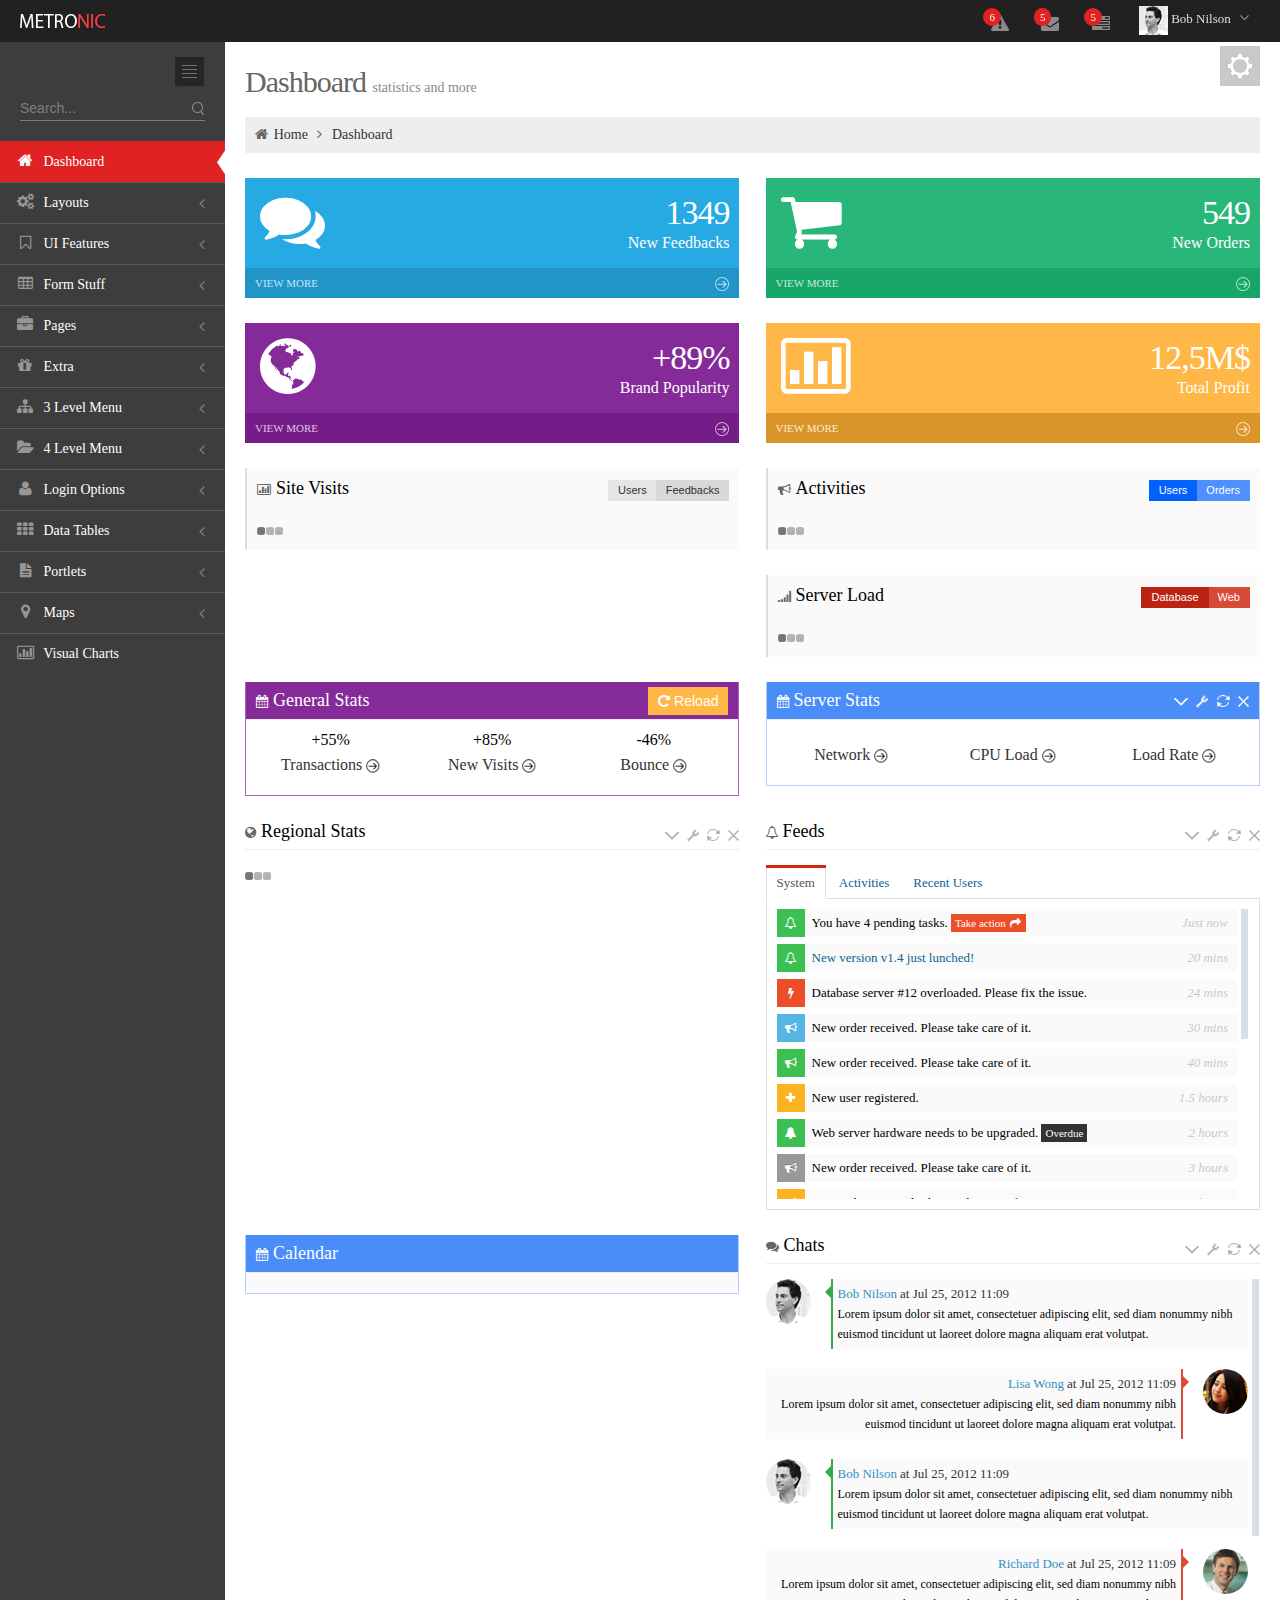
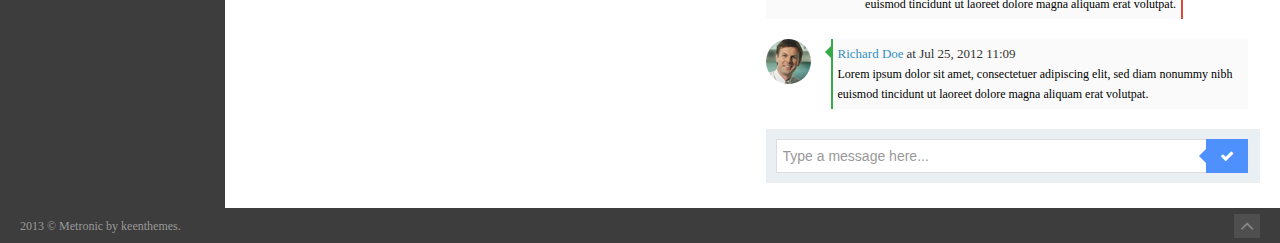
==== commit 9e4d83e6: "提交" ====
--- a/zhxs-parent/zhxs-backstage/src/main/webapp/index.html
+++ b/zhxs-parent/zhxs-backstage/src/main/webapp/index.html
@@ -530,7 +530,7 @@
 
 							<li><a href="extra_lock.html"><i class="icon-lock"></i> Lock Screen</a></li> 
-							<li><a href="login.html"><i class="icon-key"></i> Log Out</a></li>+							<li><a href="${request.contextPath}/user/logout"><i class="icon-key"></i> Log Out</a></li> 
 						</ul> 
@@ -598,7 +598,7 @@
 
 				<li class="start active "> 
-					<a href="index.html">+					<a href="${request.contextPath}/user/main"> 
 					<i class="icon-home"></i>  
